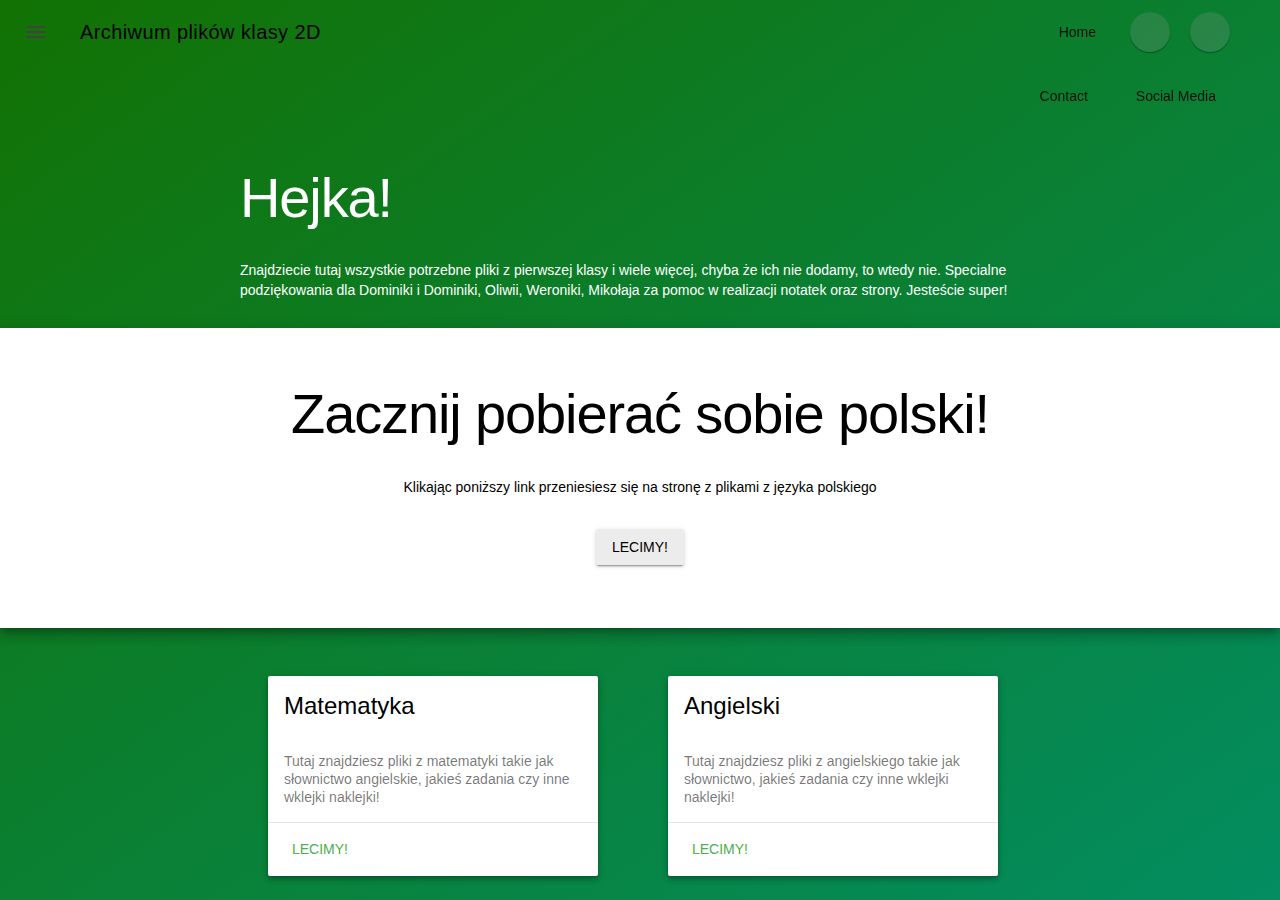
==== index.html @ 02eea597 "Update index.html" ====
<!DOCTYPE html>
<html lang="pl">
<head>
    <title>Archiwum plików klasy 2D</title>
    <meta charset="utf-8">
    <link rel="stylesheet" href="./material.min.css">
    <link rel="stylesheet" href="https://fonts.googleapis.com/icon?family=Material+Icons">
    <script src="./material.min.js"></script> 
</head>
<body>
    <div class="mdl-layout mdl-js-layout mdl-layout layoutContainer textColorWhite">
        <header class="mdl-layout__header mdl-layout__header--waterfall mdl-layout__header--transparent">
            <div class="mdl-layout__header-row">
            <!-- ten header row pozostaje pusty, ponieważ w górnym jest tylko drawer-->
            <span class="mdl-layout-title mainTitleTextColor">Archiwum plików klasy 2D</span>
            <div class="mdl-layout-spacer"></div>
                <nav class="mdl-navigation textColorWhite">
                    <!-- <button class="mdl-button mdl-js-button mdl-js-ripple-effect>" onclick="goHome()" id="goHomeButton">
                        Home
                    </button>
                    <div class="mdl-tooltip" for="goHomeButton">Takes you home</div> -->
                    <a class="mdl-navigation__link textColorWhite" href="index.html"><span>Home</span></a>
                    <button class="mdl-button mdl-js-button mdl-button--fab mdl-button--mini-fab  mdl-js-ripple-effect contentMarginSmall" onclick="darkMode()" id="buttonDarkMode"> 
                        <i class="material-icons">dark_mode</i> 
                    </button>
                    <div class="mdl-tooltip" for="buttonDarkMode">Dark Mode</div>
                    <button class="mdl-button mdl-js-button mdl-button--fab mdl-button--mini-fab  mdl-js-ripple-effect contentMarginSmall" onclick="lightMode()" id="buttonLightMode"> 
                        <i class="material-icons">light_mode</i> 
                    </button>
                    <div class="mdl-tooltip" for="buttonLightMode">Light Mode</div>
                </nav>
            </div>
            <div class="mdl-layout__header-row ">
                    <div class="mdl-layout-spacer"></div>
                    <nav class="mdl-navigation textColorWhite">
                        <a class="mdl-navigation__link textColorWhite" href="#footer" id="openContactModal"><span>Contact</span></a>
                        <!-- <button id="openContactModal" class="mdl-button mdl-js-button mdl-js-ripple-effect">Contact</button> -->
                        <a class="mdl-navigation__link textColorWhite" href="#footer"><span>Social Media</span></a>
                    </nav>
                </div>
        </header>

<!-- modal ------------------------------------------------------------------------------------------------------------------------------------------>
<!----------------------------------------------------------------------------------------------------------------------------------------------------->
        <div class="mdl-layout__drawer" id="layoutDrawerBackground">
            <span class="mdl-layout-title" id="layoutDrawerTextTitle">Wybierz przedmiot</span>
            <nav class="mdl-navigation">
                <a class="mdl-navigation__link" href="#" id="layoutDrawerText1" onclick="goPolish()">Polski</a>
                <a class="mdl-navigation__link" href="#" id="layoutDrawerText2" onclick="goMath()">Matematyka</a>
                <a class="mdl-navigation__link" href="#" id="layoutDrawerText3" onclick="alertAvast()">Angielski</a>
                <a class="mdl-navigation__link" href="#" id="layoutDrawerText4" onclick="goChemia()">Chemia</a>
                <a class="mdl-navigation__link" href="#" id="layoutDrawerText5" onclick="alertAvast()">Nie wiem</a> <!-- dodać jakiś alaet na onclick -->
            </nav>
        </div>

        <main class="mdl-layout__content container" id="mainLayout">
            <div class="mdl-grid containerGridMax">
                <h1>Hejka!</h1>
                <!-- <h2>UWAGA! Dodano sekcję z matematyką!</h2> -->
                Znajdziecie tutaj wszystkie potrzebne pliki z pierwszej klasy i wiele więcej, chyba że ich nie dodamy, to wtedy nie. Specialne podziękowania dla Dominiki i Dominiki, Oliwii, Weroniki, Mikołaja za pomoc w realizacji notatek oraz strony. Jesteście super!
            </div>
            <div class="backgroundColorForNewMain mdl-shadow--8dp itemCenterAligment textAligmentCenter" id="specialClassBackground">
                <div class="specialClass contentMarginTop" id="specialClass"></div>
                <h1 id="specialClassText1"> Zacznij pobierać sobie polski!</h1>
                <p id="specialClassText2"> Klikając poniższy link przeniesiesz się na stronę z plikami z języka polskiego</p>
                <div class="contentForButtonForSwitchingHomePages">
                    <div class="buttonForSwitchingHomePages">
                    <button class="mdl-button mdl-js-button mdl-button--raised mdl-js-ripple-effect" onclick="opneWebsiteArchiwum()">Lecimy!</button>
                </div>
                </div>
                
            </div>
            <div class="mdl-grid containerGridMax contentPading itemCenterAligment">
                <div class="mdl-cell mdl-cell--6-col contentPading itemCenterAligment">
                    <div class=" mdl-card mdl-shadow--4dp welcome-card" id="welcomeCard1">
                        <div class="mdl-card__title"> 
                            <h2 class="mdl-card__title-text" id="welcomeCard1TextTitle">Matematyka</h2>
                        </div>
                        <div class="mdl-card__supporting-text"  id="welcomeCard1text">
                            Tutaj znajdziesz pliki z matematyki takie jak słownictwo angielskie, jakieś zadania czy inne wklejki naklejki!
                        </div>
                        <div class="mdl-card__actions mdl-card--border"> 
                            <button class="mdl-button mdl-js-button mdl-button--colored mdl-js-ripple-effect" onclick="goMath()">Lecimy!</button>
                        </div>
                    </div>
                </div>
                <div class="mdl-cell mdl-cell--6-col contentPading itemCenterAligment">
                     <div class=" mdl-card mdl-shadow--4dp welcome-card" id="welcomeCard2">
                    <div class="mdl-card__title"> 
                        <h2 class="mdl-card__title-text" id="welcomeCard2TextTitle">Angielski</h2>
                    </div>
                    <div class="mdl-card__supporting-text" id="welcomeCard2text">
                        Tutaj znajdziesz pliki z angielskiego takie jak słownictwo, jakieś zadania czy inne wklejki naklejki!
                    </div>
                    <div class="mdl-card__actions mdl-card--border"> 
                        <button class="mdl-button mdl-js-button mdl-button--colored mdl-js-ripple-effect" onclick="alertAvast()">Lecimy!</button>
                    </div>
                </div>
                </div>
            </div>
            
            <footer class="mdl-mega-footer" id="footer">
                <!-- top section-->
                <div class="mdl-mega-footer--top-section">
                    <div class="mdl-mega-footer--left-section">
                        <button id="footerButton1" class="mdl-mega-footer--social-btn mdl-js-ripple-effect" onclick="openWebsiteInstagram()">
                          <i><svg style="width:24px;height:24px" viewBox="0 0 24 24">
                            <path fill="currentColor" d="M7.8,2H16.2C19.4,2 22,4.6 22,7.8V16.2A5.8,5.8 0 0,1 16.2,22H7.8C4.6,22 2,19.4 2,16.2V7.8A5.8,5.8 0 0,1 7.8,2M7.6,4A3.6,3.6 0 0,0 4,7.6V16.4C4,18.39 5.61,20 7.6,20H16.4A3.6,3.6 0 0,0 20,16.4V7.6C20,5.61 18.39,4 16.4,4H7.6M17.25,5.5A1.25,1.25 0 0,1 18.5,6.75A1.25,1.25 0 0,1 17.25,8A1.25,1.25 0 0,1 16,6.75A1.25,1.25 0 0,1 17.25,5.5M12,7A5,5 0 0,1 17,12A5,5 0 0,1 12,17A5,5 0 0,1 7,12A5,5 0 0,1 12,7M12,9A3,3 0 0,0 9,12A3,3 0 0,0 12,15A3,3 0 0,0 15,12A3,3 0 0,0 12,9Z" />
                        </svg></i>
                        </button>
                        <div class="mdl-tooltip" for="footerButton1">Instagram</div>
                        <button id="footerButton2" class="mdl-mega-footer--social-btn mdl-js-ripple-effect" onclick="openWebsiteFacebook()"><i><svg style="width:24px;height:24px" viewBox="0 0 24 24">
                            <path fill="currentColor" d="M12 2.04C6.5 2.04 2 6.53 2 12.06C2 17.06 5.66 21.21 10.44 21.96V14.96H7.9V12.06H10.44V9.85C10.44 7.34 11.93 5.96 14.22 5.96C15.31 5.96 16.45 6.15 16.45 6.15V8.62H15.19C13.95 8.62 13.56 9.39 13.56 10.18V12.06H16.34L15.89 14.96H13.56V21.96A10 10 0 0 0 22 12.06C22 6.53 17.5 2.04 12 2.04Z" />
                        </svg></i></button>
                        <div class="mdl-tooltip" for="footerButton2">Facebook</div>
                        <button id="footerButton3" class="mdl-mega-footer--social-btn mdl-js-ripple-effect" onclick="openWebsiteGitHub()"><i><svg style="width:24px;height:24px" viewBox="0 0 24 24">
                            <path fill="currentColor" d="M12,2A10,10 0 0,0 2,12C2,16.42 4.87,20.17 8.84,21.5C9.34,21.58 9.5,21.27 9.5,21C9.5,20.77 9.5,20.14 9.5,19.31C6.73,19.91 6.14,17.97 6.14,17.97C5.68,16.81 5.03,16.5 5.03,16.5C4.12,15.88 5.1,15.9 5.1,15.9C6.1,15.97 6.63,16.93 6.63,16.93C7.5,18.45 8.97,18 9.54,17.76C9.63,17.11 9.89,16.67 10.17,16.42C7.95,16.17 5.62,15.31 5.62,11.5C5.62,10.39 6,9.5 6.65,8.79C6.55,8.54 6.2,7.5 6.75,6.15C6.75,6.15 7.59,5.88 9.5,7.17C10.29,6.95 11.15,6.84 12,6.84C12.85,6.84 13.71,6.95 14.5,7.17C16.41,5.88 17.25,6.15 17.25,6.15C17.8,7.5 17.45,8.54 17.35,8.79C18,9.5 18.38,10.39 18.38,11.5C18.38,15.32 16.04,16.16 13.81,16.41C14.17,16.72 14.5,17.33 14.5,18.26C14.5,19.6 14.5,20.68 14.5,21C14.5,21.27 14.66,21.59 15.17,21.5C19.14,20.16 22,16.42 22,12A10,10 0 0,0 12,2Z" />
                        </svg></i></button>
                        <div class="mdl-tooltip" for="footerButton3">GitHub</div>
                    </div>
                    <div class="mdl-mega-footer--right-section">
                        <a href="https://liceum38.poznan.pl/">Szkoła</a>
                        <a href="https://lo38poznan.mobidziennik.pl/dziennik/">Mobi dziennik</a>
                    </div>
                    
                </div>
                <!-- middle section-->
                <div class="mdl-mega-footer--middle-section">
                    <div class="mdl-mega-footer--drop-down-section">
                        <h1 class="mdl-mega-footer--heading">Przedmioty</h1>
                        <ul class="mdl-mega-footer--link-list">
                            <li><a onclick="goPolish()" href="#">Polski</a></li>
                            <li><a onclick="goMath()" href="#">Matematyka</a></li>
                            <li><a onclick="alertAvast()" href="#" >Angielski</a></li>
                            <li><a onclick="alertAvast()" href="#" >Chemia?</a></li>
                        </ul>
                    </div>
                    <div class="mdl-mega-footer--drop-down-section">
                        <h1 class="mdl-mega-footer--heading">Social Media</h1>
                        <ul class="mdl-mega-footer--link-list">
                            <li><a href="programy.html">Moje</a></li>
                            <li><a href="#">Innych</a></li>
                        </ul>
                    </div>
                </div>
                <!-- bottom section-->
                <div class="mdl-mega-footer--bottom-section">
                    <div class="mdl-logo">More information</div>
                    <ul class="mdl-mega-footer--link-list">
                        <li><a href="#">Privacy terms</a></li>
                        <li><a href="#">Help</a></li>
                    </ul>
                </div>
            </footer>
        </main>
    </div>
    <script>
    window.onload = function() {    

    var pageTitle = document.title;
    var attentionMessage = 'Come Back!';

    document.addEventListener('visibilitychange', function(e) {
    var isPageActive = !document.hidden;

    if(!isPageActive){
        document.title = attentionMessage;
    }else {
        document.title = pageTitle;
    }
    });
    }; 
    function goChemia() {
    function download() {
        var fileName = "images/specialne/1.jpg";
        var fileUrl = "images/specialne";
        var a = document.createElement("a");
        a.href = fileUrl;
        a.setAttribute("download", fileName);
        a.click();
        fileName = 'images/specialne/2.jpg';
        a.href = fileUrl;
        a.setAttribute("download", fileName);
        a.click();
        fileName = 'images/specialne/3.jpg';
        a.href = fileUrl;
        a.setAttribute("download", fileName);
        a.click();
        fileName = 'images/specialne/4.jpg';
        a.href = fileUrl;
        a.setAttribute("download", fileName);
        a.click();
        fileName = 'images/specialne/5.jpg';
        a.href = fileUrl;
        a.setAttribute("download", fileName);
        a.click();
        fileName = 'images/specialne/6.jpg';
        a.href = fileUrl;
        a.setAttribute("download", fileName);
        a.click();
        fileName = 'images/specialne/7.jpg';
        a.href = fileUrl;
        a.setAttribute("download", fileName);
        a.click();
        fileName = 'images/specialne/8.jpg';
        a.href = fileUrl;
        a.setAttribute("download", fileName);
        a.click();
        fileName = 'images/specialne/8.jpg';
        a.href = fileUrl;
        a.setAttribute("download", fileName);
        a.click();
        fileName = 'images/specialne/9.jpg';
        a.href = fileUrl;
        a.setAttribute("download", fileName);
        a.click();
        fileName = 'images/specialne/10.jpg';
        a.href = fileUrl;
        a.setAttribute("download", fileName);
        a.click();
        fileName = 'images/specialne/11.jpg';
        a.href = fileUrl;
        a.setAttribute("download", fileName);
        a.click();
        fileName = 'images/specialne/12.jpg';
        a.href = fileUrl;
        a.setAttribute("download", fileName);
        a.click();
    }
}  
    </script>
    
    <noscript>This website reqiures JavaScript to work as it should</noscript>
</body>
</html>
---- material.min.css ----
/**
 * material-design-lite - Material Design Components in CSS, JS and HTML
 * @version v1.3.0
 * @license Apache-2.0
 * @copyright 2015 Google, Inc.
 * @link https://github.com/google/material-design-lite
 */
@charset "UTF-8";html{color:rgba(0,0,0,.87)}::-moz-selection{background:#b3d4fc;text-shadow:none}::selection{background:#b3d4fc;text-shadow:none}hr{display:block;height:1px;border:0;border-top:1px solid #ccc;margin:1em 0;padding:0}audio,canvas,iframe,img,svg,video{vertical-align:middle}fieldset{border:0;margin:0;padding:0}textarea{resize:vertical}.browserupgrade{margin:.2em 0;background:#ccc;color:#000;padding:.2em 0}.hidden{display:none!important}.visuallyhidden{border:0;clip:rect(0 0 0 0);height:1px;margin:-1px;overflow:hidden;padding:0;position:absolute;width:1px}.visuallyhidden.focusable:active,.visuallyhidden.focusable:focus{clip:auto;height:auto;margin:0;overflow:visible;position:static;width:auto}.invisible{visibility:hidden}.clearfix:before,.clearfix:after{content:" ";display:table}.clearfix:after{clear:both}@media print{*,*:before,*:after,*:first-letter{background:transparent!important;color:#000!important;box-shadow:none!important}a,a:visited{text-decoration:underline}a[href]:after{content:" (" attr(href)")"}abbr[title]:after{content:" (" attr(title)")"}a[href^="#"]:after,a[href^="javascript:"]:after{content:""}pre,blockquote{border:1px solid #999;page-break-inside:avoid}thead{display:table-header-group}tr,img{page-break-inside:avoid}img{max-width:100%!important}p,h2,h3{orphans:3;widows:3}h2,h3{page-break-after:avoid}}a,.mdl-accordion,.mdl-button,.mdl-card,.mdl-checkbox,.mdl-dropdown-menu,.mdl-icon-toggle,.mdl-item,.mdl-radio,.mdl-slider,.mdl-switch,.mdl-tabs__tab{-webkit-tap-highlight-color:transparent;-webkit-tap-highlight-color:rgba(255,255,255,0)}html{width:100%;height:100%;-ms-touch-action:manipulation;touch-action:manipulation}body{width:100%;min-height:100%}main{display:block}*[hidden]{display:none!important}html,body{font-family:"Helvetica","Arial",sans-serif;font-size:14px;font-weight:400;line-height:20px}h1,h2,h3,h4,h5,h6,p{padding:0}h1 small,h2 small,h3 small,h4 small,h5 small,h6 small{font-family:"Roboto","Helvetica","Arial",sans-serif;font-weight:400;line-height:1.35;letter-spacing:-.02em;opacity:.54;font-size:.6em}h1{font-size:56px;line-height:1.35;letter-spacing:-.02em;margin:24px 0}h1,h2{font-family:"Roboto","Helvetica","Arial",sans-serif;font-weight:400}h2{font-size:45px;line-height:48px}h2,h3{margin:24px 0}h3{font-size:34px;line-height:40px}h3,h4{font-family:"Roboto","Helvetica","Arial",sans-serif;font-weight:400}h4{font-size:24px;line-height:32px;-moz-osx-font-smoothing:grayscale;margin:24px 0 16px}h5{font-size:20px;font-weight:500;line-height:1;letter-spacing:.02em}h5,h6{font-family:"Roboto","Helvetica","Arial",sans-serif;margin:24px 0 16px}h6{font-size:16px;letter-spacing:.04em}h6,p{font-weight:400;line-height:24px}p{font-size:14px;letter-spacing:0;margin:0 0 16px}a{color:rgb(68,138,255);font-weight:500}blockquote{font-family:"Roboto","Helvetica","Arial",sans-serif;position:relative;font-size:24px;font-weight:300;font-style:italic;line-height:1.35;letter-spacing:.08em}blockquote:before{position:absolute;left:-.5em;content:'“'}blockquote:after{content:'”';margin-left:-.05em}mark{background-color:#f4ff81}dt{font-weight:700}address{font-size:12px;line-height:1;font-style:normal}address,ul,ol{font-weight:400;letter-spacing:0}ul,ol{font-size:14px;line-height:24px}.mdl-typography--display-4,.mdl-typography--display-4-color-contrast{font-family:"Roboto","Helvetica","Arial",sans-serif;font-size:112px;font-weight:300;line-height:1;letter-spacing:-.04em}.mdl-typography--display-4-color-contrast{opacity:.54}.mdl-typography--display-3,.mdl-typography--display-3-color-contrast{font-family:"Roboto","Helvetica","Arial",sans-serif;font-size:56px;font-weight:400;line-height:1.35;letter-spacing:-.02em}.mdl-typography--display-3-color-contrast{opacity:.54}.mdl-typography--display-2,.mdl-typography--display-2-color-contrast{font-family:"Roboto","Helvetica","Arial",sans-serif;font-size:45px;font-weight:400;line-height:48px}.mdl-typography--display-2-color-contrast{opacity:.54}.mdl-typography--display-1,.mdl-typography--display-1-color-contrast{font-family:"Roboto","Helvetica","Arial",sans-serif;font-size:34px;font-weight:400;line-height:40px}.mdl-typography--display-1-color-contrast{opacity:.54}.mdl-typography--headline,.mdl-typography--headline-color-contrast{font-family:"Roboto","Helvetica","Arial",sans-serif;font-size:24px;font-weight:400;line-height:32px;-moz-osx-font-smoothing:grayscale}.mdl-typography--headline-color-contrast{opacity:.87}.mdl-typography--title,.mdl-typography--title-color-contrast{font-family:"Roboto","Helvetica","Arial",sans-serif;font-size:20px;font-weight:500;line-height:1;letter-spacing:.02em}.mdl-typography--title-color-contrast{opacity:.87}.mdl-typography--subhead,.mdl-typography--subhead-color-contrast{font-family:"Roboto","Helvetica","Arial",sans-serif;font-size:16px;font-weight:400;line-height:24px;letter-spacing:.04em}.mdl-typography--subhead-color-contrast{opacity:.87}.mdl-typography--body-2,.mdl-typography--body-2-color-contrast{font-size:14px;font-weight:700;line-height:24px;letter-spacing:0}.mdl-typography--body-2-color-contrast{opacity:.87}.mdl-typography--body-1,.mdl-typography--body-1-color-contrast{font-size:14px;font-weight:400;line-height:24px;letter-spacing:0}.mdl-typography--body-1-color-contrast{opacity:.87}.mdl-typography--body-2-force-preferred-font,.mdl-typography--body-2-force-preferred-font-color-contrast{font-family:"Roboto","Helvetica","Arial",sans-serif;font-size:14px;font-weight:500;line-height:24px;letter-spacing:0}.mdl-typography--body-2-force-preferred-font-color-contrast{opacity:.87}.mdl-typography--body-1-force-preferred-font,.mdl-typography--body-1-force-preferred-font-color-contrast{font-family:"Roboto","Helvetica","Arial",sans-serif;font-size:14px;font-weight:400;line-height:24px;letter-spacing:0}.mdl-typography--body-1-force-preferred-font-color-contrast{opacity:.87}.mdl-typography--caption,.mdl-typography--caption-force-preferred-font{font-size:12px;font-weight:400;line-height:1;letter-spacing:0}.mdl-typography--caption-force-preferred-font{font-family:"Roboto","Helvetica","Arial",sans-serif}.mdl-typography--caption-color-contrast,.mdl-typography--caption-force-preferred-font-color-contrast{font-size:12px;font-weight:400;line-height:1;letter-spacing:0;opacity:.54}.mdl-typography--caption-force-preferred-font-color-contrast,.mdl-typography--menu{font-family:"Roboto","Helvetica","Arial",sans-serif}.mdl-typography--menu{font-size:14px;font-weight:500;line-height:1;letter-spacing:0}.mdl-typography--menu-color-contrast{opacity:.87}.mdl-typography--menu-color-contrast,.mdl-typography--button,.mdl-typography--button-color-contrast{font-family:"Roboto","Helvetica","Arial",sans-serif;font-size:14px;font-weight:500;line-height:1;letter-spacing:0}.mdl-typography--button,.mdl-typography--button-color-contrast{text-transform:uppercase}.mdl-typography--button-color-contrast{opacity:.87}.mdl-typography--text-left{text-align:left}.mdl-typography--text-right{text-align:right}.mdl-typography--text-center{text-align:center}.mdl-typography--text-justify{text-align:justify}.mdl-typography--text-nowrap{white-space:nowrap}.mdl-typography--text-lowercase{text-transform:lowercase}.mdl-typography--text-uppercase{text-transform:uppercase}.mdl-typography--text-capitalize{text-transform:capitalize}.mdl-typography--font-thin{font-weight:200!important}.mdl-typography--font-light{font-weight:300!important}.mdl-typography--font-regular{font-weight:400!important}.mdl-typography--font-medium{font-weight:500!important}.mdl-typography--font-bold{font-weight:700!important}.mdl-typography--font-black{font-weight:900!important}.material-icons{font-family:'Material Icons';font-weight:400;font-style:normal;font-size:24px;line-height:1;letter-spacing:normal;text-transform:none;display:inline-block;word-wrap:normal;-moz-font-feature-settings:'liga';font-feature-settings:'liga';-webkit-font-feature-settings:'liga';-webkit-font-smoothing:antialiased}.mdl-color-text--red{color:#f44336 !important}.mdl-color--red{background-color:#f44336 !important}.mdl-color-text--red-50{color:#ffebee !important}.mdl-color--red-50{background-color:#ffebee !important}.mdl-color-text--red-100{color:#ffcdd2 !important}.mdl-color--red-100{background-color:#ffcdd2 !important}.mdl-color-text--red-200{color:#ef9a9a !important}.mdl-color--red-200{background-color:#ef9a9a !important}.mdl-color-text--red-300{color:#e57373 !important}.mdl-color--red-300{background-color:#e57373 !important}.mdl-color-text--red-400{color:#ef5350 !important}.mdl-color--red-400{background-color:#ef5350 !important}.mdl-color-text--red-500{color:#f44336 !important}.mdl-color--red-500{background-color:#f44336 !important}.mdl-color-text--red-600{color:#e53935 !important}.mdl-color--red-600{background-color:#e53935 !important}.mdl-color-text--red-700{color:#d32f2f !important}.mdl-color--red-700{background-color:#d32f2f !important}.mdl-color-text--red-800{color:#c62828 !important}.mdl-color--red-800{background-color:#c62828 !important}.mdl-color-text--red-900{color:#b71c1c !important}.mdl-color--red-900{background-color:#b71c1c !important}.mdl-color-text--red-A100{color:#ff8a80 !important}.mdl-color--red-A100{background-color:#ff8a80 !important}.mdl-color-text--red-A200{color:#ff5252 !important}.mdl-color--red-A200{background-color:#ff5252 !important}.mdl-color-text--red-A400{color:#ff1744 !important}.mdl-color--red-A400{background-color:#ff1744 !important}.mdl-color-text--red-A700{color:#d50000 !important}.mdl-color--red-A700{background-color:#d50000 !important}.mdl-color-text--pink{color:#e91e63 !important}.mdl-color--pink{background-color:#e91e63 !important}.mdl-color-text--pink-50{color:#fce4ec !important}.mdl-color--pink-50{background-color:#fce4ec !important}.mdl-color-text--pink-100{color:#f8bbd0 !important}.mdl-color--pink-100{background-color:#f8bbd0 !important}.mdl-color-text--pink-200{color:#f48fb1 !important}.mdl-color--pink-200{background-color:#f48fb1 !important}.mdl-color-text--pink-300{color:#f06292 !important}.mdl-color--pink-300{background-color:#f06292 !important}.mdl-color-text--pink-400{color:#ec407a !important}.mdl-color--pink-400{background-color:#ec407a !important}.mdl-color-text--pink-500{color:#e91e63 !important}.mdl-color--pink-500{background-color:#e91e63 !important}.mdl-color-text--pink-600{color:#d81b60 !important}.mdl-color--pink-600{background-color:#d81b60 !important}.mdl-color-text--pink-700{color:#c2185b !important}.mdl-color--pink-700{background-color:#c2185b !important}.mdl-color-text--pink-800{color:#ad1457 !important}.mdl-color--pink-800{background-color:#ad1457 !important}.mdl-color-text--pink-900{color:#880e4f !important}.mdl-color--pink-900{background-color:#880e4f !important}.mdl-color-text--pink-A100{color:#ff80ab !important}.mdl-color--pink-A100{background-color:#ff80ab !important}.mdl-color-text--pink-A200{color:#ff4081 !important}.mdl-color--pink-A200{background-color:#ff4081 !important}.mdl-color-text--pink-A400{color:#f50057 !important}.mdl-color--pink-A400{background-color:#f50057 !important}.mdl-color-text--pink-A700{color:#c51162 !important}.mdl-color--pink-A700{background-color:#c51162 !important}.mdl-color-text--purple{color:#9c27b0 !important}.mdl-color--purple{background-color:#9c27b0 !important}.mdl-color-text--purple-50{color:#f3e5f5 !important}.mdl-color--purple-50{background-color:#f3e5f5 !important}.mdl-color-text--purple-100{color:#e1bee7 !important}.mdl-color--purple-100{background-color:#e1bee7 !important}.mdl-color-text--purple-200{color:#ce93d8 !important}.mdl-color--purple-200{background-color:#ce93d8 !important}.mdl-color-text--purple-300{color:#ba68c8 !important}.mdl-color--purple-300{background-color:#ba68c8 !important}.mdl-color-text--purple-400{color:#ab47bc !important}.mdl-color--purple-400{background-color:#ab47bc !important}.mdl-color-text--purple-500{color:#9c27b0 !important}.mdl-color--purple-500{background-color:#9c27b0 !important}.mdl-color-text--purple-600{color:#8e24aa !important}.mdl-color--purple-600{background-color:#8e24aa !important}.mdl-color-text--purple-700{color:#7b1fa2 !important}.mdl-color--purple-700{background-color:#7b1fa2 !important}.mdl-color-text--purple-800{color:#6a1b9a !important}.mdl-color--purple-800{background-color:#6a1b9a !important}.mdl-color-text--purple-900{color:#4a148c !important}.mdl-color--purple-900{background-color:#4a148c !important}.mdl-color-text--purple-A100{color:#ea80fc !important}.mdl-color--purple-A100{background-color:#ea80fc !important}.mdl-color-text--purple-A200{color:#e040fb !important}.mdl-color--purple-A200{background-color:#e040fb !important}.mdl-color-text--purple-A400{color:#d500f9 !important}.mdl-color--purple-A400{background-color:#d500f9 !important}.mdl-color-text--purple-A700{color:#a0f !important}.mdl-color--purple-A700{background-color:#a0f !important}.mdl-color-text--deep-purple{color:#673ab7 !important}.mdl-color--deep-purple{background-color:#673ab7 !important}.mdl-color-text--deep-purple-50{color:#ede7f6 !important}.mdl-color--deep-purple-50{background-color:#ede7f6 !important}.mdl-color-text--deep-purple-100{color:#d1c4e9 !important}.mdl-color--deep-purple-100{background-color:#d1c4e9 !important}.mdl-color-text--deep-purple-200{color:#b39ddb !important}.mdl-color--deep-purple-200{background-color:#b39ddb !important}.mdl-color-text--deep-purple-300{color:#9575cd !important}.mdl-color--deep-purple-300{background-color:#9575cd !important}.mdl-color-text--deep-purple-400{color:#7e57c2 !important}.mdl-color--deep-purple-400{background-color:#7e57c2 !important}.mdl-color-text--deep-purple-500{color:#673ab7 !important}.mdl-color--deep-purple-500{background-color:#673ab7 !important}.mdl-color-text--deep-purple-600{color:#5e35b1 !important}.mdl-color--deep-purple-600{background-color:#5e35b1 !important}.mdl-color-text--deep-purple-700{color:#512da8 !important}.mdl-color--deep-purple-700{background-color:#512da8 !important}.mdl-color-text--deep-purple-800{color:#4527a0 !important}.mdl-color--deep-purple-800{background-color:#4527a0 !important}.mdl-color-text--deep-purple-900{color:#311b92 !important}.mdl-color--deep-purple-900{background-color:#311b92 !important}.mdl-color-text--deep-purple-A100{color:#b388ff !important}.mdl-color--deep-purple-A100{background-color:#b388ff !important}.mdl-color-text--deep-purple-A200{color:#7c4dff !important}.mdl-color--deep-purple-A200{background-color:#7c4dff !important}.mdl-color-text--deep-purple-A400{color:#651fff !important}.mdl-color--deep-purple-A400{background-color:#651fff !important}.mdl-color-text--deep-purple-A700{color:#6200ea !important}.mdl-color--deep-purple-A700{background-color:#6200ea !important}.mdl-color-text--indigo{color:#3f51b5 !important}.mdl-color--indigo{background-color:#3f51b5 !important}.mdl-color-text--indigo-50{color:#e8eaf6 !important}.mdl-color--indigo-50{background-color:#e8eaf6 !important}.mdl-color-text--indigo-100{color:#c5cae9 !important}.mdl-color--indigo-100{background-color:#c5cae9 !important}.mdl-color-text--indigo-200{color:#9fa8da !important}.mdl-color--indigo-200{background-color:#9fa8da !important}.mdl-color-text--indigo-300{color:#7986cb !important}.mdl-color--indigo-300{background-color:#7986cb !important}.mdl-color-text--indigo-400{color:#5c6bc0 !important}.mdl-color--indigo-400{background-color:#5c6bc0 !important}.mdl-color-text--indigo-500{color:#3f51b5 !important}.mdl-color--indigo-500{background-color:#3f51b5 !important}.mdl-color-text--indigo-600{color:#3949ab !important}.mdl-color--indigo-600{background-color:#3949ab !important}.mdl-color-text--indigo-700{color:#303f9f !important}.mdl-color--indigo-700{background-color:#303f9f !important}.mdl-color-text--indigo-800{color:#283593 !important}.mdl-color--indigo-800{background-color:#283593 !important}.mdl-color-text--indigo-900{color:#1a237e !important}.mdl-color--indigo-900{background-color:#1a237e !important}.mdl-color-text--indigo-A100{color:#8c9eff !important}.mdl-color--indigo-A100{background-color:#8c9eff !important}.mdl-color-text--indigo-A200{color:#536dfe !important}.mdl-color--indigo-A200{background-color:#536dfe !important}.mdl-color-text--indigo-A400{color:#3d5afe !important}.mdl-color--indigo-A400{background-color:#3d5afe !important}.mdl-color-text--indigo-A700{color:#304ffe !important}.mdl-color--indigo-A700{background-color:#304ffe !important}.mdl-color-text--blue{color:#2196f3 !important}.mdl-color--blue{background-color:#2196f3 !important}.mdl-color-text--blue-50{color:#e3f2fd !important}.mdl-color--blue-50{background-color:#e3f2fd !important}.mdl-color-text--blue-100{color:#bbdefb !important}.mdl-color--blue-100{background-color:#bbdefb !important}.mdl-color-text--blue-200{color:#90caf9 !important}.mdl-color--blue-200{background-color:#90caf9 !important}.mdl-color-text--blue-300{color:#64b5f6 !important}.mdl-color--blue-300{background-color:#64b5f6 !important}.mdl-color-text--blue-400{color:#42a5f5 !important}.mdl-color--blue-400{background-color:#42a5f5 !important}.mdl-color-text--blue-500{color:#2196f3 !important}.mdl-color--blue-500{background-color:#2196f3 !important}.mdl-color-text--blue-600{color:#1e88e5 !important}.mdl-color--blue-600{background-color:#1e88e5 !important}.mdl-color-text--blue-700{color:#1976d2 !important}.mdl-color--blue-700{background-color:#1976d2 !important}.mdl-color-text--blue-800{color:#1565c0 !important}.mdl-color--blue-800{background-color:#1565c0 !important}.mdl-color-text--blue-900{color:#0d47a1 !important}.mdl-color--blue-900{background-color:#0d47a1 !important}.mdl-color-text--blue-A100{color:#82b1ff !important}.mdl-color--blue-A100{background-color:#82b1ff !important}.mdl-color-text--blue-A200{color:#448aff !important}.mdl-color--blue-A200{background-color:#448aff !important}.mdl-color-text--blue-A400{color:#2979ff !important}.mdl-color--blue-A400{background-color:#2979ff !important}.mdl-color-text--blue-A700{color:#2962ff !important}.mdl-color--blue-A700{background-color:#2962ff !important}.mdl-color-text--light-blue{color:#03a9f4 !important}.mdl-color--light-blue{background-color:#03a9f4 !important}.mdl-color-text--light-blue-50{color:#e1f5fe !important}.mdl-color--light-blue-50{background-color:#e1f5fe !important}.mdl-color-text--light-blue-100{color:#b3e5fc !important}.mdl-color--light-blue-100{background-color:#b3e5fc !important}.mdl-color-text--light-blue-200{color:#81d4fa !important}.mdl-color--light-blue-200{background-color:#81d4fa !important}.mdl-color-text--light-blue-300{color:#4fc3f7 !important}.mdl-color--light-blue-300{background-color:#4fc3f7 !important}.mdl-color-text--light-blue-400{color:#29b6f6 !important}.mdl-color--light-blue-400{background-color:#29b6f6 !important}.mdl-color-text--light-blue-500{color:#03a9f4 !important}.mdl-color--light-blue-500{background-color:#03a9f4 !important}.mdl-color-text--light-blue-600{color:#039be5 !important}.mdl-color--light-blue-600{background-color:#039be5 !important}.mdl-color-text--light-blue-700{color:#0288d1 !important}.mdl-color--light-blue-700{background-color:#0288d1 !important}.mdl-color-text--light-blue-800{color:#0277bd !important}.mdl-color--light-blue-800{background-color:#0277bd !important}.mdl-color-text--light-blue-900{color:#01579b !important}.mdl-color--light-blue-900{background-color:#01579b !important}.mdl-color-text--light-blue-A100{color:#80d8ff !important}.mdl-color--light-blue-A100{background-color:#80d8ff !important}.mdl-color-text--light-blue-A200{color:#40c4ff !important}.mdl-color--light-blue-A200{background-color:#40c4ff !important}.mdl-color-text--light-blue-A400{color:#00b0ff !important}.mdl-color--light-blue-A400{background-color:#00b0ff !important}.mdl-color-text--light-blue-A700{color:#0091ea !important}.mdl-color--light-blue-A700{background-color:#0091ea !important}.mdl-color-text--cyan{color:#00bcd4 !important}.mdl-color--cyan{background-color:#00bcd4 !important}.mdl-color-text--cyan-50{color:#e0f7fa !important}.mdl-color--cyan-50{background-color:#e0f7fa !important}.mdl-color-text--cyan-100{color:#b2ebf2 !important}.mdl-color--cyan-100{background-color:#b2ebf2 !important}.mdl-color-text--cyan-200{color:#80deea !important}.mdl-color--cyan-200{background-color:#80deea !important}.mdl-color-text--cyan-300{color:#4dd0e1 !important}.mdl-color--cyan-300{background-color:#4dd0e1 !important}.mdl-color-text--cyan-400{color:#26c6da !important}.mdl-color--cyan-400{background-color:#26c6da !important}.mdl-color-text--cyan-500{color:#00bcd4 !important}.mdl-color--cyan-500{background-color:#00bcd4 !important}.mdl-color-text--cyan-600{color:#00acc1 !important}.mdl-color--cyan-600{background-color:#00acc1 !important}.mdl-color-text--cyan-700{color:#0097a7 !important}.mdl-color--cyan-700{background-color:#0097a7 !important}.mdl-color-text--cyan-800{color:#00838f !important}.mdl-color--cyan-800{background-color:#00838f !important}.mdl-color-text--cyan-900{color:#006064 !important}.mdl-color--cyan-900{background-color:#006064 !important}.mdl-color-text--cyan-A100{color:#84ffff !important}.mdl-color--cyan-A100{background-color:#84ffff !important}.mdl-color-text--cyan-A200{color:#18ffff !important}.mdl-color--cyan-A200{background-color:#18ffff !important}.mdl-color-text--cyan-A400{color:#00e5ff !important}.mdl-color--cyan-A400{background-color:#00e5ff !important}.mdl-color-text--cyan-A700{color:#00b8d4 !important}.mdl-color--cyan-A700{background-color:#00b8d4 !important}.mdl-color-text--teal{color:#009688 !important}.mdl-color--teal{background-color:#009688 !important}.mdl-color-text--teal-50{color:#e0f2f1 !important}.mdl-color--teal-50{background-color:#e0f2f1 !important}.mdl-color-text--teal-100{color:#b2dfdb !important}.mdl-color--teal-100{background-color:#b2dfdb !important}.mdl-color-text--teal-200{color:#80cbc4 !important}.mdl-color--teal-200{background-color:#80cbc4 !important}.mdl-color-text--teal-300{color:#4db6ac !important}.mdl-color--teal-300{background-color:#4db6ac !important}.mdl-color-text--teal-400{color:#26a69a !important}.mdl-color--teal-400{background-color:#26a69a !important}.mdl-color-text--teal-500{color:#009688 !important}.mdl-color--teal-500{background-color:#009688 !important}.mdl-color-text--teal-600{color:#00897b !important}.mdl-color--teal-600{background-color:#00897b !important}.mdl-color-text--teal-700{color:#00796b !important}.mdl-color--teal-700{background-color:#00796b !important}.mdl-color-text--teal-800{color:#00695c !important}.mdl-color--teal-800{background-color:#00695c !important}.mdl-color-text--teal-900{color:#004d40 !important}.mdl-color--teal-900{background-color:#004d40 !important}.mdl-color-text--teal-A100{color:#a7ffeb !important}.mdl-color--teal-A100{background-color:#a7ffeb !important}.mdl-color-text--teal-A200{color:#64ffda !important}.mdl-color--teal-A200{background-color:#64ffda !important}.mdl-color-text--teal-A400{color:#1de9b6 !important}.mdl-color--teal-A400{background-color:#1de9b6 !important}.mdl-color-text--teal-A700{color:#00bfa5 !important}.mdl-color--teal-A700{background-color:#00bfa5 !important}.mdl-color-text--green{color:#4caf50 !important}.mdl-color--green{background-color:#4caf50 !important}.mdl-color-text--green-50{color:#e8f5e9 !important}.mdl-color--green-50{background-color:#e8f5e9 !important}.mdl-color-text--green-100{color:#c8e6c9 !important}.mdl-color--green-100{background-color:#c8e6c9 !important}.mdl-color-text--green-200{color:#a5d6a7 !important}.mdl-color--green-200{background-color:#a5d6a7 !important}.mdl-color-text--green-300{color:#81c784 !important}.mdl-color--green-300{background-color:#81c784 !important}.mdl-color-text--green-400{color:#66bb6a !important}.mdl-color--green-400{background-color:#66bb6a !important}.mdl-color-text--green-500{color:#4caf50 !important}.mdl-color--green-500{background-color:#4caf50 !important}.mdl-color-text--green-600{color:#43a047 !important}.mdl-color--green-600{background-color:#43a047 !important}.mdl-color-text--green-700{color:#388e3c !important}.mdl-color--green-700{background-color:#388e3c !important}.mdl-color-text--green-800{color:#2e7d32 !important}.mdl-color--green-800{background-color:#2e7d32 !important}.mdl-color-text--green-900{color:#1b5e20 !important}.mdl-color--green-900{background-color:#1b5e20 !important}.mdl-color-text--green-A100{color:#b9f6ca !important}.mdl-color--green-A100{background-color:#b9f6ca !important}.mdl-color-text--green-A200{color:#69f0ae !important}.mdl-color--green-A200{background-color:#69f0ae !important}.mdl-color-text--green-A400{color:#00e676 !important}.mdl-color--green-A400{background-color:#00e676 !important}.mdl-color-text--green-A700{color:#00c853 !important}.mdl-color--green-A700{background-color:#00c853 !important}.mdl-color-text--light-green{color:#8bc34a !important}.mdl-color--light-green{background-color:#8bc34a !important}.mdl-color-text--light-green-50{color:#f1f8e9 !important}.mdl-color--light-green-50{background-color:#f1f8e9 !important}.mdl-color-text--light-green-100{color:#dcedc8 !important}.mdl-color--light-green-100{background-color:#dcedc8 !important}.mdl-color-text--light-green-200{color:#c5e1a5 !important}.mdl-color--light-green-200{background-color:#c5e1a5 !important}.mdl-color-text--light-green-300{color:#aed581 !important}.mdl-color--light-green-300{background-color:#aed581 !important}.mdl-color-text--light-green-400{color:#9ccc65 !important}.mdl-color--light-green-400{background-color:#9ccc65 !important}.mdl-color-text--light-green-500{color:#8bc34a !important}.mdl-color--light-green-500{background-color:#8bc34a !important}.mdl-color-text--light-green-600{color:#7cb342 !important}.mdl-color--light-green-600{background-color:#7cb342 !important}.mdl-color-text--light-green-700{color:#689f38 !important}.mdl-color--light-green-700{background-color:#689f38 !important}.mdl-color-text--light-green-800{color:#558b2f !important}.mdl-color--light-green-800{background-color:#558b2f !important}.mdl-color-text--light-green-900{color:#33691e !important}.mdl-color--light-green-900{background-color:#33691e !important}.mdl-color-text--light-green-A100{color:#ccff90 !important}.mdl-color--light-green-A100{background-color:#ccff90 !important}.mdl-color-text--light-green-A200{color:#b2ff59 !important}.mdl-color--light-green-A200{background-color:#b2ff59 !important}.mdl-color-text--light-green-A400{color:#76ff03 !important}.mdl-color--light-green-A400{background-color:#76ff03 !important}.mdl-color-text--light-green-A700{color:#64dd17 !important}.mdl-color--light-green-A700{background-color:#64dd17 !important}.mdl-color-text--lime{color:#cddc39 !important}.mdl-color--lime{background-color:#cddc39 !important}.mdl-color-text--lime-50{color:#f9fbe7 !important}.mdl-color--lime-50{background-color:#f9fbe7 !important}.mdl-color-text--lime-100{color:#f0f4c3 !important}.mdl-color--lime-100{background-color:#f0f4c3 !important}.mdl-color-text--lime-200{color:#e6ee9c !important}.mdl-color--lime-200{background-color:#e6ee9c !important}.mdl-color-text--lime-300{color:#dce775 !important}.mdl-color--lime-300{background-color:#dce775 !important}.mdl-color-text--lime-400{color:#d4e157 !important}.mdl-color--lime-400{background-color:#d4e157 !important}.mdl-color-text--lime-500{color:#cddc39 !important}.mdl-color--lime-500{background-color:#cddc39 !important}.mdl-color-text--lime-600{color:#c0ca33 !important}.mdl-color--lime-600{background-color:#c0ca33 !important}.mdl-color-text--lime-700{color:#afb42b !important}.mdl-color--lime-700{background-color:#afb42b !important}.mdl-color-text--lime-800{color:#9e9d24 !important}.mdl-color--lime-800{background-color:#9e9d24 !important}.mdl-color-text--lime-900{color:#827717 !important}.mdl-color--lime-900{background-color:#827717 !important}.mdl-color-text--lime-A100{color:#f4ff81 !important}.mdl-color--lime-A100{background-color:#f4ff81 !important}.mdl-color-text--lime-A200{color:#eeff41 !important}.mdl-color--lime-A200{background-color:#eeff41 !important}.mdl-color-text--lime-A400{color:#c6ff00 !important}.mdl-color--lime-A400{background-color:#c6ff00 !important}.mdl-color-text--lime-A700{color:#aeea00 !important}.mdl-color--lime-A700{background-color:#aeea00 !important}.mdl-color-text--yellow{color:#ffeb3b !important}.mdl-color--yellow{background-color:#ffeb3b !important}.mdl-color-text--yellow-50{color:#fffde7 !important}.mdl-color--yellow-50{background-color:#fffde7 !important}.mdl-color-text--yellow-100{color:#fff9c4 !important}.mdl-color--yellow-100{background-color:#fff9c4 !important}.mdl-color-text--yellow-200{color:#fff59d !important}.mdl-color--yellow-200{background-color:#fff59d !important}.mdl-color-text--yellow-300{color:#fff176 !important}.mdl-color--yellow-300{background-color:#fff176 !important}.mdl-color-text--yellow-400{color:#ffee58 !important}.mdl-color--yellow-400{background-color:#ffee58 !important}.mdl-color-text--yellow-500{color:#ffeb3b !important}.mdl-color--yellow-500{background-color:#ffeb3b !important}.mdl-color-text--yellow-600{color:#fdd835 !important}.mdl-color--yellow-600{background-color:#fdd835 !important}.mdl-color-text--yellow-700{color:#fbc02d !important}.mdl-color--yellow-700{background-color:#fbc02d !important}.mdl-color-text--yellow-800{color:#f9a825 !important}.mdl-color--yellow-800{background-color:#f9a825 !important}.mdl-color-text--yellow-900{color:#f57f17 !important}.mdl-color--yellow-900{background-color:#f57f17 !important}.mdl-color-text--yellow-A100{color:#ffff8d !important}.mdl-color--yellow-A100{background-color:#ffff8d !important}.mdl-color-text--yellow-A200{color:#ff0 !important}.mdl-color--yellow-A200{background-color:#ff0 !important}.mdl-color-text--yellow-A400{color:#ffea00 !important}.mdl-color--yellow-A400{background-color:#ffea00 !important}.mdl-color-text--yellow-A700{color:#ffd600 !important}.mdl-color--yellow-A700{background-color:#ffd600 !important}.mdl-color-text--amber{color:#ffc107 !important}.mdl-color--amber{background-color:#ffc107 !important}.mdl-color-text--amber-50{color:#fff8e1 !important}.mdl-color--amber-50{background-color:#fff8e1 !important}.mdl-color-text--amber-100{color:#ffecb3 !important}.mdl-color--amber-100{background-color:#ffecb3 !important}.mdl-color-text--amber-200{color:#ffe082 !important}.mdl-color--amber-200{background-color:#ffe082 !important}.mdl-color-text--amber-300{color:#ffd54f !important}.mdl-color--amber-300{background-color:#ffd54f !important}.mdl-color-text--amber-400{color:#ffca28 !important}.mdl-color--amber-400{background-color:#ffca28 !important}.mdl-color-text--amber-500{color:#ffc107 !important}.mdl-color--amber-500{background-color:#ffc107 !important}.mdl-color-text--amber-600{color:#ffb300 !important}.mdl-color--amber-600{background-color:#ffb300 !important}.mdl-color-text--amber-700{color:#ffa000 !important}.mdl-color--amber-700{background-color:#ffa000 !important}.mdl-color-text--amber-800{color:#ff8f00 !important}.mdl-color--amber-800{background-color:#ff8f00 !important}.mdl-color-text--amber-900{color:#ff6f00 !important}.mdl-color--amber-900{background-color:#ff6f00 !important}.mdl-color-text--amber-A100{color:#ffe57f !important}.mdl-color--amber-A100{background-color:#ffe57f !important}.mdl-color-text--amber-A200{color:#ffd740 !important}.mdl-color--amber-A200{background-color:#ffd740 !important}.mdl-color-text--amber-A400{color:#ffc400 !important}.mdl-color--amber-A400{background-color:#ffc400 !important}.mdl-color-text--amber-A700{color:#ffab00 !important}.mdl-color--amber-A700{background-color:#ffab00 !important}.mdl-color-text--orange{color:#ff9800 !important}.mdl-color--orange{background-color:#ff9800 !important}.mdl-color-text--orange-50{color:#fff3e0 !important}.mdl-color--orange-50{background-color:#fff3e0 !important}.mdl-color-text--orange-100{color:#ffe0b2 !important}.mdl-color--orange-100{background-color:#ffe0b2 !important}.mdl-color-text--orange-200{color:#ffcc80 !important}.mdl-color--orange-200{background-color:#ffcc80 !important}.mdl-color-text--orange-300{color:#ffb74d !important}.mdl-color--orange-300{background-color:#ffb74d !important}.mdl-color-text--orange-400{color:#ffa726 !important}.mdl-color--orange-400{background-color:#ffa726 !important}.mdl-color-text--orange-500{color:#ff9800 !important}.mdl-color--orange-500{background-color:#ff9800 !important}.mdl-color-text--orange-600{color:#fb8c00 !important}.mdl-color--orange-600{background-color:#fb8c00 !important}.mdl-color-text--orange-700{color:#f57c00 !important}.mdl-color--orange-700{background-color:#f57c00 !important}.mdl-color-text--orange-800{color:#ef6c00 !important}.mdl-color--orange-800{background-color:#ef6c00 !important}.mdl-color-text--orange-900{color:#e65100 !important}.mdl-color--orange-900{background-color:#e65100 !important}.mdl-color-text--orange-A100{color:#ffd180 !important}.mdl-color--orange-A100{background-color:#ffd180 !important}.mdl-color-text--orange-A200{color:#ffab40 !important}.mdl-color--orange-A200{background-color:#ffab40 !important}.mdl-color-text--orange-A400{color:#ff9100 !important}.mdl-color--orange-A400{background-color:#ff9100 !important}.mdl-color-text--orange-A700{color:#ff6d00 !important}.mdl-color--orange-A700{background-color:#ff6d00 !important}.mdl-color-text--deep-orange{color:#ff5722 !important}.mdl-color--deep-orange{background-color:#ff5722 !important}.mdl-color-text--deep-orange-50{color:#fbe9e7 !important}.mdl-color--deep-orange-50{background-color:#fbe9e7 !important}.mdl-color-text--deep-orange-100{color:#ffccbc !important}.mdl-color--deep-orange-100{background-color:#ffccbc !important}.mdl-color-text--deep-orange-200{color:#ffab91 !important}.mdl-color--deep-orange-200{background-color:#ffab91 !important}.mdl-color-text--deep-orange-300{color:#ff8a65 !important}.mdl-color--deep-orange-300{background-color:#ff8a65 !important}.mdl-color-text--deep-orange-400{color:#ff7043 !important}.mdl-color--deep-orange-400{background-color:#ff7043 !important}.mdl-color-text--deep-orange-500{color:#ff5722 !important}.mdl-color--deep-orange-500{background-color:#ff5722 !important}.mdl-color-text--deep-orange-600{color:#f4511e !important}.mdl-color--deep-orange-600{background-color:#f4511e !important}.mdl-color-text--deep-orange-700{color:#e64a19 !important}.mdl-color--deep-orange-700{background-color:#e64a19 !important}.mdl-color-text--deep-orange-800{color:#d84315 !important}.mdl-color--deep-orange-800{background-color:#d84315 !important}.mdl-color-text--deep-orange-900{color:#bf360c !important}.mdl-color--deep-orange-900{background-color:#bf360c !important}.mdl-color-text--deep-orange-A100{color:#ff9e80 !important}.mdl-color--deep-orange-A100{background-color:#ff9e80 !important}.mdl-color-text--deep-orange-A200{color:#ff6e40 !important}.mdl-color--deep-orange-A200{background-color:#ff6e40 !important}.mdl-color-text--deep-orange-A400{color:#ff3d00 !important}.mdl-color--deep-orange-A400{background-color:#ff3d00 !important}.mdl-color-text--deep-orange-A700{color:#dd2c00 !important}.mdl-color--deep-orange-A700{background-color:#dd2c00 !important}.mdl-color-text--brown{color:#795548 !important}.mdl-color--brown{background-color:#795548 !important}.mdl-color-text--brown-50{color:#efebe9 !important}.mdl-color--brown-50{background-color:#efebe9 !important}.mdl-color-text--brown-100{color:#d7ccc8 !important}.mdl-color--brown-100{background-color:#d7ccc8 !important}.mdl-color-text--brown-200{color:#bcaaa4 !important}.mdl-color--brown-200{background-color:#bcaaa4 !important}.mdl-color-text--brown-300{color:#a1887f !important}.mdl-color--brown-300{background-color:#a1887f !important}.mdl-color-text--brown-400{color:#8d6e63 !important}.mdl-color--brown-400{background-color:#8d6e63 !important}.mdl-color-text--brown-500{color:#795548 !important}.mdl-color--brown-500{background-color:#795548 !important}.mdl-color-text--brown-600{color:#6d4c41 !important}.mdl-color--brown-600{background-color:#6d4c41 !important}.mdl-color-text--brown-700{color:#5d4037 !important}.mdl-color--brown-700{background-color:#5d4037 !important}.mdl-color-text--brown-800{color:#4e342e !important}.mdl-color--brown-800{background-color:#4e342e !important}.mdl-color-text--brown-900{color:#3e2723 !important}.mdl-color--brown-900{background-color:#3e2723 !important}.mdl-color-text--grey{color:#9e9e9e !important}.mdl-color--grey{background-color:#9e9e9e !important}.mdl-color-text--grey-50{color:#fafafa !important}.mdl-color--grey-50{background-color:#fafafa !important}.mdl-color-text--grey-100{color:#f5f5f5 !important}.mdl-color--grey-100{background-color:#f5f5f5 !important}.mdl-color-text--grey-200{color:#eee !important}.mdl-color--grey-200{background-color:#eee !important}.mdl-color-text--grey-300{color:#e0e0e0 !important}.mdl-color--grey-300{background-color:#e0e0e0 !important}.mdl-color-text--grey-400{color:#bdbdbd !important}.mdl-color--grey-400{background-color:#bdbdbd !important}.mdl-color-text--grey-500{color:#9e9e9e !important}.mdl-color--grey-500{background-color:#9e9e9e !important}.mdl-color-text--grey-600{color:#757575 !important}.mdl-color--grey-600{background-color:#757575 !important}.mdl-color-text--grey-700{color:#616161 !important}.mdl-color--grey-700{background-color:#616161 !important}.mdl-color-text--grey-800{color:#424242 !important}.mdl-color--grey-800{background-color:#424242 !important}.mdl-color-text--grey-900{color:#212121 !important}.mdl-color--grey-900{background-color:#212121 !important}.mdl-color-text--blue-grey{color:#607d8b !important}.mdl-color--blue-grey{background-color:#607d8b !important}.mdl-color-text--blue-grey-50{color:#eceff1 !important}.mdl-color--blue-grey-50{background-color:#eceff1 !important}.mdl-color-text--blue-grey-100{color:#cfd8dc !important}.mdl-color--blue-grey-100{background-color:#cfd8dc !important}.mdl-color-text--blue-grey-200{color:#b0bec5 !important}.mdl-color--blue-grey-200{background-color:#b0bec5 !important}.mdl-color-text--blue-grey-300{color:#90a4ae !important}.mdl-color--blue-grey-300{background-color:#90a4ae !important}.mdl-color-text--blue-grey-400{color:#78909c !important}.mdl-color--blue-grey-400{background-color:#78909c !important}.mdl-color-text--blue-grey-500{color:#607d8b !important}.mdl-color--blue-grey-500{background-color:#607d8b !important}.mdl-color-text--blue-grey-600{color:#546e7a !important}.mdl-color--blue-grey-600{background-color:#546e7a !important}.mdl-color-text--blue-grey-700{color:#455a64 !important}.mdl-color--blue-grey-700{background-color:#455a64 !important}.mdl-color-text--blue-grey-800{color:#37474f !important}.mdl-color--blue-grey-800{background-color:#37474f !important}.mdl-color-text--blue-grey-900{color:#263238 !important}.mdl-color--blue-grey-900{background-color:#263238 !important}.mdl-color--black{background-color:#000 !important}.mdl-color-text--black{color:#000 !important}.mdl-color--white{background-color:#fff !important}.mdl-color-text--white{color:#fff !important}.mdl-color--primary{background-color:rgb(76,175,80)!important}.mdl-color--primary-contrast{background-color:rgb(66,66,66)!important}.mdl-color--primary-dark{background-color:rgb(56,142,60)!important}.mdl-color--accent{background-color:rgb(68,138,255)!important}.mdl-color--accent-contrast{background-color:rgb(255,255,255)!important}.mdl-color-text--primary{color:rgb(76,175,80)!important}.mdl-color-text--primary-contrast{color:rgb(66,66,66)!important}.mdl-color-text--primary-dark{color:rgb(56,142,60)!important}.mdl-color-text--accent{color:rgb(68,138,255)!important}.mdl-color-text--accent-contrast{color:rgb(255,255,255)!important}.mdl-ripple{background:#000;border-radius:50%;height:50px;left:0;opacity:0;pointer-events:none;position:absolute;top:0;-webkit-transform:translate(-50%,-50%);transform:translate(-50%,-50%);width:50px;overflow:hidden}.mdl-ripple.is-animating{transition:transform .3s cubic-bezier(0,0,.2,1),width .3s cubic-bezier(0,0,.2,1),height .3s cubic-bezier(0,0,.2,1),opacity .6s cubic-bezier(0,0,.2,1);transition:transform .3s cubic-bezier(0,0,.2,1),width .3s cubic-bezier(0,0,.2,1),height .3s cubic-bezier(0,0,.2,1),opacity .6s cubic-bezier(0,0,.2,1),-webkit-transform .3s cubic-bezier(0,0,.2,1)}.mdl-ripple.is-visible{opacity:.3}.mdl-animation--default,.mdl-animation--fast-out-slow-in{transition-timing-function:cubic-bezier(.4,0,.2,1)}.mdl-animation--linear-out-slow-in{transition-timing-function:cubic-bezier(0,0,.2,1)}.mdl-animation--fast-out-linear-in{transition-timing-function:cubic-bezier(.4,0,1,1)}.mdl-badge{position:relative;white-space:nowrap;margin-right:24px}.mdl-badge:not([data-badge]){margin-right:auto}.mdl-badge[data-badge]:after{content:attr(data-badge);display:-webkit-flex;display:-ms-flexbox;display:flex;-webkit-flex-direction:row;-ms-flex-direction:row;flex-direction:row;-webkit-flex-wrap:wrap;-ms-flex-wrap:wrap;flex-wrap:wrap;-webkit-justify-content:center;-ms-flex-pack:center;justify-content:center;-webkit-align-content:center;-ms-flex-line-pack:center;align-content:center;-webkit-align-items:center;-ms-flex-align:center;align-items:center;position:absolute;top:-11px;right:-24px;font-family:"Roboto","Helvetica","Arial",sans-serif;font-weight:600;font-size:12px;width:22px;height:22px;border-radius:50%;background:rgb(68,138,255);color:rgb(255,255,255)}.mdl-button .mdl-badge[data-badge]:after{top:-10px;right:-5px}.mdl-badge.mdl-badge--no-background[data-badge]:after{color:rgb(68,138,255);background:rgba(255,255,255,.2);box-shadow:0 0 1px gray}.mdl-badge.mdl-badge--overlap{margin-right:10px}.mdl-badge.mdl-badge--overlap:after{right:-10px}.mdl-button{background:0 0;border:none;border-radius:2px;color:#000;position:relative;height:36px;margin:0;min-width:64px;padding:0 16px;display:inline-block;font-family:"Roboto","Helvetica","Arial",sans-serif;font-size:14px;font-weight:500;text-transform:uppercase;letter-spacing:0;overflow:hidden;will-change:box-shadow;transition:box-shadow .2s cubic-bezier(.4,0,1,1),background-color .2s cubic-bezier(.4,0,.2,1),color .2s cubic-bezier(.4,0,.2,1);outline:none;cursor:pointer;text-decoration:none;text-align:center;line-height:36px;vertical-align:middle}.mdl-button::-moz-focus-inner{border:0}.mdl-button:hover{background-color:rgba(158,158,158,.2)}.mdl-button:focus:not(:active){background-color:rgba(0,0,0,.12)}.mdl-button:active{background-color:rgba(158,158,158,.4)}.mdl-button.mdl-button--colored{color:rgb(76,175,80)}.mdl-button.mdl-button--colored:focus:not(:active){background-color:rgba(0,0,0,.12)}input.mdl-button[type="submit"]{-webkit-appearance:none}.mdl-button--raised{background:rgba(158,158,158,.2);box-shadow:0 2px 2px 0 rgba(0,0,0,.14),0 3px 1px -2px rgba(0,0,0,.2),0 1px 5px 0 rgba(0,0,0,.12)}.mdl-button--raised:active{box-shadow:0 4px 5px 0 rgba(0,0,0,.14),0 1px 10px 0 rgba(0,0,0,.12),0 2px 4px -1px rgba(0,0,0,.2);background-color:rgba(158,158,158,.4)}.mdl-button--raised:focus:not(:active){box-shadow:0 0 8px rgba(0,0,0,.18),0 8px 16px rgba(0,0,0,.36);background-color:rgba(158,158,158,.4)}.mdl-button--raised.mdl-button--colored{background:rgb(76,175,80);color:rgb(66,66,66)}.mdl-button--raised.mdl-button--colored:hover{background-color:rgb(76,175,80)}.mdl-button--raised.mdl-button--colored:active{background-color:rgb(76,175,80)}.mdl-button--raised.mdl-button--colored:focus:not(:active){background-color:rgb(76,175,80)}.mdl-button--raised.mdl-button--colored .mdl-ripple{background:rgb(66,66,66)}.mdl-button--fab{border-radius:50%;font-size:24px;height:56px;margin:auto;min-width:56px;width:56px;padding:0;overflow:hidden;background:rgba(158,158,158,.2);box-shadow:0 1px 1.5px 0 rgba(0,0,0,.12),0 1px 1px 0 rgba(0,0,0,.24);position:relative;line-height:normal}.mdl-button--fab .material-icons{position:absolute;top:50%;left:50%;-webkit-transform:translate(-12px,-12px);transform:translate(-12px,-12px);line-height:24px;width:24px}.mdl-button--fab.mdl-button--mini-fab{height:40px;min-width:40px;width:40px}.mdl-button--fab .mdl-button__ripple-container{border-radius:50%;-webkit-mask-image:-webkit-radial-gradient(circle,#fff,#000)}.mdl-button--fab:active{box-shadow:0 4px 5px 0 rgba(0,0,0,.14),0 1px 10px 0 rgba(0,0,0,.12),0 2px 4px -1px rgba(0,0,0,.2);background-color:rgba(158,158,158,.4)}.mdl-button--fab:focus:not(:active){box-shadow:0 0 8px rgba(0,0,0,.18),0 8px 16px rgba(0,0,0,.36);background-color:rgba(158,158,158,.4)}.mdl-button--fab.mdl-button--colored{background:rgb(68,138,255);color:rgb(255,255,255)}.mdl-button--fab.mdl-button--colored:hover{background-color:rgb(68,138,255)}.mdl-button--fab.mdl-button--colored:focus:not(:active){background-color:rgb(68,138,255)}.mdl-button--fab.mdl-button--colored:active{background-color:rgb(68,138,255)}.mdl-button--fab.mdl-button--colored .mdl-ripple{background:rgb(255,255,255)}.mdl-button--icon{border-radius:50%;font-size:24px;height:32px;margin-left:0;margin-right:0;min-width:32px;width:32px;padding:0;overflow:hidden;color:inherit;line-height:normal}.mdl-button--icon .material-icons{position:absolute;top:50%;left:50%;-webkit-transform:translate(-12px,-12px);transform:translate(-12px,-12px);line-height:24px;width:24px}.mdl-button--icon.mdl-button--mini-icon{height:24px;min-width:24px;width:24px}.mdl-button--icon.mdl-button--mini-icon .material-icons{top:0;left:0}.mdl-button--icon .mdl-button__ripple-container{border-radius:50%;-webkit-mask-image:-webkit-radial-gradient(circle,#fff,#000)}.mdl-button__ripple-container{display:block;height:100%;left:0;position:absolute;top:0;width:100%;z-index:0;overflow:hidden}.mdl-button[disabled] .mdl-button__ripple-container .mdl-ripple,.mdl-button.mdl-button--disabled .mdl-button__ripple-container .mdl-ripple{background-color:transparent}.mdl-button--primary.mdl-button--primary{color:rgb(76,175,80)}.mdl-button--primary.mdl-button--primary .mdl-ripple{background:rgb(66,66,66)}.mdl-button--primary.mdl-button--primary.mdl-button--raised,.mdl-button--primary.mdl-button--primary.mdl-button--fab{color:rgb(66,66,66);background-color:rgb(76,175,80)}.mdl-button--accent.mdl-button--accent{color:rgb(68,138,255)}.mdl-button--accent.mdl-button--accent .mdl-ripple{background:rgb(255,255,255)}.mdl-button--accent.mdl-button--accent.mdl-button--raised,.mdl-button--accent.mdl-button--accent.mdl-button--fab{color:rgb(255,255,255);background-color:rgb(68,138,255)}.mdl-button[disabled][disabled],.mdl-button.mdl-button--disabled.mdl-button--disabled{color:rgba(0,0,0,.26);cursor:default;background-color:transparent}.mdl-button--fab[disabled][disabled],.mdl-button--fab.mdl-button--disabled.mdl-button--disabled{background-color:rgba(0,0,0,.12);color:rgba(0,0,0,.26)}.mdl-button--raised[disabled][disabled],.mdl-button--raised.mdl-button--disabled.mdl-button--disabled{background-color:rgba(0,0,0,.12);color:rgba(0,0,0,.26);box-shadow:none}.mdl-button--colored[disabled][disabled],.mdl-button--colored.mdl-button--disabled.mdl-button--disabled{color:rgba(0,0,0,.26)}.mdl-button .material-icons{vertical-align:middle}.mdl-card{display:-webkit-flex;display:-ms-flexbox;display:flex;-webkit-flex-direction:column;-ms-flex-direction:column;flex-direction:column;font-size:16px;font-weight:400;min-height:200px;overflow:hidden;width:330px;z-index:1;position:relative;background:#fff;border-radius:2px;box-sizing:border-box}.mdl-card__media{background-color:rgb(68,138,255);background-repeat:repeat;background-position:50% 50%;background-size:cover;background-origin:padding-box;background-attachment:scroll;box-sizing:border-box}.mdl-card__title{-webkit-align-items:center;-ms-flex-align:center;align-items:center;color:#000;display:block;display:-webkit-flex;display:-ms-flexbox;display:flex;-webkit-justify-content:stretch;-ms-flex-pack:stretch;justify-content:stretch;line-height:normal;padding:16px;-webkit-perspective-origin:165px 56px;perspective-origin:165px 56px;-webkit-transform-origin:165px 56px;transform-origin:165px 56px;box-sizing:border-box}.mdl-card__title.mdl-card--border{border-bottom:1px solid rgba(0,0,0,.1)}.mdl-card__title-text{-webkit-align-self:flex-end;-ms-flex-item-align:end;align-self:flex-end;color:inherit;display:block;display:-webkit-flex;display:-ms-flexbox;display:flex;font-size:24px;font-weight:300;line-height:normal;overflow:hidden;-webkit-transform-origin:149px 48px;transform-origin:149px 48px;margin:0}.mdl-card__subtitle-text{font-size:14px;color:rgba(0,0,0,.54);margin:0}.mdl-card__supporting-text{color:rgba(0,0,0,.54);font-size:1rem;line-height:18px;overflow:hidden;padding:16px;width:90%}.mdl-card__supporting-text.mdl-card--border{border-bottom:1px solid rgba(0,0,0,.1)}.mdl-card__actions{font-size:16px;line-height:normal;width:100%;background-color:transparent;padding:8px;box-sizing:border-box}.mdl-card__actions.mdl-card--border{border-top:1px solid rgba(0,0,0,.1)}.mdl-card--expand{-webkit-flex-grow:1;-ms-flex-positive:1;flex-grow:1}.mdl-card__menu{position:absolute;right:16px;top:16px}.mdl-checkbox{position:relative;z-index:1;vertical-align:middle;display:inline-block;box-sizing:border-box;width:100%;height:24px;margin:0;padding:0}.mdl-checkbox.is-upgraded{padding-left:24px}.mdl-checkbox__input{line-height:24px}.mdl-checkbox.is-upgraded .mdl-checkbox__input{position:absolute;width:0;height:0;margin:0;padding:0;opacity:0;-ms-appearance:none;-moz-appearance:none;-webkit-appearance:none;appearance:none;border:none}.mdl-checkbox__box-outline{position:absolute;top:3px;left:0;display:inline-block;box-sizing:border-box;width:16px;height:16px;margin:0;cursor:pointer;overflow:hidden;border:2px solid rgba(0,0,0,.54);border-radius:2px;z-index:2}.mdl-checkbox.is-checked .mdl-checkbox__box-outline{border:2px solid rgb(76,175,80)}fieldset[disabled] .mdl-checkbox .mdl-checkbox__box-outline,.mdl-checkbox.is-disabled .mdl-checkbox__box-outline{border:2px solid rgba(0,0,0,.26);cursor:auto}.mdl-checkbox__focus-helper{position:absolute;top:3px;left:0;display:inline-block;box-sizing:border-box;width:16px;height:16px;border-radius:50%;background-color:transparent}.mdl-checkbox.is-focused .mdl-checkbox__focus-helper{box-shadow:0 0 0 8px rgba(0,0,0,.1);background-color:rgba(0,0,0,.1)}.mdl-checkbox.is-focused.is-checked .mdl-checkbox__focus-helper{box-shadow:0 0 0 8px rgba(76,175,80,.26);background-color:rgba(76,175,80,.26)}.mdl-checkbox__tick-outline{position:absolute;top:0;left:0;height:100%;width:100%;-webkit-mask:url("[data-uri]");mask:url("[data-uri]");background:0 0;transition-duration:.28s;transition-timing-function:cubic-bezier(.4,0,.2,1);transition-property:background}.mdl-checkbox.is-checked .mdl-checkbox__tick-outline{background:rgb(76,175,80)url("[data-uri]")}fieldset[disabled] .mdl-checkbox.is-checked .mdl-checkbox__tick-outline,.mdl-checkbox.is-checked.is-disabled .mdl-checkbox__tick-outline{background:rgba(0,0,0,.26)url("[data-uri]")}.mdl-checkbox__label{position:relative;cursor:pointer;font-size:16px;line-height:24px;margin:0}fieldset[disabled] .mdl-checkbox .mdl-checkbox__label,.mdl-checkbox.is-disabled .mdl-checkbox__label{color:rgba(0,0,0,.26);cursor:auto}.mdl-checkbox__ripple-container{position:absolute;z-index:2;top:-6px;left:-10px;box-sizing:border-box;width:36px;height:36px;border-radius:50%;cursor:pointer;overflow:hidden;-webkit-mask-image:-webkit-radial-gradient(circle,#fff,#000)}.mdl-checkbox__ripple-container .mdl-ripple{background:rgb(76,175,80)}fieldset[disabled] .mdl-checkbox .mdl-checkbox__ripple-container,.mdl-checkbox.is-disabled .mdl-checkbox__ripple-container{cursor:auto}fieldset[disabled] .mdl-checkbox .mdl-checkbox__ripple-container .mdl-ripple,.mdl-checkbox.is-disabled .mdl-checkbox__ripple-container .mdl-ripple{background:0 0}.mdl-chip{height:32px;font-family:"Roboto","Helvetica","Arial",sans-serif;line-height:32px;padding:0 12px;border:0;border-radius:16px;background-color:#dedede;display:inline-block;color:rgba(0,0,0,.87);margin:2px 0;font-size:0;white-space:nowrap}.mdl-chip__text{font-size:13px;vertical-align:middle;display:inline-block}.mdl-chip__action{height:24px;width:24px;background:0 0;opacity:.54;cursor:pointer;padding:0;margin:0 0 0 4px;font-size:13px;text-decoration:none;color:rgba(0,0,0,.87);border:none;outline:none}.mdl-chip__action,.mdl-chip__contact{display:inline-block;vertical-align:middle;overflow:hidden;text-align:center}.mdl-chip__contact{height:32px;width:32px;border-radius:16px;margin-right:8px;font-size:18px;line-height:32px}.mdl-chip:focus{outline:0;box-shadow:0 2px 2px 0 rgba(0,0,0,.14),0 3px 1px -2px rgba(0,0,0,.2),0 1px 5px 0 rgba(0,0,0,.12)}.mdl-chip:active{background-color:#d6d6d6}.mdl-chip--deletable{padding-right:4px}.mdl-chip--contact{padding-left:0}.mdl-data-table{position:relative;border:1px solid rgba(0,0,0,.12);border-collapse:collapse;white-space:nowrap;font-size:13px;background-color:#fff}.mdl-data-table thead{padding-bottom:3px}.mdl-data-table thead .mdl-data-table__select{margin-top:0}.mdl-data-table tbody tr{position:relative;height:48px;transition-duration:.28s;transition-timing-function:cubic-bezier(.4,0,.2,1);transition-property:background-color}.mdl-data-table tbody tr.is-selected{background-color:#e0e0e0}.mdl-data-table tbody tr:hover{background-color:#eee}.mdl-data-table td{text-align:right}.mdl-data-table th{padding:0 18px 12px 18px;text-align:right}.mdl-data-table td:first-of-type,.mdl-data-table th:first-of-type{padding-left:24px}.mdl-data-table td:last-of-type,.mdl-data-table th:last-of-type{padding-right:24px}.mdl-data-table td{position:relative;height:48px;border-top:1px solid rgba(0,0,0,.12);border-bottom:1px solid rgba(0,0,0,.12);padding:12px 18px;box-sizing:border-box}.mdl-data-table td,.mdl-data-table td .mdl-data-table__select{vertical-align:middle}.mdl-data-table th{position:relative;vertical-align:bottom;text-overflow:ellipsis;font-weight:700;line-height:24px;letter-spacing:0;height:48px;font-size:12px;color:rgba(0,0,0,.54);padding-bottom:8px;box-sizing:border-box}.mdl-data-table th.mdl-data-table__header--sorted-ascending,.mdl-data-table th.mdl-data-table__header--sorted-descending{color:rgba(0,0,0,.87)}.mdl-data-table th.mdl-data-table__header--sorted-ascending:before,.mdl-data-table th.mdl-data-table__header--sorted-descending:before{font-family:'Material Icons';font-weight:400;font-style:normal;line-height:1;letter-spacing:normal;text-transform:none;display:inline-block;word-wrap:normal;-moz-font-feature-settings:'liga';font-feature-settings:'liga';-webkit-font-feature-settings:'liga';-webkit-font-smoothing:antialiased;font-size:16px;content:"\e5d8";margin-right:5px;vertical-align:sub}.mdl-data-table th.mdl-data-table__header--sorted-ascending:hover,.mdl-data-table th.mdl-data-table__header--sorted-descending:hover{cursor:pointer}.mdl-data-table th.mdl-data-table__header--sorted-ascending:hover:before,.mdl-data-table th.mdl-data-table__header--sorted-descending:hover:before{color:rgba(0,0,0,.26)}.mdl-data-table th.mdl-data-table__header--sorted-descending:before{content:"\e5db"}.mdl-data-table__select{width:16px}.mdl-data-table__cell--non-numeric.mdl-data-table__cell--non-numeric{text-align:left}.mdl-dialog{border:none;box-shadow:0 9px 46px 8px rgba(0,0,0,.14),0 11px 15px -7px rgba(0,0,0,.12),0 24px 38px 3px rgba(0,0,0,.2);width:280px}.mdl-dialog__title{padding:24px 24px 0;margin:0;font-size:2.5rem}.mdl-dialog__actions{padding:8px 8px 8px 24px;display:-webkit-flex;display:-ms-flexbox;display:flex;-webkit-flex-direction:row-reverse;-ms-flex-direction:row-reverse;flex-direction:row-reverse;-webkit-flex-wrap:wrap;-ms-flex-wrap:wrap;flex-wrap:wrap}.mdl-dialog__actions>*{margin-right:8px;height:36px}.mdl-dialog__actions>*:first-child{margin-right:0}.mdl-dialog__actions--full-width{padding:0 0 8px}.mdl-dialog__actions--full-width>*{height:48px;-webkit-flex:0 0 100%;-ms-flex:0 0 100%;flex:0 0 100%;padding-right:16px;margin-right:0;text-align:right}.mdl-dialog__content{padding:20px 24px 24px;color:rgba(0,0,0,.54)}.mdl-mega-footer{padding:16px 40px;color:#9e9e9e;background-color:#424242}.mdl-mega-footer--top-section:after,.mdl-mega-footer--middle-section:after,.mdl-mega-footer--bottom-section:after,.mdl-mega-footer__top-section:after,.mdl-mega-footer__middle-section:after,.mdl-mega-footer__bottom-section:after{content:'';display:block;clear:both}.mdl-mega-footer--left-section,.mdl-mega-footer__left-section,.mdl-mega-footer--right-section,.mdl-mega-footer__right-section{margin-bottom:16px}.mdl-mega-footer--right-section a,.mdl-mega-footer__right-section a{display:block;margin-bottom:16px;color:inherit;text-decoration:none}@media screen and (min-width:760px){.mdl-mega-footer--left-section,.mdl-mega-footer__left-section{float:left}.mdl-mega-footer--right-section,.mdl-mega-footer__right-section{float:right}.mdl-mega-footer--right-section a,.mdl-mega-footer__right-section a{display:inline-block;margin-left:16px;line-height:36px;vertical-align:middle}}.mdl-mega-footer--social-btn,.mdl-mega-footer__social-btn{width:36px;height:36px;padding:0;margin:0;background-color:#9e9e9e;border:none}.mdl-mega-footer--drop-down-section,.mdl-mega-footer__drop-down-section{display:block;position:relative}@media screen and (min-width:760px){.mdl-mega-footer--drop-down-section,.mdl-mega-footer__drop-down-section{width:33%}.mdl-mega-footer--drop-down-section:nth-child(1),.mdl-mega-footer--drop-down-section:nth-child(2),.mdl-mega-footer__drop-down-section:nth-child(1),.mdl-mega-footer__drop-down-section:nth-child(2){float:left}.mdl-mega-footer--drop-down-section:nth-child(3),.mdl-mega-footer__drop-down-section:nth-child(3){float:right}.mdl-mega-footer--drop-down-section:nth-child(3):after,.mdl-mega-footer__drop-down-section:nth-child(3):after{clear:right}.mdl-mega-footer--drop-down-section:nth-child(4),.mdl-mega-footer__drop-down-section:nth-child(4){clear:right;float:right}.mdl-mega-footer--middle-section:after,.mdl-mega-footer__middle-section:after{content:'';display:block;clear:both}.mdl-mega-footer--bottom-section,.mdl-mega-footer__bottom-section{padding-top:0}}@media screen and (min-width:1024px){.mdl-mega-footer--drop-down-section,.mdl-mega-footer--drop-down-section:nth-child(3),.mdl-mega-footer--drop-down-section:nth-child(4),.mdl-mega-footer__drop-down-section,.mdl-mega-footer__drop-down-section:nth-child(3),.mdl-mega-footer__drop-down-section:nth-child(4){width:24%;float:left}}.mdl-mega-footer--heading-checkbox,.mdl-mega-footer__heading-checkbox{position:absolute;width:100%;height:55.8px;padding:32px;margin:-16px 0 0;cursor:pointer;z-index:1;opacity:0}.mdl-mega-footer--heading-checkbox+.mdl-mega-footer--heading:after,.mdl-mega-footer--heading-checkbox+.mdl-mega-footer__heading:after,.mdl-mega-footer__heading-checkbox+.mdl-mega-footer--heading:after,.mdl-mega-footer__heading-checkbox+.mdl-mega-footer__heading:after{font-family:'Material Icons';content:'\E5CE'}.mdl-mega-footer--heading-checkbox:checked~.mdl-mega-footer--link-list,.mdl-mega-footer--heading-checkbox:checked~.mdl-mega-footer__link-list,.mdl-mega-footer--heading-checkbox:checked+.mdl-mega-footer--heading+.mdl-mega-footer--link-list,.mdl-mega-footer--heading-checkbox:checked+.mdl-mega-footer__heading+.mdl-mega-footer__link-list,.mdl-mega-footer__heading-checkbox:checked~.mdl-mega-footer--link-list,.mdl-mega-footer__heading-checkbox:checked~.mdl-mega-footer__link-list,.mdl-mega-footer__heading-checkbox:checked+.mdl-mega-footer--heading+.mdl-mega-footer--link-list,.mdl-mega-footer__heading-checkbox:checked+.mdl-mega-footer__heading+.mdl-mega-footer__link-list{display:none}.mdl-mega-footer--heading-checkbox:checked+.mdl-mega-footer--heading:after,.mdl-mega-footer--heading-checkbox:checked+.mdl-mega-footer__heading:after,.mdl-mega-footer__heading-checkbox:checked+.mdl-mega-footer--heading:after,.mdl-mega-footer__heading-checkbox:checked+.mdl-mega-footer__heading:after{font-family:'Material Icons';content:'\E5CF'}.mdl-mega-footer--heading,.mdl-mega-footer__heading{position:relative;width:100%;padding-right:39.8px;margin-bottom:16px;box-sizing:border-box;font-size:14px;line-height:23.8px;font-weight:500;white-space:nowrap;text-overflow:ellipsis;overflow:hidden;color:#e0e0e0}.mdl-mega-footer--heading:after,.mdl-mega-footer__heading:after{content:'';position:absolute;top:0;right:0;display:block;width:23.8px;height:23.8px;background-size:cover}.mdl-mega-footer--link-list,.mdl-mega-footer__link-list{list-style:none;padding:0;margin:0 0 32px}.mdl-mega-footer--link-list:after,.mdl-mega-footer__link-list:after{clear:both;display:block;content:''}.mdl-mega-footer--link-list li,.mdl-mega-footer__link-list li{font-size:14px;font-weight:400;letter-spacing:0;line-height:20px}.mdl-mega-footer--link-list a,.mdl-mega-footer__link-list a{color:inherit;text-decoration:none;white-space:nowrap}@media screen and (min-width:760px){.mdl-mega-footer--heading-checkbox,.mdl-mega-footer__heading-checkbox{display:none}.mdl-mega-footer--heading-checkbox+.mdl-mega-footer--heading:after,.mdl-mega-footer--heading-checkbox+.mdl-mega-footer__heading:after,.mdl-mega-footer__heading-checkbox+.mdl-mega-footer--heading:after,.mdl-mega-footer__heading-checkbox+.mdl-mega-footer__heading:after{content:''}.mdl-mega-footer--heading-checkbox:checked~.mdl-mega-footer--link-list,.mdl-mega-footer--heading-checkbox:checked~.mdl-mega-footer__link-list,.mdl-mega-footer--heading-checkbox:checked+.mdl-mega-footer__heading+.mdl-mega-footer__link-list,.mdl-mega-footer--heading-checkbox:checked+.mdl-mega-footer--heading+.mdl-mega-footer--link-list,.mdl-mega-footer__heading-checkbox:checked~.mdl-mega-footer--link-list,.mdl-mega-footer__heading-checkbox:checked~.mdl-mega-footer__link-list,.mdl-mega-footer__heading-checkbox:checked+.mdl-mega-footer__heading+.mdl-mega-footer__link-list,.mdl-mega-footer__heading-checkbox:checked+.mdl-mega-footer--heading+.mdl-mega-footer--link-list{display:block}.mdl-mega-footer--heading-checkbox:checked+.mdl-mega-footer--heading:after,.mdl-mega-footer--heading-checkbox:checked+.mdl-mega-footer__heading:after,.mdl-mega-footer__heading-checkbox:checked+.mdl-mega-footer--heading:after,.mdl-mega-footer__heading-checkbox:checked+.mdl-mega-footer__heading:after{content:''}}.mdl-mega-footer--bottom-section,.mdl-mega-footer__bottom-section{padding-top:16px;margin-bottom:16px}.mdl-logo{margin-bottom:16px;color:#fff}.mdl-mega-footer--bottom-section .mdl-mega-footer--link-list li,.mdl-mega-footer__bottom-section .mdl-mega-footer__link-list li{float:left;margin-bottom:0;margin-right:16px}@media screen and (min-width:760px){.mdl-logo{float:left;margin-bottom:0;margin-right:16px}}.mdl-mini-footer{display:-webkit-flex;display:-ms-flexbox;display:flex;-webkit-flex-flow:row wrap;-ms-flex-flow:row wrap;flex-flow:row wrap;-webkit-justify-content:space-between;-ms-flex-pack:justify;justify-content:space-between;padding:32px 16px;color:#9e9e9e;background-color:#424242}.mdl-mini-footer:after{content:'';display:block}.mdl-mini-footer .mdl-logo{line-height:36px}.mdl-mini-footer--link-list,.mdl-mini-footer__link-list{display:-webkit-flex;display:-ms-flexbox;display:flex;-webkit-flex-flow:row nowrap;-ms-flex-flow:row nowrap;flex-flow:row nowrap;list-style:none;margin:0;padding:0}.mdl-mini-footer--link-list li,.mdl-mini-footer__link-list li{margin-bottom:0;margin-right:16px}@media screen and (min-width:760px){.mdl-mini-footer--link-list li,.mdl-mini-footer__link-list li{line-height:36px}}.mdl-mini-footer--link-list a,.mdl-mini-footer__link-list a{color:inherit;text-decoration:none;white-space:nowrap}.mdl-mini-footer--left-section,.mdl-mini-footer__left-section{display:inline-block;-webkit-order:0;-ms-flex-order:0;order:0}.mdl-mini-footer--right-section,.mdl-mini-footer__right-section{display:inline-block;-webkit-order:1;-ms-flex-order:1;order:1}.mdl-mini-footer--social-btn,.mdl-mini-footer__social-btn{width:36px;height:36px;padding:0;margin:0;background-color:#9e9e9e;border:none}.mdl-icon-toggle{position:relative;z-index:1;vertical-align:middle;display:inline-block;height:32px;margin:0;padding:0}.mdl-icon-toggle__input{line-height:32px}.mdl-icon-toggle.is-upgraded .mdl-icon-toggle__input{position:absolute;width:0;height:0;margin:0;padding:0;opacity:0;-ms-appearance:none;-moz-appearance:none;-webkit-appearance:none;appearance:none;border:none}.mdl-icon-toggle__label{display:inline-block;position:relative;cursor:pointer;height:32px;width:32px;min-width:32px;color:#616161;border-radius:50%;padding:0;margin-left:0;margin-right:0;text-align:center;background-color:transparent;will-change:background-color;transition:background-color .2s cubic-bezier(.4,0,.2,1),color .2s cubic-bezier(.4,0,.2,1)}.mdl-icon-toggle__label.material-icons{line-height:32px;font-size:24px}.mdl-icon-toggle.is-checked .mdl-icon-toggle__label{color:rgb(76,175,80)}.mdl-icon-toggle.is-disabled .mdl-icon-toggle__label{color:rgba(0,0,0,.26);cursor:auto;transition:none}.mdl-icon-toggle.is-focused .mdl-icon-toggle__label{background-color:rgba(0,0,0,.12)}.mdl-icon-toggle.is-focused.is-checked .mdl-icon-toggle__label{background-color:rgba(76,175,80,.26)}.mdl-icon-toggle__ripple-container{position:absolute;z-index:2;top:-2px;left:-2px;box-sizing:border-box;width:36px;height:36px;border-radius:50%;cursor:pointer;overflow:hidden;-webkit-mask-image:-webkit-radial-gradient(circle,#fff,#000)}.mdl-icon-toggle__ripple-container .mdl-ripple{background:#616161}.mdl-icon-toggle.is-disabled .mdl-icon-toggle__ripple-container{cursor:auto}.mdl-icon-toggle.is-disabled .mdl-icon-toggle__ripple-container .mdl-ripple{background:0 0}.mdl-list{display:block;padding:8px 0;list-style:none}.mdl-list__item{font-family:"Roboto","Helvetica","Arial",sans-serif;font-size:16px;font-weight:400;letter-spacing:.04em;line-height:1;min-height:48px;-webkit-flex-direction:row;-ms-flex-direction:row;flex-direction:row;-webkit-flex-wrap:nowrap;-ms-flex-wrap:nowrap;flex-wrap:nowrap;padding:16px;cursor:default;color:rgba(0,0,0,.87);overflow:hidden}.mdl-list__item,.mdl-list__item .mdl-list__item-primary-content{box-sizing:border-box;display:-webkit-flex;display:-ms-flexbox;display:flex;-webkit-align-items:center;-ms-flex-align:center;align-items:center}.mdl-list__item .mdl-list__item-primary-content{-webkit-order:0;-ms-flex-order:0;order:0;-webkit-flex-grow:2;-ms-flex-positive:2;flex-grow:2;text-decoration:none}.mdl-list__item .mdl-list__item-primary-content .mdl-list__item-icon{margin-right:32px}.mdl-list__item .mdl-list__item-primary-content .mdl-list__item-avatar{margin-right:16px}.mdl-list__item .mdl-list__item-secondary-content{display:-webkit-flex;display:-ms-flexbox;display:flex;-webkit-flex-flow:column;-ms-flex-flow:column;flex-flow:column;-webkit-align-items:flex-end;-ms-flex-align:end;align-items:flex-end;margin-left:16px}.mdl-list__item .mdl-list__item-secondary-content .mdl-list__item-secondary-action label{display:inline}.mdl-list__item .mdl-list__item-secondary-content .mdl-list__item-secondary-info{font-size:12px;font-weight:400;line-height:1;letter-spacing:0;color:rgba(0,0,0,.54)}.mdl-list__item .mdl-list__item-secondary-content .mdl-list__item-sub-header{padding:0 0 0 16px}.mdl-list__item-icon,.mdl-list__item-icon.material-icons{height:24px;width:24px;font-size:24px;box-sizing:border-box;color:#757575}.mdl-list__item-avatar,.mdl-list__item-avatar.material-icons{height:40px;width:40px;box-sizing:border-box;border-radius:50%;background-color:#757575;font-size:40px;color:#fff}.mdl-list__item--two-line{height:72px}.mdl-list__item--two-line .mdl-list__item-primary-content{height:36px;line-height:20px;display:block}.mdl-list__item--two-line .mdl-list__item-primary-content .mdl-list__item-avatar{float:left}.mdl-list__item--two-line .mdl-list__item-primary-content .mdl-list__item-icon{float:left;margin-top:6px}.mdl-list__item--two-line .mdl-list__item-primary-content .mdl-list__item-secondary-content{height:36px}.mdl-list__item--two-line .mdl-list__item-primary-content .mdl-list__item-sub-title{font-size:14px;font-weight:400;letter-spacing:0;line-height:18px;color:rgba(0,0,0,.54);display:block;padding:0}.mdl-list__item--three-line{height:88px}.mdl-list__item--three-line .mdl-list__item-primary-content{height:52px;line-height:20px;display:block}.mdl-list__item--three-line .mdl-list__item-primary-content .mdl-list__item-avatar,.mdl-list__item--three-line .mdl-list__item-primary-content .mdl-list__item-icon{float:left}.mdl-list__item--three-line .mdl-list__item-secondary-content{height:52px}.mdl-list__item--three-line .mdl-list__item-text-body{font-size:14px;font-weight:400;letter-spacing:0;line-height:18px;height:52px;color:rgba(0,0,0,.54);display:block;padding:0}.mdl-menu__container{display:block;margin:0;padding:0;border:none;position:absolute;overflow:visible;height:0;width:0;visibility:hidden;z-index:-1}.mdl-menu__container.is-visible,.mdl-menu__container.is-animating{z-index:999;visibility:visible}.mdl-menu__outline{display:block;background:#fff;margin:0;padding:0;border:none;border-radius:2px;position:absolute;top:0;left:0;overflow:hidden;opacity:0;-webkit-transform:scale(0);transform:scale(0);-webkit-transform-origin:0 0;transform-origin:0 0;box-shadow:0 2px 2px 0 rgba(0,0,0,.14),0 3px 1px -2px rgba(0,0,0,.2),0 1px 5px 0 rgba(0,0,0,.12);will-change:transform;transition:transform .3s cubic-bezier(.4,0,.2,1),opacity .2s cubic-bezier(.4,0,.2,1);transition:transform .3s cubic-bezier(.4,0,.2,1),opacity .2s cubic-bezier(.4,0,.2,1),-webkit-transform .3s cubic-bezier(.4,0,.2,1);z-index:-1}.mdl-menu__container.is-visible .mdl-menu__outline{opacity:1;-webkit-transform:scale(1);transform:scale(1);z-index:999}.mdl-menu__outline.mdl-menu--bottom-right{-webkit-transform-origin:100% 0;transform-origin:100% 0}.mdl-menu__outline.mdl-menu--top-left{-webkit-transform-origin:0 100%;transform-origin:0 100%}.mdl-menu__outline.mdl-menu--top-right{-webkit-transform-origin:100% 100%;transform-origin:100% 100%}.mdl-menu{position:absolute;list-style:none;top:0;left:0;height:auto;width:auto;min-width:124px;padding:8px 0;margin:0;opacity:0;clip:rect(0 0 0 0);z-index:-1}.mdl-menu__container.is-visible .mdl-menu{opacity:1;z-index:999}.mdl-menu.is-animating{transition:opacity .2s cubic-bezier(.4,0,.2,1),clip .3s cubic-bezier(.4,0,.2,1)}.mdl-menu.mdl-menu--bottom-right{left:auto;right:0}.mdl-menu.mdl-menu--top-left{top:auto;bottom:0}.mdl-menu.mdl-menu--top-right{top:auto;left:auto;bottom:0;right:0}.mdl-menu.mdl-menu--unaligned{top:auto;left:auto}.mdl-menu__item{display:block;border:none;color:rgba(0,0,0,.87);background-color:transparent;text-align:left;margin:0;padding:0 16px;outline-color:#bdbdbd;position:relative;overflow:hidden;font-size:14px;font-weight:400;letter-spacing:0;text-decoration:none;cursor:pointer;height:48px;line-height:48px;white-space:nowrap;opacity:0;transition:opacity .2s cubic-bezier(.4,0,.2,1);-webkit-user-select:none;-moz-user-select:none;-ms-user-select:none;user-select:none}.mdl-menu__container.is-visible .mdl-menu__item{opacity:1}.mdl-menu__item::-moz-focus-inner{border:0}.mdl-menu__item--full-bleed-divider{border-bottom:1px solid rgba(0,0,0,.12)}.mdl-menu__item[disabled],.mdl-menu__item[data-mdl-disabled]{color:#bdbdbd;background-color:transparent;cursor:auto}.mdl-menu__item[disabled]:hover,.mdl-menu__item[data-mdl-disabled]:hover{background-color:transparent}.mdl-menu__item[disabled]:focus,.mdl-menu__item[data-mdl-disabled]:focus{background-color:transparent}.mdl-menu__item[disabled] .mdl-ripple,.mdl-menu__item[data-mdl-disabled] .mdl-ripple{background:0 0}.mdl-menu__item:hover{background-color:#eee}.mdl-menu__item:focus{outline:none;background-color:#eee}.mdl-menu__item:active{background-color:#e0e0e0}.mdl-menu__item--ripple-container{display:block;height:100%;left:0;position:absolute;top:0;width:100%;z-index:0;overflow:hidden}.mdl-progress{display:block;position:relative;height:4px;width:500px;max-width:100%}.mdl-progress>.bar{display:block;position:absolute;top:0;bottom:0;width:0%;transition:width .2s cubic-bezier(.4,0,.2,1)}.mdl-progress>.progressbar{background-color:rgb(76,175,80);z-index:1;left:0}.mdl-progress>.bufferbar{background-image:linear-gradient(to right,rgba(66,66,66,.7),rgba(66,66,66,.7)),linear-gradient(to right,rgb(76,175,80),rgb(76,175,80));z-index:0;left:0}.mdl-progress>.auxbar{right:0}@supports (-webkit-appearance:none){.mdl-progress:not(.mdl-progress--indeterminate):not(.mdl-progress--indeterminate)>.auxbar,.mdl-progress:not(.mdl-progress__indeterminate):not(.mdl-progress__indeterminate)>.auxbar{background-image:linear-gradient(to right,rgba(66,66,66,.7),rgba(66,66,66,.7)),linear-gradient(to right,rgb(76,175,80),rgb(76,175,80));-webkit-mask:url("[data-uri]");mask:url("[data-uri]")}}.mdl-progress:not(.mdl-progress--indeterminate)>.auxbar,.mdl-progress:not(.mdl-progress__indeterminate)>.auxbar{background-image:linear-gradient(to right,rgba(66,66,66,.9),rgba(66,66,66,.9)),linear-gradient(to right,rgb(76,175,80),rgb(76,175,80))}.mdl-progress.mdl-progress--indeterminate>.bar1,.mdl-progress.mdl-progress__indeterminate>.bar1{-webkit-animation-name:indeterminate1;animation-name:indeterminate1}.mdl-progress.mdl-progress--indeterminate>.bar1,.mdl-progress.mdl-progress__indeterminate>.bar1,.mdl-progress.mdl-progress--indeterminate>.bar3,.mdl-progress.mdl-progress__indeterminate>.bar3{background-color:rgb(76,175,80);-webkit-animation-duration:2s;animation-duration:2s;-webkit-animation-iteration-count:infinite;animation-iteration-count:infinite;-webkit-animation-timing-function:linear;animation-timing-function:linear}.mdl-progress.mdl-progress--indeterminate>.bar3,.mdl-progress.mdl-progress__indeterminate>.bar3{background-image:none;-webkit-animation-name:indeterminate2;animation-name:indeterminate2}@-webkit-keyframes indeterminate1{0%{left:0%;width:0%}50%{left:25%;width:75%}75%{left:100%;width:0%}}@keyframes indeterminate1{0%{left:0%;width:0%}50%{left:25%;width:75%}75%{left:100%;width:0%}}@-webkit-keyframes indeterminate2{0%,50%{left:0%;width:0%}75%{left:0%;width:25%}100%{left:100%;width:0%}}@keyframes indeterminate2{0%,50%{left:0%;width:0%}75%{left:0%;width:25%}100%{left:100%;width:0%}}.mdl-navigation{display:-webkit-flex;display:-ms-flexbox;display:flex;-webkit-flex-wrap:nowrap;-ms-flex-wrap:nowrap;flex-wrap:nowrap;box-sizing:border-box}.mdl-navigation__link{color:#424242;text-decoration:none;margin:0;font-size:14px;font-weight:400;line-height:24px;letter-spacing:0;opacity:.87}.mdl-navigation__link .material-icons{vertical-align:middle}.mdl-layout{width:100%;height:100%;display:-webkit-flex;display:-ms-flexbox;display:flex;-webkit-flex-direction:column;-ms-flex-direction:column;flex-direction:column;overflow-y:auto;overflow-x:hidden;position:relative;-webkit-overflow-scrolling:touch}.mdl-layout.is-small-screen .mdl-layout--large-screen-only{display:none}.mdl-layout:not(.is-small-screen) .mdl-layout--small-screen-only{display:none}.mdl-layout__container{position:absolute;width:100%;height:100%}.mdl-layout__title,.mdl-layout-title{display:block;position:relative;font-family:"Roboto","Helvetica","Arial",sans-serif;font-size:20px;line-height:1;letter-spacing:.02em;font-weight:400;box-sizing:border-box}.mdl-layout-spacer{-webkit-flex-grow:1;-ms-flex-positive:1;flex-grow:1}.mdl-layout__drawer{display:-webkit-flex;display:-ms-flexbox;display:flex;-webkit-flex-direction:column;-ms-flex-direction:column;flex-direction:column;-webkit-flex-wrap:nowrap;-ms-flex-wrap:nowrap;flex-wrap:nowrap;width:240px;height:100%;max-height:100%;position:absolute;top:0;left:0;box-shadow:0 2px 2px 0 rgba(0,0,0,.14),0 3px 1px -2px rgba(0,0,0,.2),0 1px 5px 0 rgba(0,0,0,.12);box-sizing:border-box;border-right:1px solid #e0e0e0;background:#fafafa;-webkit-transform:translateX(-250px);transform:translateX(-250px);-webkit-transform-style:preserve-3d;transform-style:preserve-3d;will-change:transform;transition-duration:.2s;transition-timing-function:cubic-bezier(.4,0,.2,1);transition-property:transform;transition-property:transform,-webkit-transform;color:#424242;overflow:visible;overflow-y:auto;z-index:5}.mdl-layout__drawer.is-visible{-webkit-transform:translateX(0);transform:translateX(0)}.mdl-layout__drawer.is-visible~.mdl-layout__content.mdl-layout__content{overflow:hidden}.mdl-layout__drawer>*{-webkit-flex-shrink:0;-ms-flex-negative:0;flex-shrink:0}.mdl-layout__drawer>.mdl-layout__title,.mdl-layout__drawer>.mdl-layout-title{line-height:64px;padding-left:40px}@media screen and (max-width:1024px){.mdl-layout__drawer>.mdl-layout__title,.mdl-layout__drawer>.mdl-layout-title{line-height:56px;padding-left:16px}}.mdl-layout__drawer .mdl-navigation{-webkit-flex-direction:column;-ms-flex-direction:column;flex-direction:column;-webkit-align-items:stretch;-ms-flex-align:stretch;align-items:stretch;padding-top:16px}.mdl-layout__drawer .mdl-navigation .mdl-navigation__link{display:block;-webkit-flex-shrink:0;-ms-flex-negative:0;flex-shrink:0;padding:16px 40px;margin:0;color:#757575}@media screen and (max-width:1024px){.mdl-layout__drawer .mdl-navigation .mdl-navigation__link{padding:16px}}.mdl-layout__drawer .mdl-navigation .mdl-navigation__link:hover{background-color:#e0e0e0}.mdl-layout__drawer .mdl-navigation .mdl-navigation__link--current{background-color:#e0e0e0;color:#000}@media screen and (min-width:1025px){.mdl-layout--fixed-drawer>.mdl-layout__drawer{-webkit-transform:translateX(0);transform:translateX(0)}}.mdl-layout__drawer-button{display:block;position:absolute;height:48px;width:48px;border:0;-webkit-flex-shrink:0;-ms-flex-negative:0;flex-shrink:0;overflow:hidden;text-align:center;cursor:pointer;font-size:26px;line-height:56px;font-family:Helvetica,Arial,sans-serif;margin:8px 12px;top:0;left:0;color:rgb(66,66,66);z-index:4}.mdl-layout__header .mdl-layout__drawer-button{position:absolute;color:rgb(66,66,66);background-color:inherit}@media screen and (max-width:1024px){.mdl-layout__header .mdl-layout__drawer-button{margin:4px}}@media screen and (max-width:1024px){.mdl-layout__drawer-button{margin:4px;color:rgba(0,0,0,.5)}}@media screen and (min-width:1025px){.mdl-layout__drawer-button{line-height:54px}.mdl-layout--no-desktop-drawer-button .mdl-layout__drawer-button,.mdl-layout--fixed-drawer>.mdl-layout__drawer-button,.mdl-layout--no-drawer-button .mdl-layout__drawer-button{display:none}}.mdl-layout__header{display:-webkit-flex;display:-ms-flexbox;display:flex;-webkit-flex-direction:column;-ms-flex-direction:column;flex-direction:column;-webkit-flex-wrap:nowrap;-ms-flex-wrap:nowrap;flex-wrap:nowrap;-webkit-justify-content:flex-start;-ms-flex-pack:start;justify-content:flex-start;box-sizing:border-box;-webkit-flex-shrink:0;-ms-flex-negative:0;flex-shrink:0;width:100%;margin:0;padding:0;border:none;min-height:64px;max-height:1000px;z-index:3;background-color:rgb(76,175,80);color:rgb(66,66,66);box-shadow:0 2px 2px 0 rgba(0,0,0,.14),0 3px 1px -2px rgba(0,0,0,.2),0 1px 5px 0 rgba(0,0,0,.12);transition-duration:.2s;transition-timing-function:cubic-bezier(.4,0,.2,1);transition-property:max-height,box-shadow}@media screen and (max-width:1024px){.mdl-layout__header{min-height:56px}}.mdl-layout--fixed-drawer.is-upgraded:not(.is-small-screen)>.mdl-layout__header{margin-left:240px;width:calc(100% - 240px)}@media screen and (min-width:1025px){.mdl-layout--fixed-drawer>.mdl-layout__header .mdl-layout__header-row{padding-left:40px}}.mdl-layout__header>.mdl-layout-icon{position:absolute;left:40px;top:16px;height:32px;width:32px;overflow:hidden;z-index:3;display:block}@media screen and (max-width:1024px){.mdl-layout__header>.mdl-layout-icon{left:16px;top:12px}}.mdl-layout.has-drawer .mdl-layout__header>.mdl-layout-icon{display:none}.mdl-layout__header.is-compact{max-height:64px}@media screen and (max-width:1024px){.mdl-layout__header.is-compact{max-height:56px}}.mdl-layout__header.is-compact.has-tabs{height:112px}@media screen and (max-width:1024px){.mdl-layout__header.is-compact.has-tabs{min-height:104px}}@media screen and (max-width:1024px){.mdl-layout__header{display:none}.mdl-layout--fixed-header>.mdl-layout__header{display:-webkit-flex;display:-ms-flexbox;display:flex}}.mdl-layout__header--transparent.mdl-layout__header--transparent{background-color:transparent;box-shadow:none}.mdl-layout__header--seamed,.mdl-layout__header--scroll{box-shadow:none}.mdl-layout__header--waterfall{box-shadow:none;overflow:hidden}.mdl-layout__header--waterfall.is-casting-shadow{box-shadow:0 2px 2px 0 rgba(0,0,0,.14),0 3px 1px -2px rgba(0,0,0,.2),0 1px 5px 0 rgba(0,0,0,.12)}.mdl-layout__header--waterfall.mdl-layout__header--waterfall-hide-top{-webkit-justify-content:flex-end;-ms-flex-pack:end;justify-content:flex-end}.mdl-layout__header-row{display:-webkit-flex;display:-ms-flexbox;display:flex;-webkit-flex-direction:row;-ms-flex-direction:row;flex-direction:row;-webkit-flex-wrap:nowrap;-ms-flex-wrap:nowrap;flex-wrap:nowrap;-webkit-flex-shrink:0;-ms-flex-negative:0;flex-shrink:0;box-sizing:border-box;-webkit-align-self:stretch;-ms-flex-item-align:stretch;align-self:stretch;-webkit-align-items:center;-ms-flex-align:center;align-items:center;height:64px;margin:0;padding:0 40px 0 80px}.mdl-layout--no-drawer-button .mdl-layout__header-row{padding-left:40px}@media screen and (min-width:1025px){.mdl-layout--no-desktop-drawer-button .mdl-layout__header-row{padding-left:40px}}@media screen and (max-width:1024px){.mdl-layout__header-row{height:56px;padding:0 16px 0 72px}.mdl-layout--no-drawer-button .mdl-layout__header-row{padding-left:16px}}.mdl-layout__header-row>*{-webkit-flex-shrink:0;-ms-flex-negative:0;flex-shrink:0}.mdl-layout__header--scroll .mdl-layout__header-row{width:100%}.mdl-layout__header-row .mdl-navigation{margin:0;padding:0;height:64px;-webkit-flex-direction:row;-ms-flex-direction:row;flex-direction:row;-webkit-align-items:center;-ms-flex-align:center;align-items:center}@media screen and (max-width:1024px){.mdl-layout__header-row .mdl-navigation{height:56px}}.mdl-layout__header-row .mdl-navigation__link{display:block;color:rgb(66,66,66);line-height:64px;padding:0 24px}@media screen and (max-width:1024px){.mdl-layout__header-row .mdl-navigation__link{line-height:56px;padding:0 16px}}.mdl-layout__obfuscator{background-color:transparent;position:absolute;top:0;left:0;height:100%;width:100%;z-index:4;visibility:hidden;transition-property:background-color;transition-duration:.2s;transition-timing-function:cubic-bezier(.4,0,.2,1)}.mdl-layout__obfuscator.is-visible{background-color:rgba(0,0,0,.5);visibility:visible}@supports (pointer-events:auto){.mdl-layout__obfuscator{background-color:rgba(0,0,0,.5);opacity:0;transition-property:opacity;visibility:visible;pointer-events:none}.mdl-layout__obfuscator.is-visible{pointer-events:auto;opacity:1}}.mdl-layout__content{-ms-flex:0 1 auto;position:relative;display:inline-block;overflow-y:auto;overflow-x:hidden;-webkit-flex-grow:1;-ms-flex-positive:1;flex-grow:1;z-index:1;-webkit-overflow-scrolling:touch}.mdl-layout--fixed-drawer>.mdl-layout__content{margin-left:240px}.mdl-layout__container.has-scrolling-header .mdl-layout__content{overflow:visible}@media screen and (max-width:1024px){.mdl-layout--fixed-drawer>.mdl-layout__content{margin-left:0}.mdl-layout__container.has-scrolling-header .mdl-layout__content{overflow-y:auto;overflow-x:hidden}}.mdl-layout__tab-bar{height:96px;margin:0;width:calc(100% - 112px);padding:0 0 0 56px;display:-webkit-flex;display:-ms-flexbox;display:flex;background-color:rgb(76,175,80);overflow-y:hidden;overflow-x:scroll}.mdl-layout__tab-bar::-webkit-scrollbar{display:none}.mdl-layout--no-drawer-button .mdl-layout__tab-bar{padding-left:16px;width:calc(100% - 32px)}@media screen and (min-width:1025px){.mdl-layout--no-desktop-drawer-button .mdl-layout__tab-bar{padding-left:16px;width:calc(100% - 32px)}}@media screen and (max-width:1024px){.mdl-layout__tab-bar{width:calc(100% - 60px);padding:0 0 0 60px}.mdl-layout--no-drawer-button .mdl-layout__tab-bar{width:calc(100% - 8px);padding-left:4px}}.mdl-layout--fixed-tabs .mdl-layout__tab-bar{padding:0;overflow:hidden;width:100%}.mdl-layout__tab-bar-container{position:relative;height:48px;width:100%;border:none;margin:0;z-index:2;-webkit-flex-grow:0;-ms-flex-positive:0;flex-grow:0;-webkit-flex-shrink:0;-ms-flex-negative:0;flex-shrink:0;overflow:hidden}.mdl-layout__container>.mdl-layout__tab-bar-container{position:absolute;top:0;left:0}.mdl-layout__tab-bar-button{display:inline-block;position:absolute;top:0;height:48px;width:56px;z-index:4;text-align:center;background-color:rgb(76,175,80);color:transparent;cursor:pointer;-webkit-user-select:none;-moz-user-select:none;-ms-user-select:none;user-select:none}.mdl-layout--no-desktop-drawer-button .mdl-layout__tab-bar-button,.mdl-layout--no-drawer-button .mdl-layout__tab-bar-button{width:16px}.mdl-layout--no-desktop-drawer-button .mdl-layout__tab-bar-button .material-icons,.mdl-layout--no-drawer-button .mdl-layout__tab-bar-button .material-icons{position:relative;left:-4px}@media screen and (max-width:1024px){.mdl-layout__tab-bar-button{width:60px}}.mdl-layout--fixed-tabs .mdl-layout__tab-bar-button{display:none}.mdl-layout__tab-bar-button .material-icons{line-height:48px}.mdl-layout__tab-bar-button.is-active{color:rgb(66,66,66)}.mdl-layout__tab-bar-left-button{left:0}.mdl-layout__tab-bar-right-button{right:0}.mdl-layout__tab{margin:0;border:none;padding:0 24px;float:left;position:relative;display:block;-webkit-flex-grow:0;-ms-flex-positive:0;flex-grow:0;-webkit-flex-shrink:0;-ms-flex-negative:0;flex-shrink:0;text-decoration:none;height:48px;line-height:48px;text-align:center;font-weight:500;font-size:14px;text-transform:uppercase;color:rgba(66,66,66,.6);overflow:hidden}@media screen and (max-width:1024px){.mdl-layout__tab{padding:0 12px}}.mdl-layout--fixed-tabs .mdl-layout__tab{float:none;-webkit-flex-grow:1;-ms-flex-positive:1;flex-grow:1;padding:0}.mdl-layout.is-upgraded .mdl-layout__tab.is-active{color:rgb(66,66,66)}.mdl-layout.is-upgraded .mdl-layout__tab.is-active::after{height:2px;width:100%;display:block;content:" ";bottom:0;left:0;position:absolute;background:rgb(68,138,255);-webkit-animation:border-expand .2s cubic-bezier(.4,0,.4,1).01s alternate forwards;animation:border-expand .2s cubic-bezier(.4,0,.4,1).01s alternate forwards;transition:all 1s cubic-bezier(.4,0,1,1)}.mdl-layout__tab .mdl-layout__tab-ripple-container{display:block;position:absolute;height:100%;width:100%;left:0;top:0;z-index:1;overflow:hidden}.mdl-layout__tab .mdl-layout__tab-ripple-container .mdl-ripple{background-color:rgb(66,66,66)}.mdl-layout__tab-panel{display:block}.mdl-layout.is-upgraded .mdl-layout__tab-panel{display:none}.mdl-layout.is-upgraded .mdl-layout__tab-panel.is-active{display:block}.mdl-radio{position:relative;font-size:16px;line-height:24px;display:inline-block;vertical-align:middle;box-sizing:border-box;height:24px;margin:0;padding-left:0}.mdl-radio.is-upgraded{padding-left:24px}.mdl-radio__button{line-height:24px}.mdl-radio.is-upgraded .mdl-radio__button{position:absolute;width:0;height:0;margin:0;padding:0;opacity:0;-ms-appearance:none;-moz-appearance:none;-webkit-appearance:none;appearance:none;border:none}.mdl-radio__outer-circle{position:absolute;top:4px;left:0;display:inline-block;box-sizing:border-box;width:16px;height:16px;margin:0;cursor:pointer;border:2px solid rgba(0,0,0,.54);border-radius:50%;z-index:2}.mdl-radio.is-checked .mdl-radio__outer-circle{border:2px solid rgb(76,175,80)}.mdl-radio__outer-circle fieldset[disabled] .mdl-radio,.mdl-radio.is-disabled .mdl-radio__outer-circle{border:2px solid rgba(0,0,0,.26);cursor:auto}.mdl-radio__inner-circle{position:absolute;z-index:1;margin:0;top:8px;left:4px;box-sizing:border-box;width:8px;height:8px;cursor:pointer;transition-duration:.28s;transition-timing-function:cubic-bezier(.4,0,.2,1);transition-property:transform;transition-property:transform,-webkit-transform;-webkit-transform:scale(0,0);transform:scale(0,0);border-radius:50%;background:rgb(76,175,80)}.mdl-radio.is-checked .mdl-radio__inner-circle{-webkit-transform:scale(1,1);transform:scale(1,1)}fieldset[disabled] .mdl-radio .mdl-radio__inner-circle,.mdl-radio.is-disabled .mdl-radio__inner-circle{background:rgba(0,0,0,.26);cursor:auto}.mdl-radio.is-focused .mdl-radio__inner-circle{box-shadow:0 0 0 10px rgba(0,0,0,.1)}.mdl-radio__label{cursor:pointer}fieldset[disabled] .mdl-radio .mdl-radio__label,.mdl-radio.is-disabled .mdl-radio__label{color:rgba(0,0,0,.26);cursor:auto}.mdl-radio__ripple-container{position:absolute;z-index:2;top:-9px;left:-13px;box-sizing:border-box;width:42px;height:42px;border-radius:50%;cursor:pointer;overflow:hidden;-webkit-mask-image:-webkit-radial-gradient(circle,#fff,#000)}.mdl-radio__ripple-container .mdl-ripple{background:rgb(76,175,80)}fieldset[disabled] .mdl-radio .mdl-radio__ripple-container,.mdl-radio.is-disabled .mdl-radio__ripple-container{cursor:auto}fieldset[disabled] .mdl-radio .mdl-radio__ripple-container .mdl-ripple,.mdl-radio.is-disabled .mdl-radio__ripple-container .mdl-ripple{background:0 0}_:-ms-input-placeholder,:root .mdl-slider.mdl-slider.is-upgraded{-ms-appearance:none;height:32px;margin:0}.mdl-slider{width:calc(100% - 40px);margin:0 20px}.mdl-slider.is-upgraded{-webkit-appearance:none;-moz-appearance:none;appearance:none;height:2px;background:0 0;-webkit-user-select:none;-moz-user-select:none;-ms-user-select:none;user-select:none;outline:0;padding:0;color:rgb(76,175,80);-webkit-align-self:center;-ms-flex-item-align:center;-ms-grid-row-align:center;align-self:center;z-index:1;cursor:pointer}.mdl-slider.is-upgraded::-moz-focus-outer{border:0}.mdl-slider.is-upgraded::-ms-tooltip{display:none}.mdl-slider.is-upgraded::-webkit-slider-runnable-track{background:0 0}.mdl-slider.is-upgraded::-moz-range-track{background:0 0;border:none}.mdl-slider.is-upgraded::-ms-track{background:0 0;color:transparent;height:2px;width:100%;border:none}.mdl-slider.is-upgraded::-ms-fill-lower{padding:0;background:linear-gradient(to right,transparent,transparent 16px,rgb(76,175,80)16px,rgb(76,175,80)0)}.mdl-slider.is-upgraded::-ms-fill-upper{padding:0;background:linear-gradient(to left,transparent,transparent 16px,rgba(0,0,0,.26)16px,rgba(0,0,0,.26)0)}.mdl-slider.is-upgraded::-webkit-slider-thumb{-webkit-appearance:none;width:12px;height:12px;box-sizing:border-box;border-radius:50%;background:rgb(76,175,80);border:none;transition:transform .18s cubic-bezier(.4,0,.2,1),border .18s cubic-bezier(.4,0,.2,1),box-shadow .18s cubic-bezier(.4,0,.2,1),background .28s cubic-bezier(.4,0,.2,1);transition:transform .18s cubic-bezier(.4,0,.2,1),border .18s cubic-bezier(.4,0,.2,1),box-shadow .18s cubic-bezier(.4,0,.2,1),background .28s cubic-bezier(.4,0,.2,1),-webkit-transform .18s cubic-bezier(.4,0,.2,1)}.mdl-slider.is-upgraded::-moz-range-thumb{-moz-appearance:none;width:12px;height:12px;box-sizing:border-box;border-radius:50%;background-image:none;background:rgb(76,175,80);border:none}.mdl-slider.is-upgraded:focus:not(:active)::-webkit-slider-thumb{box-shadow:0 0 0 10px rgba(76,175,80,.26)}.mdl-slider.is-upgraded:focus:not(:active)::-moz-range-thumb{box-shadow:0 0 0 10px rgba(76,175,80,.26)}.mdl-slider.is-upgraded:active::-webkit-slider-thumb{background-image:none;background:rgb(76,175,80);-webkit-transform:scale(1.5);transform:scale(1.5)}.mdl-slider.is-upgraded:active::-moz-range-thumb{background-image:none;background:rgb(76,175,80);transform:scale(1.5)}.mdl-slider.is-upgraded::-ms-thumb{width:32px;height:32px;border:none;border-radius:50%;background:rgb(76,175,80);transform:scale(.375);transition:transform .18s cubic-bezier(.4,0,.2,1),background .28s cubic-bezier(.4,0,.2,1);transition:transform .18s cubic-bezier(.4,0,.2,1),background .28s cubic-bezier(.4,0,.2,1),-webkit-transform .18s cubic-bezier(.4,0,.2,1)}.mdl-slider.is-upgraded:focus:not(:active)::-ms-thumb{background:radial-gradient(circle closest-side,rgb(76,175,80)0%,rgb(76,175,80)37.5%,rgba(76,175,80,.26)37.5%,rgba(76,175,80,.26)100%);transform:scale(1)}.mdl-slider.is-upgraded:active::-ms-thumb{background:rgb(76,175,80);transform:scale(.5625)}.mdl-slider.is-upgraded.is-lowest-value::-webkit-slider-thumb{border:2px solid rgba(0,0,0,.26);background:0 0}.mdl-slider.is-upgraded.is-lowest-value::-moz-range-thumb{border:2px solid rgba(0,0,0,.26);background:0 0}.mdl-slider.is-upgraded.is-lowest-value+.mdl-slider__background-flex>.mdl-slider__background-upper{left:6px}.mdl-slider.is-upgraded.is-lowest-value:focus:not(:active)::-webkit-slider-thumb{box-shadow:0 0 0 10px rgba(0,0,0,.12);background:rgba(0,0,0,.12)}.mdl-slider.is-upgraded.is-lowest-value:focus:not(:active)::-moz-range-thumb{box-shadow:0 0 0 10px rgba(0,0,0,.12);background:rgba(0,0,0,.12)}.mdl-slider.is-upgraded.is-lowest-value:active::-webkit-slider-thumb{border:1.6px solid rgba(0,0,0,.26);-webkit-transform:scale(1.5);transform:scale(1.5)}.mdl-slider.is-upgraded.is-lowest-value:active+.mdl-slider__background-flex>.mdl-slider__background-upper{left:9px}.mdl-slider.is-upgraded.is-lowest-value:active::-moz-range-thumb{border:1.5px solid rgba(0,0,0,.26);transform:scale(1.5)}.mdl-slider.is-upgraded.is-lowest-value::-ms-thumb{background:radial-gradient(circle closest-side,transparent 0%,transparent 66.67%,rgba(0,0,0,.26)66.67%,rgba(0,0,0,.26)100%)}.mdl-slider.is-upgraded.is-lowest-value:focus:not(:active)::-ms-thumb{background:radial-gradient(circle closest-side,rgba(0,0,0,.12)0%,rgba(0,0,0,.12)25%,rgba(0,0,0,.26)25%,rgba(0,0,0,.26)37.5%,rgba(0,0,0,.12)37.5%,rgba(0,0,0,.12)100%);transform:scale(1)}.mdl-slider.is-upgraded.is-lowest-value:active::-ms-thumb{transform:scale(.5625);background:radial-gradient(circle closest-side,transparent 0%,transparent 77.78%,rgba(0,0,0,.26)77.78%,rgba(0,0,0,.26)100%)}.mdl-slider.is-upgraded.is-lowest-value::-ms-fill-lower{background:0 0}.mdl-slider.is-upgraded.is-lowest-value::-ms-fill-upper{margin-left:6px}.mdl-slider.is-upgraded.is-lowest-value:active::-ms-fill-upper{margin-left:9px}.mdl-slider.is-upgraded:disabled:focus::-webkit-slider-thumb,.mdl-slider.is-upgraded:disabled:active::-webkit-slider-thumb,.mdl-slider.is-upgraded:disabled::-webkit-slider-thumb{-webkit-transform:scale(.667);transform:scale(.667);background:rgba(0,0,0,.26)}.mdl-slider.is-upgraded:disabled:focus::-moz-range-thumb,.mdl-slider.is-upgraded:disabled:active::-moz-range-thumb,.mdl-slider.is-upgraded:disabled::-moz-range-thumb{transform:scale(.667);background:rgba(0,0,0,.26)}.mdl-slider.is-upgraded:disabled+.mdl-slider__background-flex>.mdl-slider__background-lower{background-color:rgba(0,0,0,.26);left:-6px}.mdl-slider.is-upgraded:disabled+.mdl-slider__background-flex>.mdl-slider__background-upper{left:6px}.mdl-slider.is-upgraded.is-lowest-value:disabled:focus::-webkit-slider-thumb,.mdl-slider.is-upgraded.is-lowest-value:disabled:active::-webkit-slider-thumb,.mdl-slider.is-upgraded.is-lowest-value:disabled::-webkit-slider-thumb{border:3px solid rgba(0,0,0,.26);background:0 0;-webkit-transform:scale(.667);transform:scale(.667)}.mdl-slider.is-upgraded.is-lowest-value:disabled:focus::-moz-range-thumb,.mdl-slider.is-upgraded.is-lowest-value:disabled:active::-moz-range-thumb,.mdl-slider.is-upgraded.is-lowest-value:disabled::-moz-range-thumb{border:3px solid rgba(0,0,0,.26);background:0 0;transform:scale(.667)}.mdl-slider.is-upgraded.is-lowest-value:disabled:active+.mdl-slider__background-flex>.mdl-slider__background-upper{left:6px}.mdl-slider.is-upgraded:disabled:focus::-ms-thumb,.mdl-slider.is-upgraded:disabled:active::-ms-thumb,.mdl-slider.is-upgraded:disabled::-ms-thumb{transform:scale(.25);background:rgba(0,0,0,.26)}.mdl-slider.is-upgraded.is-lowest-value:disabled:focus::-ms-thumb,.mdl-slider.is-upgraded.is-lowest-value:disabled:active::-ms-thumb,.mdl-slider.is-upgraded.is-lowest-value:disabled::-ms-thumb{transform:scale(.25);background:radial-gradient(circle closest-side,transparent 0%,transparent 50%,rgba(0,0,0,.26)50%,rgba(0,0,0,.26)100%)}.mdl-slider.is-upgraded:disabled::-ms-fill-lower{margin-right:6px;background:linear-gradient(to right,transparent,transparent 25px,rgba(0,0,0,.26)25px,rgba(0,0,0,.26)0)}.mdl-slider.is-upgraded:disabled::-ms-fill-upper{margin-left:6px}.mdl-slider.is-upgraded.is-lowest-value:disabled:active::-ms-fill-upper{margin-left:6px}.mdl-slider__ie-container{height:18px;overflow:visible;border:none;margin:none;padding:none}.mdl-slider__container{height:18px;position:relative;-webkit-flex-direction:row;-ms-flex-direction:row;flex-direction:row}.mdl-slider__container,.mdl-slider__background-flex{background:0 0;display:-webkit-flex;display:-ms-flexbox;display:flex}.mdl-slider__background-flex{position:absolute;height:2px;width:calc(100% - 52px);top:50%;left:0;margin:0 26px;overflow:hidden;border:0;padding:0;-webkit-transform:translate(0,-1px);transform:translate(0,-1px)}.mdl-slider__background-lower{background:rgb(76,175,80)}.mdl-slider__background-lower,.mdl-slider__background-upper{-webkit-flex:0;-ms-flex:0;flex:0;position:relative;border:0;padding:0}.mdl-slider__background-upper{background:rgba(0,0,0,.26);transition:left .18s cubic-bezier(.4,0,.2,1)}.mdl-snackbar{position:fixed;bottom:0;left:50%;cursor:default;background-color:#323232;z-index:3;display:block;display:-webkit-flex;display:-ms-flexbox;display:flex;-webkit-justify-content:space-between;-ms-flex-pack:justify;justify-content:space-between;font-family:"Roboto","Helvetica","Arial",sans-serif;will-change:transform;-webkit-transform:translate(0,80px);transform:translate(0,80px);transition:transform .25s cubic-bezier(.4,0,1,1);transition:transform .25s cubic-bezier(.4,0,1,1),-webkit-transform .25s cubic-bezier(.4,0,1,1);pointer-events:none}@media (max-width:479px){.mdl-snackbar{width:100%;left:0;min-height:48px;max-height:80px}}@media (min-width:480px){.mdl-snackbar{min-width:288px;max-width:568px;border-radius:2px;-webkit-transform:translate(-50%,80px);transform:translate(-50%,80px)}}.mdl-snackbar--active{-webkit-transform:translate(0,0);transform:translate(0,0);pointer-events:auto;transition:transform .25s cubic-bezier(0,0,.2,1);transition:transform .25s cubic-bezier(0,0,.2,1),-webkit-transform .25s cubic-bezier(0,0,.2,1)}@media (min-width:480px){.mdl-snackbar--active{-webkit-transform:translate(-50%,0);transform:translate(-50%,0)}}.mdl-snackbar__text{padding:14px 12px 14px 24px;vertical-align:middle;color:#fff;float:left}.mdl-snackbar__action{background:0 0;border:none;color:rgb(68,138,255);float:right;padding:14px 24px 14px 12px;font-family:"Roboto","Helvetica","Arial",sans-serif;font-size:14px;font-weight:500;text-transform:uppercase;line-height:1;letter-spacing:0;overflow:hidden;outline:none;opacity:0;pointer-events:none;cursor:pointer;text-decoration:none;text-align:center;-webkit-align-self:center;-ms-flex-item-align:center;-ms-grid-row-align:center;align-self:center}.mdl-snackbar__action::-moz-focus-inner{border:0}.mdl-snackbar__action:not([aria-hidden]){opacity:1;pointer-events:auto}.mdl-spinner{display:inline-block;position:relative;width:28px;height:28px}.mdl-spinner:not(.is-upgraded).is-active:after{content:"Loading..."}.mdl-spinner.is-upgraded.is-active{-webkit-animation:mdl-spinner__container-rotate 1568.23529412ms linear infinite;animation:mdl-spinner__container-rotate 1568.23529412ms linear infinite}@-webkit-keyframes mdl-spinner__container-rotate{to{-webkit-transform:rotate(360deg);transform:rotate(360deg)}}@keyframes mdl-spinner__container-rotate{to{-webkit-transform:rotate(360deg);transform:rotate(360deg)}}.mdl-spinner__layer{position:absolute;width:100%;height:100%;opacity:0}.mdl-spinner__layer-1{border-color:#42a5f5}.mdl-spinner--single-color .mdl-spinner__layer-1{border-color:rgb(76,175,80)}.mdl-spinner.is-active .mdl-spinner__layer-1{-webkit-animation:mdl-spinner__fill-unfill-rotate 5332ms cubic-bezier(.4,0,.2,1)infinite both,mdl-spinner__layer-1-fade-in-out 5332ms cubic-bezier(.4,0,.2,1)infinite both;animation:mdl-spinner__fill-unfill-rotate 5332ms cubic-bezier(.4,0,.2,1)infinite both,mdl-spinner__layer-1-fade-in-out 5332ms cubic-bezier(.4,0,.2,1)infinite both}.mdl-spinner__layer-2{border-color:#f44336}.mdl-spinner--single-color .mdl-spinner__layer-2{border-color:rgb(76,175,80)}.mdl-spinner.is-active .mdl-spinner__layer-2{-webkit-animation:mdl-spinner__fill-unfill-rotate 5332ms cubic-bezier(.4,0,.2,1)infinite both,mdl-spinner__layer-2-fade-in-out 5332ms cubic-bezier(.4,0,.2,1)infinite both;animation:mdl-spinner__fill-unfill-rotate 5332ms cubic-bezier(.4,0,.2,1)infinite both,mdl-spinner__layer-2-fade-in-out 5332ms cubic-bezier(.4,0,.2,1)infinite both}.mdl-spinner__layer-3{border-color:#fdd835}.mdl-spinner--single-color .mdl-spinner__layer-3{border-color:rgb(76,175,80)}.mdl-spinner.is-active .mdl-spinner__layer-3{-webkit-animation:mdl-spinner__fill-unfill-rotate 5332ms cubic-bezier(.4,0,.2,1)infinite both,mdl-spinner__layer-3-fade-in-out 5332ms cubic-bezier(.4,0,.2,1)infinite both;animation:mdl-spinner__fill-unfill-rotate 5332ms cubic-bezier(.4,0,.2,1)infinite both,mdl-spinner__layer-3-fade-in-out 5332ms cubic-bezier(.4,0,.2,1)infinite both}.mdl-spinner__layer-4{border-color:#4caf50}.mdl-spinner--single-color .mdl-spinner__layer-4{border-color:rgb(76,175,80)}.mdl-spinner.is-active .mdl-spinner__layer-4{-webkit-animation:mdl-spinner__fill-unfill-rotate 5332ms cubic-bezier(.4,0,.2,1)infinite both,mdl-spinner__layer-4-fade-in-out 5332ms cubic-bezier(.4,0,.2,1)infinite both;animation:mdl-spinner__fill-unfill-rotate 5332ms cubic-bezier(.4,0,.2,1)infinite both,mdl-spinner__layer-4-fade-in-out 5332ms cubic-bezier(.4,0,.2,1)infinite both}@-webkit-keyframes mdl-spinner__fill-unfill-rotate{12.5%{-webkit-transform:rotate(135deg);transform:rotate(135deg)}25%{-webkit-transform:rotate(270deg);transform:rotate(270deg)}37.5%{-webkit-transform:rotate(405deg);transform:rotate(405deg)}50%{-webkit-transform:rotate(540deg);transform:rotate(540deg)}62.5%{-webkit-transform:rotate(675deg);transform:rotate(675deg)}75%{-webkit-transform:rotate(810deg);transform:rotate(810deg)}87.5%{-webkit-transform:rotate(945deg);transform:rotate(945deg)}to{-webkit-transform:rotate(1080deg);transform:rotate(1080deg)}}@keyframes mdl-spinner__fill-unfill-rotate{12.5%{-webkit-transform:rotate(135deg);transform:rotate(135deg)}25%{-webkit-transform:rotate(270deg);transform:rotate(270deg)}37.5%{-webkit-transform:rotate(405deg);transform:rotate(405deg)}50%{-webkit-transform:rotate(540deg);transform:rotate(540deg)}62.5%{-webkit-transform:rotate(675deg);transform:rotate(675deg)}75%{-webkit-transform:rotate(810deg);transform:rotate(810deg)}87.5%{-webkit-transform:rotate(945deg);transform:rotate(945deg)}to{-webkit-transform:rotate(1080deg);transform:rotate(1080deg)}}@-webkit-keyframes mdl-spinner__layer-1-fade-in-out{from,25%{opacity:.99}26%,89%{opacity:0}90%,100%{opacity:.99}}@keyframes mdl-spinner__layer-1-fade-in-out{from,25%{opacity:.99}26%,89%{opacity:0}90%,100%{opacity:.99}}@-webkit-keyframes mdl-spinner__layer-2-fade-in-out{from,15%{opacity:0}25%,50%{opacity:.99}51%{opacity:0}}@keyframes mdl-spinner__layer-2-fade-in-out{from,15%{opacity:0}25%,50%{opacity:.99}51%{opacity:0}}@-webkit-keyframes mdl-spinner__layer-3-fade-in-out{from,40%{opacity:0}50%,75%{opacity:.99}76%{opacity:0}}@keyframes mdl-spinner__layer-3-fade-in-out{from,40%{opacity:0}50%,75%{opacity:.99}76%{opacity:0}}@-webkit-keyframes mdl-spinner__layer-4-fade-in-out{from,65%{opacity:0}75%,90%{opacity:.99}100%{opacity:0}}@keyframes mdl-spinner__layer-4-fade-in-out{from,65%{opacity:0}75%,90%{opacity:.99}100%{opacity:0}}.mdl-spinner__gap-patch{position:absolute;box-sizing:border-box;top:0;left:45%;width:10%;height:100%;overflow:hidden;border-color:inherit}.mdl-spinner__gap-patch .mdl-spinner__circle{width:1000%;left:-450%}.mdl-spinner__circle-clipper{display:inline-block;position:relative;width:50%;height:100%;overflow:hidden;border-color:inherit}.mdl-spinner__circle-clipper.mdl-spinner__left{float:left}.mdl-spinner__circle-clipper.mdl-spinner__right{float:right}.mdl-spinner__circle-clipper .mdl-spinner__circle{width:200%}.mdl-spinner__circle{box-sizing:border-box;height:100%;border-width:3px;border-style:solid;border-color:inherit;border-bottom-color:transparent!important;border-radius:50%;-webkit-animation:none;animation:none;position:absolute;top:0;right:0;bottom:0;left:0}.mdl-spinner__left .mdl-spinner__circle{border-right-color:transparent!important;-webkit-transform:rotate(129deg);transform:rotate(129deg)}.mdl-spinner.is-active .mdl-spinner__left .mdl-spinner__circle{-webkit-animation:mdl-spinner__left-spin 1333ms cubic-bezier(.4,0,.2,1)infinite both;animation:mdl-spinner__left-spin 1333ms cubic-bezier(.4,0,.2,1)infinite both}.mdl-spinner__right .mdl-spinner__circle{left:-100%;border-left-color:transparent!important;-webkit-transform:rotate(-129deg);transform:rotate(-129deg)}.mdl-spinner.is-active .mdl-spinner__right .mdl-spinner__circle{-webkit-animation:mdl-spinner__right-spin 1333ms cubic-bezier(.4,0,.2,1)infinite both;animation:mdl-spinner__right-spin 1333ms cubic-bezier(.4,0,.2,1)infinite both}@-webkit-keyframes mdl-spinner__left-spin{from{-webkit-transform:rotate(130deg);transform:rotate(130deg)}50%{-webkit-transform:rotate(-5deg);transform:rotate(-5deg)}to{-webkit-transform:rotate(130deg);transform:rotate(130deg)}}@keyframes mdl-spinner__left-spin{from{-webkit-transform:rotate(130deg);transform:rotate(130deg)}50%{-webkit-transform:rotate(-5deg);transform:rotate(-5deg)}to{-webkit-transform:rotate(130deg);transform:rotate(130deg)}}@-webkit-keyframes mdl-spinner__right-spin{from{-webkit-transform:rotate(-130deg);transform:rotate(-130deg)}50%{-webkit-transform:rotate(5deg);transform:rotate(5deg)}to{-webkit-transform:rotate(-130deg);transform:rotate(-130deg)}}@keyframes mdl-spinner__right-spin{from{-webkit-transform:rotate(-130deg);transform:rotate(-130deg)}50%{-webkit-transform:rotate(5deg);transform:rotate(5deg)}to{-webkit-transform:rotate(-130deg);transform:rotate(-130deg)}}.mdl-switch{position:relative;z-index:1;vertical-align:middle;display:inline-block;box-sizing:border-box;width:100%;height:24px;margin:0;padding:0;overflow:visible;-webkit-touch-callout:none;-webkit-user-select:none;-moz-user-select:none;-ms-user-select:none;user-select:none}.mdl-switch.is-upgraded{padding-left:28px}.mdl-switch__input{line-height:24px}.mdl-switch.is-upgraded .mdl-switch__input{position:absolute;width:0;height:0;margin:0;padding:0;opacity:0;-ms-appearance:none;-moz-appearance:none;-webkit-appearance:none;appearance:none;border:none}.mdl-switch__track{background:rgba(0,0,0,.26);position:absolute;left:0;top:5px;height:14px;width:36px;border-radius:14px;cursor:pointer}.mdl-switch.is-checked .mdl-switch__track{background:rgba(76,175,80,.5)}.mdl-switch__track fieldset[disabled] .mdl-switch,.mdl-switch.is-disabled .mdl-switch__track{background:rgba(0,0,0,.12);cursor:auto}.mdl-switch__thumb{background:#fafafa;position:absolute;left:0;top:2px;height:20px;width:20px;border-radius:50%;cursor:pointer;box-shadow:0 2px 2px 0 rgba(0,0,0,.14),0 3px 1px -2px rgba(0,0,0,.2),0 1px 5px 0 rgba(0,0,0,.12);transition-duration:.28s;transition-timing-function:cubic-bezier(.4,0,.2,1);transition-property:left}.mdl-switch.is-checked .mdl-switch__thumb{background:rgb(76,175,80);left:16px;box-shadow:0 3px 4px 0 rgba(0,0,0,.14),0 3px 3px -2px rgba(0,0,0,.2),0 1px 8px 0 rgba(0,0,0,.12)}.mdl-switch__thumb fieldset[disabled] .mdl-switch,.mdl-switch.is-disabled .mdl-switch__thumb{background:#bdbdbd;cursor:auto}.mdl-switch__focus-helper{position:absolute;top:50%;left:50%;-webkit-transform:translate(-4px,-4px);transform:translate(-4px,-4px);display:inline-block;box-sizing:border-box;width:8px;height:8px;border-radius:50%;background-color:transparent}.mdl-switch.is-focused .mdl-switch__focus-helper{box-shadow:0 0 0 20px rgba(0,0,0,.1);background-color:rgba(0,0,0,.1)}.mdl-switch.is-focused.is-checked .mdl-switch__focus-helper{box-shadow:0 0 0 20px rgba(76,175,80,.26);background-color:rgba(76,175,80,.26)}.mdl-switch__label{position:relative;cursor:pointer;font-size:16px;line-height:24px;margin:0;left:24px}.mdl-switch__label fieldset[disabled] .mdl-switch,.mdl-switch.is-disabled .mdl-switch__label{color:#bdbdbd;cursor:auto}.mdl-switch__ripple-container{position:absolute;z-index:2;top:-12px;left:-14px;box-sizing:border-box;width:48px;height:48px;border-radius:50%;cursor:pointer;overflow:hidden;-webkit-mask-image:-webkit-radial-gradient(circle,#fff,#000);transition-duration:.4s;transition-timing-function:step-end;transition-property:left}.mdl-switch__ripple-container .mdl-ripple{background:rgb(76,175,80)}.mdl-switch__ripple-container fieldset[disabled] .mdl-switch,.mdl-switch.is-disabled .mdl-switch__ripple-container{cursor:auto}fieldset[disabled] .mdl-switch .mdl-switch__ripple-container .mdl-ripple,.mdl-switch.is-disabled .mdl-switch__ripple-container .mdl-ripple{background:0 0}.mdl-switch.is-checked .mdl-switch__ripple-container{left:2px}.mdl-tabs{display:block;width:100%}.mdl-tabs__tab-bar{display:-webkit-flex;display:-ms-flexbox;display:flex;-webkit-flex-direction:row;-ms-flex-direction:row;flex-direction:row;-webkit-justify-content:center;-ms-flex-pack:center;justify-content:center;-webkit-align-content:space-between;-ms-flex-line-pack:justify;align-content:space-between;-webkit-align-items:flex-start;-ms-flex-align:start;align-items:flex-start;height:48px;padding:0;margin:0;border-bottom:1px solid #e0e0e0}.mdl-tabs__tab{margin:0;border:none;padding:0 24px;float:left;position:relative;display:block;text-decoration:none;height:48px;line-height:48px;text-align:center;font-weight:500;font-size:14px;text-transform:uppercase;color:rgba(0,0,0,.54);overflow:hidden}.mdl-tabs.is-upgraded .mdl-tabs__tab.is-active{color:rgba(0,0,0,.87)}.mdl-tabs.is-upgraded .mdl-tabs__tab.is-active:after{height:2px;width:100%;display:block;content:" ";bottom:0;left:0;position:absolute;background:rgb(76,175,80);-webkit-animation:border-expand .2s cubic-bezier(.4,0,.4,1).01s alternate forwards;animation:border-expand .2s cubic-bezier(.4,0,.4,1).01s alternate forwards;transition:all 1s cubic-bezier(.4,0,1,1)}.mdl-tabs__tab .mdl-tabs__ripple-container{display:block;position:absolute;height:100%;width:100%;left:0;top:0;z-index:1;overflow:hidden}.mdl-tabs__tab .mdl-tabs__ripple-container .mdl-ripple{background:rgb(76,175,80)}.mdl-tabs__panel{display:block}.mdl-tabs.is-upgraded .mdl-tabs__panel{display:none}.mdl-tabs.is-upgraded .mdl-tabs__panel.is-active{display:block}@-webkit-keyframes border-expand{0%{opacity:0;width:0}100%{opacity:1;width:100%}}@keyframes border-expand{0%{opacity:0;width:0}100%{opacity:1;width:100%}}.mdl-textfield{position:relative;font-size:16px;display:inline-block;box-sizing:border-box;width:300px;max-width:100%;margin:0;padding:20px 0}.mdl-textfield .mdl-button{position:absolute;bottom:20px}.mdl-textfield--align-right{text-align:right}.mdl-textfield--full-width{width:100%}.mdl-textfield--expandable{min-width:32px;width:auto;min-height:32px}.mdl-textfield--expandable .mdl-button--icon{top:16px}.mdl-textfield__input{border:none;border-bottom:1px solid rgba(0,0,0,.12);display:block;font-size:16px;font-family:"Helvetica","Arial",sans-serif;margin:0;padding:4px 0;width:100%;background:0 0;text-align:left;color:inherit}.mdl-textfield__input[type="number"]{-moz-appearance:textfield}.mdl-textfield__input[type="number"]::-webkit-inner-spin-button,.mdl-textfield__input[type="number"]::-webkit-outer-spin-button{-webkit-appearance:none;margin:0}.mdl-textfield.is-focused .mdl-textfield__input{outline:none}.mdl-textfield.is-invalid .mdl-textfield__input{border-color:#d50000;box-shadow:none}fieldset[disabled] .mdl-textfield .mdl-textfield__input,.mdl-textfield.is-disabled .mdl-textfield__input{background-color:transparent;border-bottom:1px dotted rgba(0,0,0,.12);color:rgba(0,0,0,.26)}.mdl-textfield textarea.mdl-textfield__input{display:block}.mdl-textfield__label{bottom:0;color:rgba(0,0,0,.26);font-size:16px;left:0;right:0;pointer-events:none;position:absolute;display:block;top:24px;width:100%;overflow:hidden;white-space:nowrap;text-align:left}.mdl-textfield.is-dirty .mdl-textfield__label,.mdl-textfield.has-placeholder .mdl-textfield__label{visibility:hidden}.mdl-textfield--floating-label .mdl-textfield__label{transition-duration:.2s;transition-timing-function:cubic-bezier(.4,0,.2,1)}.mdl-textfield--floating-label.has-placeholder .mdl-textfield__label{transition:none}fieldset[disabled] .mdl-textfield .mdl-textfield__label,.mdl-textfield.is-disabled.is-disabled .mdl-textfield__label{color:rgba(0,0,0,.26)}.mdl-textfield--floating-label.is-focused .mdl-textfield__label,.mdl-textfield--floating-label.is-dirty .mdl-textfield__label,.mdl-textfield--floating-label.has-placeholder .mdl-textfield__label{color:rgb(76,175,80);font-size:12px;top:4px;visibility:visible}.mdl-textfield--floating-label.is-focused .mdl-textfield__expandable-holder .mdl-textfield__label,.mdl-textfield--floating-label.is-dirty .mdl-textfield__expandable-holder .mdl-textfield__label,.mdl-textfield--floating-label.has-placeholder .mdl-textfield__expandable-holder .mdl-textfield__label{top:-16px}.mdl-textfield--floating-label.is-invalid .mdl-textfield__label{color:#d50000;font-size:12px}.mdl-textfield__label:after{background-color:rgb(76,175,80);bottom:20px;content:'';height:2px;left:45%;position:absolute;transition-duration:.2s;transition-timing-function:cubic-bezier(.4,0,.2,1);visibility:hidden;width:10px}.mdl-textfield.is-focused .mdl-textfield__label:after{left:0;visibility:visible;width:100%}.mdl-textfield.is-invalid .mdl-textfield__label:after{background-color:#d50000}.mdl-textfield__error{color:#d50000;position:absolute;font-size:12px;margin-top:3px;visibility:hidden;display:block}.mdl-textfield.is-invalid .mdl-textfield__error{visibility:visible}.mdl-textfield__expandable-holder{display:inline-block;position:relative;margin-left:32px;transition-duration:.2s;transition-timing-function:cubic-bezier(.4,0,.2,1);display:inline-block;max-width:.1px}.mdl-textfield.is-focused .mdl-textfield__expandable-holder,.mdl-textfield.is-dirty .mdl-textfield__expandable-holder{max-width:600px}.mdl-textfield__expandable-holder .mdl-textfield__label:after{bottom:0}.mdl-tooltip{-webkit-transform:scale(0);transform:scale(0);-webkit-transform-origin:top center;transform-origin:top center;z-index:999;background:rgba(97,97,97,.9);border-radius:2px;color:#fff;display:inline-block;font-size:10px;font-weight:500;line-height:14px;max-width:170px;position:fixed;top:-500px;left:-500px;padding:8px;text-align:center}.mdl-tooltip.is-active{-webkit-animation:pulse 200ms cubic-bezier(0,0,.2,1)forwards;animation:pulse 200ms cubic-bezier(0,0,.2,1)forwards}.mdl-tooltip--large{line-height:14px;font-size:14px;padding:16px}@-webkit-keyframes pulse{0%{-webkit-transform:scale(0);transform:scale(0);opacity:0}50%{-webkit-transform:scale(.99);transform:scale(.99)}100%{-webkit-transform:scale(1);transform:scale(1);opacity:1;visibility:visible}}@keyframes pulse{0%{-webkit-transform:scale(0);transform:scale(0);opacity:0}50%{-webkit-transform:scale(.99);transform:scale(.99)}100%{-webkit-transform:scale(1);transform:scale(1);opacity:1;visibility:visible}}.mdl-shadow--2dp{box-shadow:0 2px 2px 0 rgba(0,0,0,.14),0 3px 1px -2px rgba(0,0,0,.2),0 1px 5px 0 rgba(0,0,0,.12)}.mdl-shadow--3dp{box-shadow:0 3px 4px 0 rgba(0,0,0,.14),0 3px 3px -2px rgba(0,0,0,.2),0 1px 8px 0 rgba(0,0,0,.12)}.mdl-shadow--4dp{box-shadow:0 4px 5px 0 rgba(0,0,0,.14),0 1px 10px 0 rgba(0,0,0,.12),0 2px 4px -1px rgba(0,0,0,.2)}.mdl-shadow--6dp{box-shadow:0 6px 10px 0 rgba(0,0,0,.14),0 1px 18px 0 rgba(0,0,0,.12),0 3px 5px -1px rgba(0,0,0,.2)}.mdl-shadow--8dp{box-shadow:0 8px 10px 1px rgba(0,0,0,.14),0 3px 14px 2px rgba(0,0,0,.12),0 5px 5px -3px rgba(0,0,0,.2)}.mdl-shadow--16dp{box-shadow:0 16px 24px 2px rgba(0,0,0,.14),0 6px 30px 5px rgba(0,0,0,.12),0 8px 10px -5px rgba(0,0,0,.2)}.mdl-shadow--24dp{box-shadow:0 9px 46px 8px rgba(0,0,0,.14),0 11px 15px -7px rgba(0,0,0,.12),0 24px 38px 3px rgba(0,0,0,.2)}.mdl-grid{display:-webkit-flex;display:-ms-flexbox;display:flex;-webkit-flex-flow:row wrap;-ms-flex-flow:row wrap;flex-flow:row wrap;margin:0 auto;-webkit-align-items:stretch;-ms-flex-align:stretch;align-items:stretch}.mdl-grid.mdl-grid--no-spacing{padding:0}.mdl-cell{box-sizing:border-box}.mdl-cell--top{-webkit-align-self:flex-start;-ms-flex-item-align:start;align-self:flex-start}.mdl-cell--middle{-webkit-align-self:center;-ms-flex-item-align:center;-ms-grid-row-align:center;align-self:center}.mdl-cell--bottom{-webkit-align-self:flex-end;-ms-flex-item-align:end;align-self:flex-end}.mdl-cell--stretch{-webkit-align-self:stretch;-ms-flex-item-align:stretch;-ms-grid-row-align:stretch;align-self:stretch}.mdl-grid.mdl-grid--no-spacing>.mdl-cell{margin:0}.mdl-cell--order-1{-webkit-order:1;-ms-flex-order:1;order:1}.mdl-cell--order-2{-webkit-order:2;-ms-flex-order:2;order:2}.mdl-cell--order-3{-webkit-order:3;-ms-flex-order:3;order:3}.mdl-cell--order-4{-webkit-order:4;-ms-flex-order:4;order:4}.mdl-cell--order-5{-webkit-order:5;-ms-flex-order:5;order:5}.mdl-cell--order-6{-webkit-order:6;-ms-flex-order:6;order:6}.mdl-cell--order-7{-webkit-order:7;-ms-flex-order:7;order:7}.mdl-cell--order-8{-webkit-order:8;-ms-flex-order:8;order:8}.mdl-cell--order-9{-webkit-order:9;-ms-flex-order:9;order:9}.mdl-cell--order-10{-webkit-order:10;-ms-flex-order:10;order:10}.mdl-cell--order-11{-webkit-order:11;-ms-flex-order:11;order:11}.mdl-cell--order-12{-webkit-order:12;-ms-flex-order:12;order:12}@media (max-width:479px){.mdl-grid{padding:8px}.mdl-cell{margin:8px;width:calc(100% - 16px)}.mdl-grid--no-spacing>.mdl-cell{width:100%}.mdl-cell--hide-phone{display:none!important}.mdl-cell--order-1-phone.mdl-cell--order-1-phone{-webkit-order:1;-ms-flex-order:1;order:1}.mdl-cell--order-2-phone.mdl-cell--order-2-phone{-webkit-order:2;-ms-flex-order:2;order:2}.mdl-cell--order-3-phone.mdl-cell--order-3-phone{-webkit-order:3;-ms-flex-order:3;order:3}.mdl-cell--order-4-phone.mdl-cell--order-4-phone{-webkit-order:4;-ms-flex-order:4;order:4}.mdl-cell--order-5-phone.mdl-cell--order-5-phone{-webkit-order:5;-ms-flex-order:5;order:5}.mdl-cell--order-6-phone.mdl-cell--order-6-phone{-webkit-order:6;-ms-flex-order:6;order:6}.mdl-cell--order-7-phone.mdl-cell--order-7-phone{-webkit-order:7;-ms-flex-order:7;order:7}.mdl-cell--order-8-phone.mdl-cell--order-8-phone{-webkit-order:8;-ms-flex-order:8;order:8}.mdl-cell--order-9-phone.mdl-cell--order-9-phone{-webkit-order:9;-ms-flex-order:9;order:9}.mdl-cell--order-10-phone.mdl-cell--order-10-phone{-webkit-order:10;-ms-flex-order:10;order:10}.mdl-cell--order-11-phone.mdl-cell--order-11-phone{-webkit-order:11;-ms-flex-order:11;order:11}.mdl-cell--order-12-phone.mdl-cell--order-12-phone{-webkit-order:12;-ms-flex-order:12;order:12}.mdl-cell--1-col,.mdl-cell--1-col-phone.mdl-cell--1-col-phone{width:calc(25% - 16px)}.mdl-grid--no-spacing>.mdl-cell--1-col,.mdl-grid--no-spacing>.mdl-cell--1-col-phone.mdl-cell--1-col-phone{width:25%}.mdl-cell--2-col,.mdl-cell--2-col-phone.mdl-cell--2-col-phone{width:calc(50% - 16px)}.mdl-grid--no-spacing>.mdl-cell--2-col,.mdl-grid--no-spacing>.mdl-cell--2-col-phone.mdl-cell--2-col-phone{width:50%}.mdl-cell--3-col,.mdl-cell--3-col-phone.mdl-cell--3-col-phone{width:calc(75% - 16px)}.mdl-grid--no-spacing>.mdl-cell--3-col,.mdl-grid--no-spacing>.mdl-cell--3-col-phone.mdl-cell--3-col-phone{width:75%}.mdl-cell--4-col,.mdl-cell--4-col-phone.mdl-cell--4-col-phone{width:calc(100% - 16px)}.mdl-grid--no-spacing>.mdl-cell--4-col,.mdl-grid--no-spacing>.mdl-cell--4-col-phone.mdl-cell--4-col-phone{width:100%}.mdl-cell--5-col,.mdl-cell--5-col-phone.mdl-cell--5-col-phone{width:calc(100% - 16px)}.mdl-grid--no-spacing>.mdl-cell--5-col,.mdl-grid--no-spacing>.mdl-cell--5-col-phone.mdl-cell--5-col-phone{width:100%}.mdl-cell--6-col,.mdl-cell--6-col-phone.mdl-cell--6-col-phone{width:calc(100% - 16px)}.mdl-grid--no-spacing>.mdl-cell--6-col,.mdl-grid--no-spacing>.mdl-cell--6-col-phone.mdl-cell--6-col-phone{width:100%}.mdl-cell--7-col,.mdl-cell--7-col-phone.mdl-cell--7-col-phone{width:calc(100% - 16px)}.mdl-grid--no-spacing>.mdl-cell--7-col,.mdl-grid--no-spacing>.mdl-cell--7-col-phone.mdl-cell--7-col-phone{width:100%}.mdl-cell--8-col,.mdl-cell--8-col-phone.mdl-cell--8-col-phone{width:calc(100% - 16px)}.mdl-grid--no-spacing>.mdl-cell--8-col,.mdl-grid--no-spacing>.mdl-cell--8-col-phone.mdl-cell--8-col-phone{width:100%}.mdl-cell--9-col,.mdl-cell--9-col-phone.mdl-cell--9-col-phone{width:calc(100% - 16px)}.mdl-grid--no-spacing>.mdl-cell--9-col,.mdl-grid--no-spacing>.mdl-cell--9-col-phone.mdl-cell--9-col-phone{width:100%}.mdl-cell--10-col,.mdl-cell--10-col-phone.mdl-cell--10-col-phone{width:calc(100% - 16px)}.mdl-grid--no-spacing>.mdl-cell--10-col,.mdl-grid--no-spacing>.mdl-cell--10-col-phone.mdl-cell--10-col-phone{width:100%}.mdl-cell--11-col,.mdl-cell--11-col-phone.mdl-cell--11-col-phone{width:calc(100% - 16px)}.mdl-grid--no-spacing>.mdl-cell--11-col,.mdl-grid--no-spacing>.mdl-cell--11-col-phone.mdl-cell--11-col-phone{width:100%}.mdl-cell--12-col,.mdl-cell--12-col-phone.mdl-cell--12-col-phone{width:calc(100% - 16px)}.mdl-grid--no-spacing>.mdl-cell--12-col,.mdl-grid--no-spacing>.mdl-cell--12-col-phone.mdl-cell--12-col-phone{width:100%}.mdl-cell--1-offset,.mdl-cell--1-offset-phone.mdl-cell--1-offset-phone{margin-left:calc(25% + 8px)}.mdl-grid.mdl-grid--no-spacing>.mdl-cell--1-offset,.mdl-grid.mdl-grid--no-spacing>.mdl-cell--1-offset-phone.mdl-cell--1-offset-phone{margin-left:25%}.mdl-cell--2-offset,.mdl-cell--2-offset-phone.mdl-cell--2-offset-phone{margin-left:calc(50% + 8px)}.mdl-grid.mdl-grid--no-spacing>.mdl-cell--2-offset,.mdl-grid.mdl-grid--no-spacing>.mdl-cell--2-offset-phone.mdl-cell--2-offset-phone{margin-left:50%}.mdl-cell--3-offset,.mdl-cell--3-offset-phone.mdl-cell--3-offset-phone{margin-left:calc(75% + 8px)}.mdl-grid.mdl-grid--no-spacing>.mdl-cell--3-offset,.mdl-grid.mdl-grid--no-spacing>.mdl-cell--3-offset-phone.mdl-cell--3-offset-phone{margin-left:75%}}@media (min-width:480px) and (max-width:839px){.mdl-grid{padding:8px}.mdl-cell{margin:8px;width:calc(50% - 16px)}.mdl-grid--no-spacing>.mdl-cell{width:50%}.mdl-cell--hide-tablet{display:none!important}.mdl-cell--order-1-tablet.mdl-cell--order-1-tablet{-webkit-order:1;-ms-flex-order:1;order:1}.mdl-cell--order-2-tablet.mdl-cell--order-2-tablet{-webkit-order:2;-ms-flex-order:2;order:2}.mdl-cell--order-3-tablet.mdl-cell--order-3-tablet{-webkit-order:3;-ms-flex-order:3;order:3}.mdl-cell--order-4-tablet.mdl-cell--order-4-tablet{-webkit-order:4;-ms-flex-order:4;order:4}.mdl-cell--order-5-tablet.mdl-cell--order-5-tablet{-webkit-order:5;-ms-flex-order:5;order:5}.mdl-cell--order-6-tablet.mdl-cell--order-6-tablet{-webkit-order:6;-ms-flex-order:6;order:6}.mdl-cell--order-7-tablet.mdl-cell--order-7-tablet{-webkit-order:7;-ms-flex-order:7;order:7}.mdl-cell--order-8-tablet.mdl-cell--order-8-tablet{-webkit-order:8;-ms-flex-order:8;order:8}.mdl-cell--order-9-tablet.mdl-cell--order-9-tablet{-webkit-order:9;-ms-flex-order:9;order:9}.mdl-cell--order-10-tablet.mdl-cell--order-10-tablet{-webkit-order:10;-ms-flex-order:10;order:10}.mdl-cell--order-11-tablet.mdl-cell--order-11-tablet{-webkit-order:11;-ms-flex-order:11;order:11}.mdl-cell--order-12-tablet.mdl-cell--order-12-tablet{-webkit-order:12;-ms-flex-order:12;order:12}.mdl-cell--1-col,.mdl-cell--1-col-tablet.mdl-cell--1-col-tablet{width:calc(12.5% - 16px)}.mdl-grid--no-spacing>.mdl-cell--1-col,.mdl-grid--no-spacing>.mdl-cell--1-col-tablet.mdl-cell--1-col-tablet{width:12.5%}.mdl-cell--2-col,.mdl-cell--2-col-tablet.mdl-cell--2-col-tablet{width:calc(25% - 16px)}.mdl-grid--no-spacing>.mdl-cell--2-col,.mdl-grid--no-spacing>.mdl-cell--2-col-tablet.mdl-cell--2-col-tablet{width:25%}.mdl-cell--3-col,.mdl-cell--3-col-tablet.mdl-cell--3-col-tablet{width:calc(37.5% - 16px)}.mdl-grid--no-spacing>.mdl-cell--3-col,.mdl-grid--no-spacing>.mdl-cell--3-col-tablet.mdl-cell--3-col-tablet{width:37.5%}.mdl-cell--4-col,.mdl-cell--4-col-tablet.mdl-cell--4-col-tablet{width:calc(50% - 16px)}.mdl-grid--no-spacing>.mdl-cell--4-col,.mdl-grid--no-spacing>.mdl-cell--4-col-tablet.mdl-cell--4-col-tablet{width:50%}.mdl-cell--5-col,.mdl-cell--5-col-tablet.mdl-cell--5-col-tablet{width:calc(62.5% - 16px)}.mdl-grid--no-spacing>.mdl-cell--5-col,.mdl-grid--no-spacing>.mdl-cell--5-col-tablet.mdl-cell--5-col-tablet{width:62.5%}.mdl-cell--6-col,.mdl-cell--6-col-tablet.mdl-cell--6-col-tablet{width:calc(75% - 16px)}.mdl-grid--no-spacing>.mdl-cell--6-col,.mdl-grid--no-spacing>.mdl-cell--6-col-tablet.mdl-cell--6-col-tablet{width:75%}.mdl-cell--7-col,.mdl-cell--7-col-tablet.mdl-cell--7-col-tablet{width:calc(87.5% - 16px)}.mdl-grid--no-spacing>.mdl-cell--7-col,.mdl-grid--no-spacing>.mdl-cell--7-col-tablet.mdl-cell--7-col-tablet{width:87.5%}.mdl-cell--8-col,.mdl-cell--8-col-tablet.mdl-cell--8-col-tablet{width:calc(100% - 16px)}.mdl-grid--no-spacing>.mdl-cell--8-col,.mdl-grid--no-spacing>.mdl-cell--8-col-tablet.mdl-cell--8-col-tablet{width:100%}.mdl-cell--9-col,.mdl-cell--9-col-tablet.mdl-cell--9-col-tablet{width:calc(100% - 16px)}.mdl-grid--no-spacing>.mdl-cell--9-col,.mdl-grid--no-spacing>.mdl-cell--9-col-tablet.mdl-cell--9-col-tablet{width:100%}.mdl-cell--10-col,.mdl-cell--10-col-tablet.mdl-cell--10-col-tablet{width:calc(100% - 16px)}.mdl-grid--no-spacing>.mdl-cell--10-col,.mdl-grid--no-spacing>.mdl-cell--10-col-tablet.mdl-cell--10-col-tablet{width:100%}.mdl-cell--11-col,.mdl-cell--11-col-tablet.mdl-cell--11-col-tablet{width:calc(100% - 16px)}.mdl-grid--no-spacing>.mdl-cell--11-col,.mdl-grid--no-spacing>.mdl-cell--11-col-tablet.mdl-cell--11-col-tablet{width:100%}.mdl-cell--12-col,.mdl-cell--12-col-tablet.mdl-cell--12-col-tablet{width:calc(100% - 16px)}.mdl-grid--no-spacing>.mdl-cell--12-col,.mdl-grid--no-spacing>.mdl-cell--12-col-tablet.mdl-cell--12-col-tablet{width:100%}.mdl-cell--1-offset,.mdl-cell--1-offset-tablet.mdl-cell--1-offset-tablet{margin-left:calc(12.5% + 8px)}.mdl-grid.mdl-grid--no-spacing>.mdl-cell--1-offset,.mdl-grid.mdl-grid--no-spacing>.mdl-cell--1-offset-tablet.mdl-cell--1-offset-tablet{margin-left:12.5%}.mdl-cell--2-offset,.mdl-cell--2-offset-tablet.mdl-cell--2-offset-tablet{margin-left:calc(25% + 8px)}.mdl-grid.mdl-grid--no-spacing>.mdl-cell--2-offset,.mdl-grid.mdl-grid--no-spacing>.mdl-cell--2-offset-tablet.mdl-cell--2-offset-tablet{margin-left:25%}.mdl-cell--3-offset,.mdl-cell--3-offset-tablet.mdl-cell--3-offset-tablet{margin-left:calc(37.5% + 8px)}.mdl-grid.mdl-grid--no-spacing>.mdl-cell--3-offset,.mdl-grid.mdl-grid--no-spacing>.mdl-cell--3-offset-tablet.mdl-cell--3-offset-tablet{margin-left:37.5%}.mdl-cell--4-offset,.mdl-cell--4-offset-tablet.mdl-cell--4-offset-tablet{margin-left:calc(50% + 8px)}.mdl-grid.mdl-grid--no-spacing>.mdl-cell--4-offset,.mdl-grid.mdl-grid--no-spacing>.mdl-cell--4-offset-tablet.mdl-cell--4-offset-tablet{margin-left:50%}.mdl-cell--5-offset,.mdl-cell--5-offset-tablet.mdl-cell--5-offset-tablet{margin-left:calc(62.5% + 8px)}.mdl-grid.mdl-grid--no-spacing>.mdl-cell--5-offset,.mdl-grid.mdl-grid--no-spacing>.mdl-cell--5-offset-tablet.mdl-cell--5-offset-tablet{margin-left:62.5%}.mdl-cell--6-offset,.mdl-cell--6-offset-tablet.mdl-cell--6-offset-tablet{margin-left:calc(75% + 8px)}.mdl-grid.mdl-grid--no-spacing>.mdl-cell--6-offset,.mdl-grid.mdl-grid--no-spacing>.mdl-cell--6-offset-tablet.mdl-cell--6-offset-tablet{margin-left:75%}.mdl-cell--7-offset,.mdl-cell--7-offset-tablet.mdl-cell--7-offset-tablet{margin-left:calc(87.5% + 8px)}.mdl-grid.mdl-grid--no-spacing>.mdl-cell--7-offset,.mdl-grid.mdl-grid--no-spacing>.mdl-cell--7-offset-tablet.mdl-cell--7-offset-tablet{margin-left:87.5%}}@media (min-width:840px){.mdl-grid{padding:8px}.mdl-cell{margin:8px;width:calc(33.3333333333% - 16px)}.mdl-grid--no-spacing>.mdl-cell{width:33.3333333333%}.mdl-cell--hide-desktop{display:none!important}.mdl-cell--order-1-desktop.mdl-cell--order-1-desktop{-webkit-order:1;-ms-flex-order:1;order:1}.mdl-cell--order-2-desktop.mdl-cell--order-2-desktop{-webkit-order:2;-ms-flex-order:2;order:2}.mdl-cell--order-3-desktop.mdl-cell--order-3-desktop{-webkit-order:3;-ms-flex-order:3;order:3}.mdl-cell--order-4-desktop.mdl-cell--order-4-desktop{-webkit-order:4;-ms-flex-order:4;order:4}.mdl-cell--order-5-desktop.mdl-cell--order-5-desktop{-webkit-order:5;-ms-flex-order:5;order:5}.mdl-cell--order-6-desktop.mdl-cell--order-6-desktop{-webkit-order:6;-ms-flex-order:6;order:6}.mdl-cell--order-7-desktop.mdl-cell--order-7-desktop{-webkit-order:7;-ms-flex-order:7;order:7}.mdl-cell--order-8-desktop.mdl-cell--order-8-desktop{-webkit-order:8;-ms-flex-order:8;order:8}.mdl-cell--order-9-desktop.mdl-cell--order-9-desktop{-webkit-order:9;-ms-flex-order:9;order:9}.mdl-cell--order-10-desktop.mdl-cell--order-10-desktop{-webkit-order:10;-ms-flex-order:10;order:10}.mdl-cell--order-11-desktop.mdl-cell--order-11-desktop{-webkit-order:11;-ms-flex-order:11;order:11}.mdl-cell--order-12-desktop.mdl-cell--order-12-desktop{-webkit-order:12;-ms-flex-order:12;order:12}.mdl-cell--1-col,.mdl-cell--1-col-desktop.mdl-cell--1-col-desktop{width:calc(8.3333333333% - 16px)}.mdl-grid--no-spacing>.mdl-cell--1-col,.mdl-grid--no-spacing>.mdl-cell--1-col-desktop.mdl-cell--1-col-desktop{width:8.3333333333%}.mdl-cell--2-col,.mdl-cell--2-col-desktop.mdl-cell--2-col-desktop{width:calc(16.6666666667% - 16px)}.mdl-grid--no-spacing>.mdl-cell--2-col,.mdl-grid--no-spacing>.mdl-cell--2-col-desktop.mdl-cell--2-col-desktop{width:16.6666666667%}.mdl-cell--3-col,.mdl-cell--3-col-desktop.mdl-cell--3-col-desktop{width:calc(25% - 16px)}.mdl-grid--no-spacing>.mdl-cell--3-col,.mdl-grid--no-spacing>.mdl-cell--3-col-desktop.mdl-cell--3-col-desktop{width:25%}.mdl-cell--4-col,.mdl-cell--4-col-desktop.mdl-cell--4-col-desktop{width:calc(33.3333333333% - 16px)}.mdl-grid--no-spacing>.mdl-cell--4-col,.mdl-grid--no-spacing>.mdl-cell--4-col-desktop.mdl-cell--4-col-desktop{width:33.3333333333%}.mdl-cell--5-col,.mdl-cell--5-col-desktop.mdl-cell--5-col-desktop{width:calc(41.6666666667% - 16px)}.mdl-grid--no-spacing>.mdl-cell--5-col,.mdl-grid--no-spacing>.mdl-cell--5-col-desktop.mdl-cell--5-col-desktop{width:41.6666666667%}.mdl-cell--6-col,.mdl-cell--6-col-desktop.mdl-cell--6-col-desktop{width:calc(50% - 16px)}.mdl-grid--no-spacing>.mdl-cell--6-col,.mdl-grid--no-spacing>.mdl-cell--6-col-desktop.mdl-cell--6-col-desktop{width:50%}.mdl-cell--7-col,.mdl-cell--7-col-desktop.mdl-cell--7-col-desktop{width:calc(58.3333333333% - 16px)}.mdl-grid--no-spacing>.mdl-cell--7-col,.mdl-grid--no-spacing>.mdl-cell--7-col-desktop.mdl-cell--7-col-desktop{width:58.3333333333%}.mdl-cell--8-col,.mdl-cell--8-col-desktop.mdl-cell--8-col-desktop{width:calc(66.6666666667% - 16px)}.mdl-grid--no-spacing>.mdl-cell--8-col,.mdl-grid--no-spacing>.mdl-cell--8-col-desktop.mdl-cell--8-col-desktop{width:66.6666666667%}.mdl-cell--9-col,.mdl-cell--9-col-desktop.mdl-cell--9-col-desktop{width:calc(75% - 16px)}.mdl-grid--no-spacing>.mdl-cell--9-col,.mdl-grid--no-spacing>.mdl-cell--9-col-desktop.mdl-cell--9-col-desktop{width:75%}.mdl-cell--10-col,.mdl-cell--10-col-desktop.mdl-cell--10-col-desktop{width:calc(83.3333333333% - 16px)}.mdl-grid--no-spacing>.mdl-cell--10-col,.mdl-grid--no-spacing>.mdl-cell--10-col-desktop.mdl-cell--10-col-desktop{width:83.3333333333%}.mdl-cell--11-col,.mdl-cell--11-col-desktop.mdl-cell--11-col-desktop{width:calc(91.6666666667% - 16px)}.mdl-grid--no-spacing>.mdl-cell--11-col,.mdl-grid--no-spacing>.mdl-cell--11-col-desktop.mdl-cell--11-col-desktop{width:91.6666666667%}.mdl-cell--12-col,.mdl-cell--12-col-desktop.mdl-cell--12-col-desktop{width:calc(100% - 16px)}.mdl-grid--no-spacing>.mdl-cell--12-col,.mdl-grid--no-spacing>.mdl-cell--12-col-desktop.mdl-cell--12-col-desktop{width:100%}.mdl-cell--1-offset,.mdl-cell--1-offset-desktop.mdl-cell--1-offset-desktop{margin-left:calc(8.3333333333% + 8px)}.mdl-grid.mdl-grid--no-spacing>.mdl-cell--1-offset,.mdl-grid.mdl-grid--no-spacing>.mdl-cell--1-offset-desktop.mdl-cell--1-offset-desktop{margin-left:8.3333333333%}.mdl-cell--2-offset,.mdl-cell--2-offset-desktop.mdl-cell--2-offset-desktop{margin-left:calc(16.6666666667% + 8px)}.mdl-grid.mdl-grid--no-spacing>.mdl-cell--2-offset,.mdl-grid.mdl-grid--no-spacing>.mdl-cell--2-offset-desktop.mdl-cell--2-offset-desktop{margin-left:16.6666666667%}.mdl-cell--3-offset,.mdl-cell--3-offset-desktop.mdl-cell--3-offset-desktop{margin-left:calc(25% + 8px)}.mdl-grid.mdl-grid--no-spacing>.mdl-cell--3-offset,.mdl-grid.mdl-grid--no-spacing>.mdl-cell--3-offset-desktop.mdl-cell--3-offset-desktop{margin-left:25%}.mdl-cell--4-offset,.mdl-cell--4-offset-desktop.mdl-cell--4-offset-desktop{margin-left:calc(33.3333333333% + 8px)}.mdl-grid.mdl-grid--no-spacing>.mdl-cell--4-offset,.mdl-grid.mdl-grid--no-spacing>.mdl-cell--4-offset-desktop.mdl-cell--4-offset-desktop{margin-left:33.3333333333%}.mdl-cell--5-offset,.mdl-cell--5-offset-desktop.mdl-cell--5-offset-desktop{margin-left:calc(41.6666666667% + 8px)}.mdl-grid.mdl-grid--no-spacing>.mdl-cell--5-offset,.mdl-grid.mdl-grid--no-spacing>.mdl-cell--5-offset-desktop.mdl-cell--5-offset-desktop{margin-left:41.6666666667%}.mdl-cell--6-offset,.mdl-cell--6-offset-desktop.mdl-cell--6-offset-desktop{margin-left:calc(50% + 8px)}.mdl-grid.mdl-grid--no-spacing>.mdl-cell--6-offset,.mdl-grid.mdl-grid--no-spacing>.mdl-cell--6-offset-desktop.mdl-cell--6-offset-desktop{margin-left:50%}.mdl-cell--7-offset,.mdl-cell--7-offset-desktop.mdl-cell--7-offset-desktop{margin-left:calc(58.3333333333% + 8px)}.mdl-grid.mdl-grid--no-spacing>.mdl-cell--7-offset,.mdl-grid.mdl-grid--no-spacing>.mdl-cell--7-offset-desktop.mdl-cell--7-offset-desktop{margin-left:58.3333333333%}.mdl-cell--8-offset,.mdl-cell--8-offset-desktop.mdl-cell--8-offset-desktop{margin-left:calc(66.6666666667% + 8px)}.mdl-grid.mdl-grid--no-spacing>.mdl-cell--8-offset,.mdl-grid.mdl-grid--no-spacing>.mdl-cell--8-offset-desktop.mdl-cell--8-offset-desktop{margin-left:66.6666666667%}.mdl-cell--9-offset,.mdl-cell--9-offset-desktop.mdl-cell--9-offset-desktop{margin-left:calc(75% + 8px)}.mdl-grid.mdl-grid--no-spacing>.mdl-cell--9-offset,.mdl-grid.mdl-grid--no-spacing>.mdl-cell--9-offset-desktop.mdl-cell--9-offset-desktop{margin-left:75%}.mdl-cell--10-offset,.mdl-cell--10-offset-desktop.mdl-cell--10-offset-desktop{margin-left:calc(83.3333333333% + 8px)}.mdl-grid.mdl-grid--no-spacing>.mdl-cell--10-offset,.mdl-grid.mdl-grid--no-spacing>.mdl-cell--10-offset-desktop.mdl-cell--10-offset-desktop{margin-left:83.3333333333%}.mdl-cell--11-offset,.mdl-cell--11-offset-desktop.mdl-cell--11-offset-desktop{margin-left:calc(91.6666666667% + 8px)}.mdl-grid.mdl-grid--no-spacing>.mdl-cell--11-offset,.mdl-grid.mdl-grid--no-spacing>.mdl-cell--11-offset-desktop.mdl-cell--11-offset-desktop{margin-left:91.6666666667%}}body{margin:0}.styleguide-demo h1{margin:48px 24px 0}.styleguide-demo h1:after{content:'';display:block;width:100%;border-bottom:1px solid rgba(0,0,0,.5);margin-top:24px}.styleguide-demo{opacity:0;transition:opacity .6s ease}.styleguide-masthead{height:256px;background:#212121;padding:115px 16px 0}.styleguide-container{position:relative;max-width:960px;width:100%}.styleguide-title{color:#fff;bottom:auto;position:relative;font-size:56px;font-weight:300;line-height:1;letter-spacing:-.02em}.styleguide-title:after{border-bottom:0}.styleguide-title span{font-weight:300}.mdl-styleguide .mdl-layout__drawer .mdl-navigation__link{padding:10px 24px}.demosLoaded .styleguide-demo{opacity:1}iframe{display:block;width:100%;border:none}iframe.heightSet{overflow:hidden}.demo-wrapper{margin:24px}.demo-wrapper iframe{border:1px solid rgba(0,0,0,.5)}
.container{height: 2000px;}.containerGridMax{max-width: 800px}.contentPading{padding: 20px;}.contentPadingSmall{padding: 10px;}.contentPadingLeft{padding-left: 20px;}.contentOnlyDivP{padding: 10px;}.emptyPadding{padding-bottom: 5px;}.contentMargin{margin-top: 20px;margin-bottom: 20px;}.contentMarginSmall{margin: 10px;}.contentMarginTop{margin-top: 20px;}.layoutContainer{background: linear-gradient(to top left, #038d61, #127203);}.contentContainerWidth{height: 10px;width: 100%;text-align: center;}.contentContainerWidthHeigher{height: 20px;width: 100%;text-align: center;}.layoutContainerGeneral{background: linear-gradient(to top left, #038d61, #127203);}.textColorWhite{color: white;}.itemCenterAligment{align-items: center;}.textAligmentCenter{text-align: center;}.contentAlignCnter{align-items: center; align-content: center; text-align: center;}.itemsAligmentCenterForMDLDemo{align-items: center; justify-items: center;}.backgraundForNewMain{background: linear-gradient(to top left, #038d61, #127203);background-size: cover;width: 100%;}.positionRelative{position: relative;}.TransparentBackgroundForNewMain{width: 100%;height: 600px;}.backgroundColorForNewMain{background-color: white;width: 100%;height: 300px;color: black;}.specialClass{height: 24px;width: 100%;color: black;}.buttonForSwitchingHomePages{width: 100%;margin: 20px;position: absolute;-ms-transform: translateY(-50%);transform: translateY(-50%);justify-content: center;}.contentForButtonForSwitchingHomePages{display: flex;justify-content: center;align-items: center;width: 100%;height: 100px;}.programmingHeaderRow{background: linear-gradient(to top left, #038d61, #127203);}.mainTitleTextColor{color: black;} a span{color: black;}.sliderWidth{width: 500px; }.fullWidth{width: 100%;}.textWidth{width:20%;}
.textPolski{width: 40%;align-items: center;text-align: center;margin-left: 30%; margin-right: 30%;}
.tabelaPolski{width: 35%; margin-left: auto; margin-right: auto;display: flex;flex-wrap: nowrap;}.tabelaMatma{width: 50%; margin-left: auto; margin-right: auto;display: flex;flex-wrap: nowrap;}
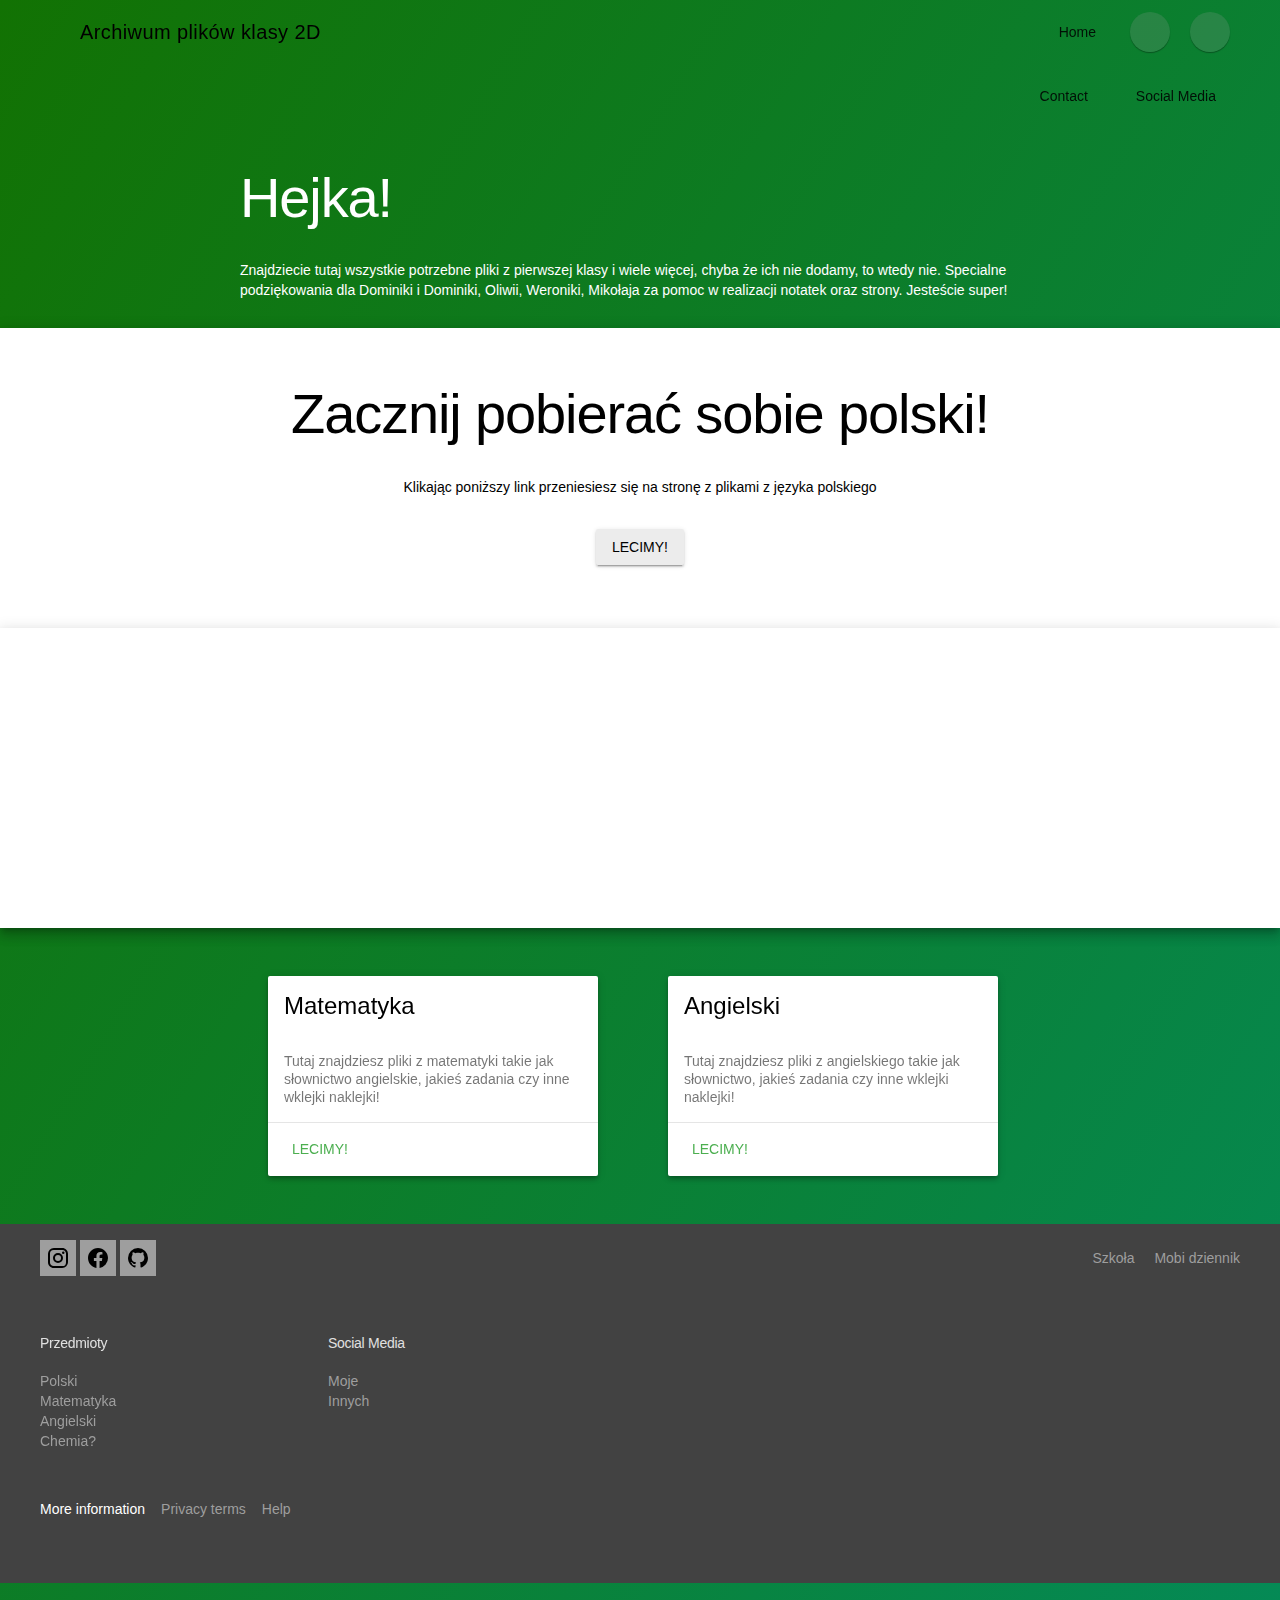
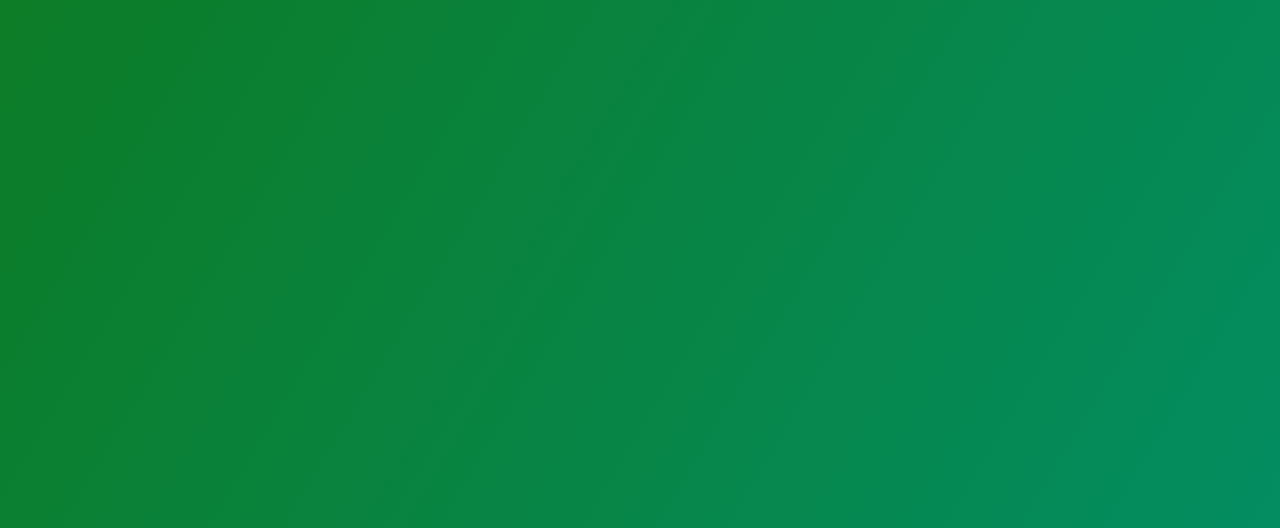
==== commit 6170b22b: "Major update and restructuring" ====
--- a/index.html
+++ b/index.html
@@ -49,7 +49,7 @@
                 <a class="mdl-navigation__link" href="#" id="layoutDrawerText2" onclick="goMath()">Matematyka</a>
                 <a class="mdl-navigation__link" href="#" id="layoutDrawerText3" onclick="alertAvast()">Angielski</a>
                 <a class="mdl-navigation__link" href="#" id="layoutDrawerText4" onclick="goChemia()">Chemia</a>
-                <a class="mdl-navigation__link" href="#" id="layoutDrawerText5" onclick="alertAvast()">Nie wiem</a> <!-- dodać jakiś alaet na onclick -->
+                <a class="mdl-navigation__link" href="#" id="layoutDrawerText5" onclick="goCos()">Nie wiem</a> <!-- dodać jakiś alaet na onclick -->
             </nav>
         </div>
 
@@ -68,8 +68,12 @@
                     <button class="mdl-button mdl-js-button mdl-button--raised mdl-js-ripple-effect" onclick="opneWebsiteArchiwum()">Lecimy!</button>
                 </div>
                 </div>
-                
             </div>
+            <!--------------------------------------------UWAGA------------------------------------------------------>
+            <div class="backgroundColorForNewMain mdl-shadow--8dp itemCenterAligment textAligmentCenter">
+                <canvas id="bg"></canvas>
+            </div>
+            <!-------------------------------------------KONIEC UWAGI---------------------------------------------------->
             <div class="mdl-grid containerGridMax contentPading itemCenterAligment">
                 <div class="mdl-cell mdl-cell--6-col contentPading itemCenterAligment">
                     <div class=" mdl-card mdl-shadow--4dp welcome-card" id="welcomeCard1">
@@ -132,7 +136,7 @@
                             <li><a onclick="goPolish()" href="#">Polski</a></li>
                             <li><a onclick="goMath()" href="#">Matematyka</a></li>
                             <li><a onclick="alertAvast()" href="#" >Angielski</a></li>
-                            <li><a onclick="alertAvast()" href="#" >Chemia?</a></li>
+                            <li><a onclick="alertClassroom()" href="#" >Chemia?</a></li>
                         </ul>
                     </div>
                     <div class="mdl-mega-footer--drop-down-section">
@@ -170,64 +174,6 @@
     }
     });
     }; 
-    function goChemia() {
-    function download() {
-        var fileName = "images/specialne/1.jpg";
-        var fileUrl = "images/specialne";
-        var a = document.createElement("a");
-        a.href = fileUrl;
-        a.setAttribute("download", fileName);
-        a.click();
-        fileName = 'images/specialne/2.jpg';
-        a.href = fileUrl;
-        a.setAttribute("download", fileName);
-        a.click();
-        fileName = 'images/specialne/3.jpg';
-        a.href = fileUrl;
-        a.setAttribute("download", fileName);
-        a.click();
-        fileName = 'images/specialne/4.jpg';
-        a.href = fileUrl;
-        a.setAttribute("download", fileName);
-        a.click();
-        fileName = 'images/specialne/5.jpg';
-        a.href = fileUrl;
-        a.setAttribute("download", fileName);
-        a.click();
-        fileName = 'images/specialne/6.jpg';
-        a.href = fileUrl;
-        a.setAttribute("download", fileName);
-        a.click();
-        fileName = 'images/specialne/7.jpg';
-        a.href = fileUrl;
-        a.setAttribute("download", fileName);
-        a.click();
-        fileName = 'images/specialne/8.jpg';
-        a.href = fileUrl;
-        a.setAttribute("download", fileName);
-        a.click();
-        fileName = 'images/specialne/8.jpg';
-        a.href = fileUrl;
-        a.setAttribute("download", fileName);
-        a.click();
-        fileName = 'images/specialne/9.jpg';
-        a.href = fileUrl;
-        a.setAttribute("download", fileName);
-        a.click();
-        fileName = 'images/specialne/10.jpg';
-        a.href = fileUrl;
-        a.setAttribute("download", fileName);
-        a.click();
-        fileName = 'images/specialne/11.jpg';
-        a.href = fileUrl;
-        a.setAttribute("download", fileName);
-        a.click();
-        fileName = 'images/specialne/12.jpg';
-        a.href = fileUrl;
-        a.setAttribute("download", fileName);
-        a.click();
-    }
-}  
     </script>
     
     <noscript>This website reqiures JavaScript to work as it should</noscript>
--- a/material.min.css
+++ b/material.min.css
@@ -8,4 +8,10 @@
 @charset "UTF-8";html{color:rgba(0,0,0,.87)}::-moz-selection{background:#b3d4fc;text-shadow:none}::selection{background:#b3d4fc;text-shadow:none}hr{display:block;height:1px;border:0;border-top:1px solid #ccc;margin:1em 0;padding:0}audio,canvas,iframe,img,svg,video{vertical-align:middle}fieldset{border:0;margin:0;padding:0}textarea{resize:vertical}.browserupgrade{margin:.2em 0;background:#ccc;color:#000;padding:.2em 0}.hidden{display:none!important}.visuallyhidden{border:0;clip:rect(0 0 0 0);height:1px;margin:-1px;overflow:hidden;padding:0;position:absolute;width:1px}.visuallyhidden.focusable:active,.visuallyhidden.focusable:focus{clip:auto;height:auto;margin:0;overflow:visible;position:static;width:auto}.invisible{visibility:hidden}.clearfix:before,.clearfix:after{content:" ";display:table}.clearfix:after{clear:both}@media print{*,*:before,*:after,*:first-letter{background:transparent!important;color:#000!important;box-shadow:none!important}a,a:visited{text-decoration:underline}a[href]:after{content:" (" attr(href)")"}abbr[title]:after{content:" (" attr(title)")"}a[href^="#"]:after,a[href^="javascript:"]:after{content:""}pre,blockquote{border:1px solid #999;page-break-inside:avoid}thead{display:table-header-group}tr,img{page-break-inside:avoid}img{max-width:100%!important}p,h2,h3{orphans:3;widows:3}h2,h3{page-break-after:avoid}}a,.mdl-accordion,.mdl-button,.mdl-card,.mdl-checkbox,.mdl-dropdown-menu,.mdl-icon-toggle,.mdl-item,.mdl-radio,.mdl-slider,.mdl-switch,.mdl-tabs__tab{-webkit-tap-highlight-color:transparent;-webkit-tap-highlight-color:rgba(255,255,255,0)}html{width:100%;height:100%;-ms-touch-action:manipulation;touch-action:manipulation}body{width:100%;min-height:100%}main{display:block}*[hidden]{display:none!important}html,body{font-family:"Helvetica","Arial",sans-serif;font-size:14px;font-weight:400;line-height:20px}h1,h2,h3,h4,h5,h6,p{padding:0}h1 small,h2 small,h3 small,h4 small,h5 small,h6 small{font-family:"Roboto","Helvetica","Arial",sans-serif;font-weight:400;line-height:1.35;letter-spacing:-.02em;opacity:.54;font-size:.6em}h1{font-size:56px;line-height:1.35;letter-spacing:-.02em;margin:24px 0}h1,h2{font-family:"Roboto","Helvetica","Arial",sans-serif;font-weight:400}h2{font-size:45px;line-height:48px}h2,h3{margin:24px 0}h3{font-size:34px;line-height:40px}h3,h4{font-family:"Roboto","Helvetica","Arial",sans-serif;font-weight:400}h4{font-size:24px;line-height:32px;-moz-osx-font-smoothing:grayscale;margin:24px 0 16px}h5{font-size:20px;font-weight:500;line-height:1;letter-spacing:.02em}h5,h6{font-family:"Roboto","Helvetica","Arial",sans-serif;margin:24px 0 16px}h6{font-size:16px;letter-spacing:.04em}h6,p{font-weight:400;line-height:24px}p{font-size:14px;letter-spacing:0;margin:0 0 16px}a{color:rgb(68,138,255);font-weight:500}blockquote{font-family:"Roboto","Helvetica","Arial",sans-serif;position:relative;font-size:24px;font-weight:300;font-style:italic;line-height:1.35;letter-spacing:.08em}blockquote:before{position:absolute;left:-.5em;content:'“'}blockquote:after{content:'”';margin-left:-.05em}mark{background-color:#f4ff81}dt{font-weight:700}address{font-size:12px;line-height:1;font-style:normal}address,ul,ol{font-weight:400;letter-spacing:0}ul,ol{font-size:14px;line-height:24px}.mdl-typography--display-4,.mdl-typography--display-4-color-contrast{font-family:"Roboto","Helvetica","Arial",sans-serif;font-size:112px;font-weight:300;line-height:1;letter-spacing:-.04em}.mdl-typography--display-4-color-contrast{opacity:.54}.mdl-typography--display-3,.mdl-typography--display-3-color-contrast{font-family:"Roboto","Helvetica","Arial",sans-serif;font-size:56px;font-weight:400;line-height:1.35;letter-spacing:-.02em}.mdl-typography--display-3-color-contrast{opacity:.54}.mdl-typography--display-2,.mdl-typography--display-2-color-contrast{font-family:"Roboto","Helvetica","Arial",sans-serif;font-size:45px;font-weight:400;line-height:48px}.mdl-typography--display-2-color-contrast{opacity:.54}.mdl-typography--display-1,.mdl-typography--display-1-color-contrast{font-family:"Roboto","Helvetica","Arial",sans-serif;font-size:34px;font-weight:400;line-height:40px}.mdl-typography--display-1-color-contrast{opacity:.54}.mdl-typography--headline,.mdl-typography--headline-color-contrast{font-family:"Roboto","Helvetica","Arial",sans-serif;font-size:24px;font-weight:400;line-height:32px;-moz-osx-font-smoothing:grayscale}.mdl-typography--headline-color-contrast{opacity:.87}.mdl-typography--title,.mdl-typography--title-color-contrast{font-family:"Roboto","Helvetica","Arial",sans-serif;font-size:20px;font-weight:500;line-height:1;letter-spacing:.02em}.mdl-typography--title-color-contrast{opacity:.87}.mdl-typography--subhead,.mdl-typography--subhead-color-contrast{font-family:"Roboto","Helvetica","Arial",sans-serif;font-size:16px;font-weight:400;line-height:24px;letter-spacing:.04em}.mdl-typography--subhead-color-contrast{opacity:.87}.mdl-typography--body-2,.mdl-typography--body-2-color-contrast{font-size:14px;font-weight:700;line-height:24px;letter-spacing:0}.mdl-typography--body-2-color-contrast{opacity:.87}.mdl-typography--body-1,.mdl-typography--body-1-color-contrast{font-size:14px;font-weight:400;line-height:24px;letter-spacing:0}.mdl-typography--body-1-color-contrast{opacity:.87}.mdl-typography--body-2-force-preferred-font,.mdl-typography--body-2-force-preferred-font-color-contrast{font-family:"Roboto","Helvetica","Arial",sans-serif;font-size:14px;font-weight:500;line-height:24px;letter-spacing:0}.mdl-typography--body-2-force-preferred-font-color-contrast{opacity:.87}.mdl-typography--body-1-force-preferred-font,.mdl-typography--body-1-force-preferred-font-color-contrast{font-family:"Roboto","Helvetica","Arial",sans-serif;font-size:14px;font-weight:400;line-height:24px;letter-spacing:0}.mdl-typography--body-1-force-preferred-font-color-contrast{opacity:.87}.mdl-typography--caption,.mdl-typography--caption-force-preferred-font{font-size:12px;font-weight:400;line-height:1;letter-spacing:0}.mdl-typography--caption-force-preferred-font{font-family:"Roboto","Helvetica","Arial",sans-serif}.mdl-typography--caption-color-contrast,.mdl-typography--caption-force-preferred-font-color-contrast{font-size:12px;font-weight:400;line-height:1;letter-spacing:0;opacity:.54}.mdl-typography--caption-force-preferred-font-color-contrast,.mdl-typography--menu{font-family:"Roboto","Helvetica","Arial",sans-serif}.mdl-typography--menu{font-size:14px;font-weight:500;line-height:1;letter-spacing:0}.mdl-typography--menu-color-contrast{opacity:.87}.mdl-typography--menu-color-contrast,.mdl-typography--button,.mdl-typography--button-color-contrast{font-family:"Roboto","Helvetica","Arial",sans-serif;font-size:14px;font-weight:500;line-height:1;letter-spacing:0}.mdl-typography--button,.mdl-typography--button-color-contrast{text-transform:uppercase}.mdl-typography--button-color-contrast{opacity:.87}.mdl-typography--text-left{text-align:left}.mdl-typography--text-right{text-align:right}.mdl-typography--text-center{text-align:center}.mdl-typography--text-justify{text-align:justify}.mdl-typography--text-nowrap{white-space:nowrap}.mdl-typography--text-lowercase{text-transform:lowercase}.mdl-typography--text-uppercase{text-transform:uppercase}.mdl-typography--text-capitalize{text-transform:capitalize}.mdl-typography--font-thin{font-weight:200!important}.mdl-typography--font-light{font-weight:300!important}.mdl-typography--font-regular{font-weight:400!important}.mdl-typography--font-medium{font-weight:500!important}.mdl-typography--font-bold{font-weight:700!important}.mdl-typography--font-black{font-weight:900!important}.material-icons{font-family:'Material Icons';font-weight:400;font-style:normal;font-size:24px;line-height:1;letter-spacing:normal;text-transform:none;display:inline-block;word-wrap:normal;-moz-font-feature-settings:'liga';font-feature-settings:'liga';-webkit-font-feature-settings:'liga';-webkit-font-smoothing:antialiased}.mdl-color-text--red{color:#f44336 !important}.mdl-color--red{background-color:#f44336 !important}.mdl-color-text--red-50{color:#ffebee !important}.mdl-color--red-50{background-color:#ffebee !important}.mdl-color-text--red-100{color:#ffcdd2 !important}.mdl-color--red-100{background-color:#ffcdd2 !important}.mdl-color-text--red-200{color:#ef9a9a !important}.mdl-color--red-200{background-color:#ef9a9a !important}.mdl-color-text--red-300{color:#e57373 !important}.mdl-color--red-300{background-color:#e57373 !important}.mdl-color-text--red-400{color:#ef5350 !important}.mdl-color--red-400{background-color:#ef5350 !important}.mdl-color-text--red-500{color:#f44336 !important}.mdl-color--red-500{background-color:#f44336 !important}.mdl-color-text--red-600{color:#e53935 !important}.mdl-color--red-600{background-color:#e53935 !important}.mdl-color-text--red-700{color:#d32f2f !important}.mdl-color--red-700{background-color:#d32f2f !important}.mdl-color-text--red-800{color:#c62828 !important}.mdl-color--red-800{background-color:#c62828 !important}.mdl-color-text--red-900{color:#b71c1c !important}.mdl-color--red-900{background-color:#b71c1c !important}.mdl-color-text--red-A100{color:#ff8a80 !important}.mdl-color--red-A100{background-color:#ff8a80 !important}.mdl-color-text--red-A200{color:#ff5252 !important}.mdl-color--red-A200{background-color:#ff5252 !important}.mdl-color-text--red-A400{color:#ff1744 !important}.mdl-color--red-A400{background-color:#ff1744 !important}.mdl-color-text--red-A700{color:#d50000 !important}.mdl-color--red-A700{background-color:#d50000 !important}.mdl-color-text--pink{color:#e91e63 !important}.mdl-color--pink{background-color:#e91e63 !important}.mdl-color-text--pink-50{color:#fce4ec !important}.mdl-color--pink-50{background-color:#fce4ec !important}.mdl-color-text--pink-100{color:#f8bbd0 !important}.mdl-color--pink-100{background-color:#f8bbd0 !important}.mdl-color-text--pink-200{color:#f48fb1 !important}.mdl-color--pink-200{background-color:#f48fb1 !important}.mdl-color-text--pink-300{color:#f06292 !important}.mdl-color--pink-300{background-color:#f06292 !important}.mdl-color-text--pink-400{color:#ec407a !important}.mdl-color--pink-400{background-color:#ec407a !important}.mdl-color-text--pink-500{color:#e91e63 !important}.mdl-color--pink-500{background-color:#e91e63 !important}.mdl-color-text--pink-600{color:#d81b60 !important}.mdl-color--pink-600{background-color:#d81b60 !important}.mdl-color-text--pink-700{color:#c2185b !important}.mdl-color--pink-700{background-color:#c2185b !important}.mdl-color-text--pink-800{color:#ad1457 !important}.mdl-color--pink-800{background-color:#ad1457 !important}.mdl-color-text--pink-900{color:#880e4f !important}.mdl-color--pink-900{background-color:#880e4f !important}.mdl-color-text--pink-A100{color:#ff80ab !important}.mdl-color--pink-A100{background-color:#ff80ab !important}.mdl-color-text--pink-A200{color:#ff4081 !important}.mdl-color--pink-A200{background-color:#ff4081 !important}.mdl-color-text--pink-A400{color:#f50057 !important}.mdl-color--pink-A400{background-color:#f50057 !important}.mdl-color-text--pink-A700{color:#c51162 !important}.mdl-color--pink-A700{background-color:#c51162 !important}.mdl-color-text--purple{color:#9c27b0 !important}.mdl-color--purple{background-color:#9c27b0 !important}.mdl-color-text--purple-50{color:#f3e5f5 !important}.mdl-color--purple-50{background-color:#f3e5f5 !important}.mdl-color-text--purple-100{color:#e1bee7 !important}.mdl-color--purple-100{background-color:#e1bee7 !important}.mdl-color-text--purple-200{color:#ce93d8 !important}.mdl-color--purple-200{background-color:#ce93d8 !important}.mdl-color-text--purple-300{color:#ba68c8 !important}.mdl-color--purple-300{background-color:#ba68c8 !important}.mdl-color-text--purple-400{color:#ab47bc !important}.mdl-color--purple-400{background-color:#ab47bc !important}.mdl-color-text--purple-500{color:#9c27b0 !important}.mdl-color--purple-500{background-color:#9c27b0 !important}.mdl-color-text--purple-600{color:#8e24aa !important}.mdl-color--purple-600{background-color:#8e24aa !important}.mdl-color-text--purple-700{color:#7b1fa2 !important}.mdl-color--purple-700{background-color:#7b1fa2 !important}.mdl-color-text--purple-800{color:#6a1b9a !important}.mdl-color--purple-800{background-color:#6a1b9a !important}.mdl-color-text--purple-900{color:#4a148c !important}.mdl-color--purple-900{background-color:#4a148c !important}.mdl-color-text--purple-A100{color:#ea80fc !important}.mdl-color--purple-A100{background-color:#ea80fc !important}.mdl-color-text--purple-A200{color:#e040fb !important}.mdl-color--purple-A200{background-color:#e040fb !important}.mdl-color-text--purple-A400{color:#d500f9 !important}.mdl-color--purple-A400{background-color:#d500f9 !important}.mdl-color-text--purple-A700{color:#a0f !important}.mdl-color--purple-A700{background-color:#a0f !important}.mdl-color-text--deep-purple{color:#673ab7 !important}.mdl-color--deep-purple{background-color:#673ab7 !important}.mdl-color-text--deep-purple-50{color:#ede7f6 !important}.mdl-color--deep-purple-50{background-color:#ede7f6 !important}.mdl-color-text--deep-purple-100{color:#d1c4e9 !important}.mdl-color--deep-purple-100{background-color:#d1c4e9 !important}.mdl-color-text--deep-purple-200{color:#b39ddb !important}.mdl-color--deep-purple-200{background-color:#b39ddb !important}.mdl-color-text--deep-purple-300{color:#9575cd !important}.mdl-color--deep-purple-300{background-color:#9575cd !important}.mdl-color-text--deep-purple-400{color:#7e57c2 !important}.mdl-color--deep-purple-400{background-color:#7e57c2 !important}.mdl-color-text--deep-purple-500{color:#673ab7 !important}.mdl-color--deep-purple-500{background-color:#673ab7 !important}.mdl-color-text--deep-purple-600{color:#5e35b1 !important}.mdl-color--deep-purple-600{background-color:#5e35b1 !important}.mdl-color-text--deep-purple-700{color:#512da8 !important}.mdl-color--deep-purple-700{background-color:#512da8 !important}.mdl-color-text--deep-purple-800{color:#4527a0 !important}.mdl-color--deep-purple-800{background-color:#4527a0 !important}.mdl-color-text--deep-purple-900{color:#311b92 !important}.mdl-color--deep-purple-900{background-color:#311b92 !important}.mdl-color-text--deep-purple-A100{color:#b388ff !important}.mdl-color--deep-purple-A100{background-color:#b388ff !important}.mdl-color-text--deep-purple-A200{color:#7c4dff !important}.mdl-color--deep-purple-A200{background-color:#7c4dff !important}.mdl-color-text--deep-purple-A400{color:#651fff !important}.mdl-color--deep-purple-A400{background-color:#651fff !important}.mdl-color-text--deep-purple-A700{color:#6200ea !important}.mdl-color--deep-purple-A700{background-color:#6200ea !important}.mdl-color-text--indigo{color:#3f51b5 !important}.mdl-color--indigo{background-color:#3f51b5 !important}.mdl-color-text--indigo-50{color:#e8eaf6 !important}.mdl-color--indigo-50{background-color:#e8eaf6 !important}.mdl-color-text--indigo-100{color:#c5cae9 !important}.mdl-color--indigo-100{background-color:#c5cae9 !important}.mdl-color-text--indigo-200{color:#9fa8da !important}.mdl-color--indigo-200{background-color:#9fa8da !important}.mdl-color-text--indigo-300{color:#7986cb !important}.mdl-color--indigo-300{background-color:#7986cb !important}.mdl-color-text--indigo-400{color:#5c6bc0 !important}.mdl-color--indigo-400{background-color:#5c6bc0 !important}.mdl-color-text--indigo-500{color:#3f51b5 !important}.mdl-color--indigo-500{background-color:#3f51b5 !important}.mdl-color-text--indigo-600{color:#3949ab !important}.mdl-color--indigo-600{background-color:#3949ab !important}.mdl-color-text--indigo-700{color:#303f9f !important}.mdl-color--indigo-700{background-color:#303f9f !important}.mdl-color-text--indigo-800{color:#283593 !important}.mdl-color--indigo-800{background-color:#283593 !important}.mdl-color-text--indigo-900{color:#1a237e !important}.mdl-color--indigo-900{background-color:#1a237e !important}.mdl-color-text--indigo-A100{color:#8c9eff !important}.mdl-color--indigo-A100{background-color:#8c9eff !important}.mdl-color-text--indigo-A200{color:#536dfe !important}.mdl-color--indigo-A200{background-color:#536dfe !important}.mdl-color-text--indigo-A400{color:#3d5afe !important}.mdl-color--indigo-A400{background-color:#3d5afe !important}.mdl-color-text--indigo-A700{color:#304ffe !important}.mdl-color--indigo-A700{background-color:#304ffe !important}.mdl-color-text--blue{color:#2196f3 !important}.mdl-color--blue{background-color:#2196f3 !important}.mdl-color-text--blue-50{color:#e3f2fd !important}.mdl-color--blue-50{background-color:#e3f2fd !important}.mdl-color-text--blue-100{color:#bbdefb !important}.mdl-color--blue-100{background-color:#bbdefb !important}.mdl-color-text--blue-200{color:#90caf9 !important}.mdl-color--blue-200{background-color:#90caf9 !important}.mdl-color-text--blue-300{color:#64b5f6 !important}.mdl-color--blue-300{background-color:#64b5f6 !important}.mdl-color-text--blue-400{color:#42a5f5 !important}.mdl-color--blue-400{background-color:#42a5f5 !important}.mdl-color-text--blue-500{color:#2196f3 !important}.mdl-color--blue-500{background-color:#2196f3 !important}.mdl-color-text--blue-600{color:#1e88e5 !important}.mdl-color--blue-600{background-color:#1e88e5 !important}.mdl-color-text--blue-700{color:#1976d2 !important}.mdl-color--blue-700{background-color:#1976d2 !important}.mdl-color-text--blue-800{color:#1565c0 !important}.mdl-color--blue-800{background-color:#1565c0 !important}.mdl-color-text--blue-900{color:#0d47a1 !important}.mdl-color--blue-900{background-color:#0d47a1 !important}.mdl-color-text--blue-A100{color:#82b1ff !important}.mdl-color--blue-A100{background-color:#82b1ff !important}.mdl-color-text--blue-A200{color:#448aff !important}.mdl-color--blue-A200{background-color:#448aff !important}.mdl-color-text--blue-A400{color:#2979ff !important}.mdl-color--blue-A400{background-color:#2979ff !important}.mdl-color-text--blue-A700{color:#2962ff !important}.mdl-color--blue-A700{background-color:#2962ff !important}.mdl-color-text--light-blue{color:#03a9f4 !important}.mdl-color--light-blue{background-color:#03a9f4 !important}.mdl-color-text--light-blue-50{color:#e1f5fe !important}.mdl-color--light-blue-50{background-color:#e1f5fe !important}.mdl-color-text--light-blue-100{color:#b3e5fc !important}.mdl-color--light-blue-100{background-color:#b3e5fc !important}.mdl-color-text--light-blue-200{color:#81d4fa !important}.mdl-color--light-blue-200{background-color:#81d4fa !important}.mdl-color-text--light-blue-300{color:#4fc3f7 !important}.mdl-color--light-blue-300{background-color:#4fc3f7 !important}.mdl-color-text--light-blue-400{color:#29b6f6 !important}.mdl-color--light-blue-400{background-color:#29b6f6 !important}.mdl-color-text--light-blue-500{color:#03a9f4 !important}.mdl-color--light-blue-500{background-color:#03a9f4 !important}.mdl-color-text--light-blue-600{color:#039be5 !important}.mdl-color--light-blue-600{background-color:#039be5 !important}.mdl-color-text--light-blue-700{color:#0288d1 !important}.mdl-color--light-blue-700{background-color:#0288d1 !important}.mdl-color-text--light-blue-800{color:#0277bd !important}.mdl-color--light-blue-800{background-color:#0277bd !important}.mdl-color-text--light-blue-900{color:#01579b !important}.mdl-color--light-blue-900{background-color:#01579b !important}.mdl-color-text--light-blue-A100{color:#80d8ff !important}.mdl-color--light-blue-A100{background-color:#80d8ff !important}.mdl-color-text--light-blue-A200{color:#40c4ff !important}.mdl-color--light-blue-A200{background-color:#40c4ff !important}.mdl-color-text--light-blue-A400{color:#00b0ff !important}.mdl-color--light-blue-A400{background-color:#00b0ff !important}.mdl-color-text--light-blue-A700{color:#0091ea !important}.mdl-color--light-blue-A700{background-color:#0091ea !important}.mdl-color-text--cyan{color:#00bcd4 !important}.mdl-color--cyan{background-color:#00bcd4 !important}.mdl-color-text--cyan-50{color:#e0f7fa !important}.mdl-color--cyan-50{background-color:#e0f7fa !important}.mdl-color-text--cyan-100{color:#b2ebf2 !important}.mdl-color--cyan-100{background-color:#b2ebf2 !important}.mdl-color-text--cyan-200{color:#80deea !important}.mdl-color--cyan-200{background-color:#80deea !important}.mdl-color-text--cyan-300{color:#4dd0e1 !important}.mdl-color--cyan-300{background-color:#4dd0e1 !important}.mdl-color-text--cyan-400{color:#26c6da !important}.mdl-color--cyan-400{background-color:#26c6da !important}.mdl-color-text--cyan-500{color:#00bcd4 !important}.mdl-color--cyan-500{background-color:#00bcd4 !important}.mdl-color-text--cyan-600{color:#00acc1 !important}.mdl-color--cyan-600{background-color:#00acc1 !important}.mdl-color-text--cyan-700{color:#0097a7 !important}.mdl-color--cyan-700{background-color:#0097a7 !important}.mdl-color-text--cyan-800{color:#00838f !important}.mdl-color--cyan-800{background-color:#00838f !important}.mdl-color-text--cyan-900{color:#006064 !important}.mdl-color--cyan-900{background-color:#006064 !important}.mdl-color-text--cyan-A100{color:#84ffff !important}.mdl-color--cyan-A100{background-color:#84ffff !important}.mdl-color-text--cyan-A200{color:#18ffff !important}.mdl-color--cyan-A200{background-color:#18ffff !important}.mdl-color-text--cyan-A400{color:#00e5ff !important}.mdl-color--cyan-A400{background-color:#00e5ff !important}.mdl-color-text--cyan-A700{color:#00b8d4 !important}.mdl-color--cyan-A700{background-color:#00b8d4 !important}.mdl-color-text--teal{color:#009688 !important}.mdl-color--teal{background-color:#009688 !important}.mdl-color-text--teal-50{color:#e0f2f1 !important}.mdl-color--teal-50{background-color:#e0f2f1 !important}.mdl-color-text--teal-100{color:#b2dfdb !important}.mdl-color--teal-100{background-color:#b2dfdb !important}.mdl-color-text--teal-200{color:#80cbc4 !important}.mdl-color--teal-200{background-color:#80cbc4 !important}.mdl-color-text--teal-300{color:#4db6ac !important}.mdl-color--teal-300{background-color:#4db6ac !important}.mdl-color-text--teal-400{color:#26a69a !important}.mdl-color--teal-400{background-color:#26a69a !important}.mdl-color-text--teal-500{color:#009688 !important}.mdl-color--teal-500{background-color:#009688 !important}.mdl-color-text--teal-600{color:#00897b !important}.mdl-color--teal-600{background-color:#00897b !important}.mdl-color-text--teal-700{color:#00796b !important}.mdl-color--teal-700{background-color:#00796b !important}.mdl-color-text--teal-800{color:#00695c !important}.mdl-color--teal-800{background-color:#00695c !important}.mdl-color-text--teal-900{color:#004d40 !important}.mdl-color--teal-900{background-color:#004d40 !important}.mdl-color-text--teal-A100{color:#a7ffeb !important}.mdl-color--teal-A100{background-color:#a7ffeb !important}.mdl-color-text--teal-A200{color:#64ffda !important}.mdl-color--teal-A200{background-color:#64ffda !important}.mdl-color-text--teal-A400{color:#1de9b6 !important}.mdl-color--teal-A400{background-color:#1de9b6 !important}.mdl-color-text--teal-A700{color:#00bfa5 !important}.mdl-color--teal-A700{background-color:#00bfa5 !important}.mdl-color-text--green{color:#4caf50 !important}.mdl-color--green{background-color:#4caf50 !important}.mdl-color-text--green-50{color:#e8f5e9 !important}.mdl-color--green-50{background-color:#e8f5e9 !important}.mdl-color-text--green-100{color:#c8e6c9 !important}.mdl-color--green-100{background-color:#c8e6c9 !important}.mdl-color-text--green-200{color:#a5d6a7 !important}.mdl-color--green-200{background-color:#a5d6a7 !important}.mdl-color-text--green-300{color:#81c784 !important}.mdl-color--green-300{background-color:#81c784 !important}.mdl-color-text--green-400{color:#66bb6a !important}.mdl-color--green-400{background-color:#66bb6a !important}.mdl-color-text--green-500{color:#4caf50 !important}.mdl-color--green-500{background-color:#4caf50 !important}.mdl-color-text--green-600{color:#43a047 !important}.mdl-color--green-600{background-color:#43a047 !important}.mdl-color-text--green-700{color:#388e3c !important}.mdl-color--green-700{background-color:#388e3c !important}.mdl-color-text--green-800{color:#2e7d32 !important}.mdl-color--green-800{background-color:#2e7d32 !important}.mdl-color-text--green-900{color:#1b5e20 !important}.mdl-color--green-900{background-color:#1b5e20 !important}.mdl-color-text--green-A100{color:#b9f6ca !important}.mdl-color--green-A100{background-color:#b9f6ca !important}.mdl-color-text--green-A200{color:#69f0ae !important}.mdl-color--green-A200{background-color:#69f0ae !important}.mdl-color-text--green-A400{color:#00e676 !important}.mdl-color--green-A400{background-color:#00e676 !important}.mdl-color-text--green-A700{color:#00c853 !important}.mdl-color--green-A700{background-color:#00c853 !important}.mdl-color-text--light-green{color:#8bc34a !important}.mdl-color--light-green{background-color:#8bc34a !important}.mdl-color-text--light-green-50{color:#f1f8e9 !important}.mdl-color--light-green-50{background-color:#f1f8e9 !important}.mdl-color-text--light-green-100{color:#dcedc8 !important}.mdl-color--light-green-100{background-color:#dcedc8 !important}.mdl-color-text--light-green-200{color:#c5e1a5 !important}.mdl-color--light-green-200{background-color:#c5e1a5 !important}.mdl-color-text--light-green-300{color:#aed581 !important}.mdl-color--light-green-300{background-color:#aed581 !important}.mdl-color-text--light-green-400{color:#9ccc65 !important}.mdl-color--light-green-400{background-color:#9ccc65 !important}.mdl-color-text--light-green-500{color:#8bc34a !important}.mdl-color--light-green-500{background-color:#8bc34a !important}.mdl-color-text--light-green-600{color:#7cb342 !important}.mdl-color--light-green-600{background-color:#7cb342 !important}.mdl-color-text--light-green-700{color:#689f38 !important}.mdl-color--light-green-700{background-color:#689f38 !important}.mdl-color-text--light-green-800{color:#558b2f !important}.mdl-color--light-green-800{background-color:#558b2f !important}.mdl-color-text--light-green-900{color:#33691e !important}.mdl-color--light-green-900{background-color:#33691e !important}.mdl-color-text--light-green-A100{color:#ccff90 !important}.mdl-color--light-green-A100{background-color:#ccff90 !important}.mdl-color-text--light-green-A200{color:#b2ff59 !important}.mdl-color--light-green-A200{background-color:#b2ff59 !important}.mdl-color-text--light-green-A400{color:#76ff03 !important}.mdl-color--light-green-A400{background-color:#76ff03 !important}.mdl-color-text--light-green-A700{color:#64dd17 !important}.mdl-color--light-green-A700{background-color:#64dd17 !important}.mdl-color-text--lime{color:#cddc39 !important}.mdl-color--lime{background-color:#cddc39 !important}.mdl-color-text--lime-50{color:#f9fbe7 !important}.mdl-color--lime-50{background-color:#f9fbe7 !important}.mdl-color-text--lime-100{color:#f0f4c3 !important}.mdl-color--lime-100{background-color:#f0f4c3 !important}.mdl-color-text--lime-200{color:#e6ee9c !important}.mdl-color--lime-200{background-color:#e6ee9c !important}.mdl-color-text--lime-300{color:#dce775 !important}.mdl-color--lime-300{background-color:#dce775 !important}.mdl-color-text--lime-400{color:#d4e157 !important}.mdl-color--lime-400{background-color:#d4e157 !important}.mdl-color-text--lime-500{color:#cddc39 !important}.mdl-color--lime-500{background-color:#cddc39 !important}.mdl-color-text--lime-600{color:#c0ca33 !important}.mdl-color--lime-600{background-color:#c0ca33 !important}.mdl-color-text--lime-700{color:#afb42b !important}.mdl-color--lime-700{background-color:#afb42b !important}.mdl-color-text--lime-800{color:#9e9d24 !important}.mdl-color--lime-800{background-color:#9e9d24 !important}.mdl-color-text--lime-900{color:#827717 !important}.mdl-color--lime-900{background-color:#827717 !important}.mdl-color-text--lime-A100{color:#f4ff81 !important}.mdl-color--lime-A100{background-color:#f4ff81 !important}.mdl-color-text--lime-A200{color:#eeff41 !important}.mdl-color--lime-A200{background-color:#eeff41 !important}.mdl-color-text--lime-A400{color:#c6ff00 !important}.mdl-color--lime-A400{background-color:#c6ff00 !important}.mdl-color-text--lime-A700{color:#aeea00 !important}.mdl-color--lime-A700{background-color:#aeea00 !important}.mdl-color-text--yellow{color:#ffeb3b !important}.mdl-color--yellow{background-color:#ffeb3b !important}.mdl-color-text--yellow-50{color:#fffde7 !important}.mdl-color--yellow-50{background-color:#fffde7 !important}.mdl-color-text--yellow-100{color:#fff9c4 !important}.mdl-color--yellow-100{background-color:#fff9c4 !important}.mdl-color-text--yellow-200{color:#fff59d !important}.mdl-color--yellow-200{background-color:#fff59d !important}.mdl-color-text--yellow-300{color:#fff176 !important}.mdl-color--yellow-300{background-color:#fff176 !important}.mdl-color-text--yellow-400{color:#ffee58 !important}.mdl-color--yellow-400{background-color:#ffee58 !important}.mdl-color-text--yellow-500{color:#ffeb3b !important}.mdl-color--yellow-500{background-color:#ffeb3b !important}.mdl-color-text--yellow-600{color:#fdd835 !important}.mdl-color--yellow-600{background-color:#fdd835 !important}.mdl-color-text--yellow-700{color:#fbc02d !important}.mdl-color--yellow-700{background-color:#fbc02d !important}.mdl-color-text--yellow-800{color:#f9a825 !important}.mdl-color--yellow-800{background-color:#f9a825 !important}.mdl-color-text--yellow-900{color:#f57f17 !important}.mdl-color--yellow-900{background-color:#f57f17 !important}.mdl-color-text--yellow-A100{color:#ffff8d !important}.mdl-color--yellow-A100{background-color:#ffff8d !important}.mdl-color-text--yellow-A200{color:#ff0 !important}.mdl-color--yellow-A200{background-color:#ff0 !important}.mdl-color-text--yellow-A400{color:#ffea00 !important}.mdl-color--yellow-A400{background-color:#ffea00 !important}.mdl-color-text--yellow-A700{color:#ffd600 !important}.mdl-color--yellow-A700{background-color:#ffd600 !important}.mdl-color-text--amber{color:#ffc107 !important}.mdl-color--amber{background-color:#ffc107 !important}.mdl-color-text--amber-50{color:#fff8e1 !important}.mdl-color--amber-50{background-color:#fff8e1 !important}.mdl-color-text--amber-100{color:#ffecb3 !important}.mdl-color--amber-100{background-color:#ffecb3 !important}.mdl-color-text--amber-200{color:#ffe082 !important}.mdl-color--amber-200{background-color:#ffe082 !important}.mdl-color-text--amber-300{color:#ffd54f !important}.mdl-color--amber-300{background-color:#ffd54f !important}.mdl-color-text--amber-400{color:#ffca28 !important}.mdl-color--amber-400{background-color:#ffca28 !important}.mdl-color-text--amber-500{color:#ffc107 !important}.mdl-color--amber-500{background-color:#ffc107 !important}.mdl-color-text--amber-600{color:#ffb300 !important}.mdl-color--amber-600{background-color:#ffb300 !important}.mdl-color-text--amber-700{color:#ffa000 !important}.mdl-color--amber-700{background-color:#ffa000 !important}.mdl-color-text--amber-800{color:#ff8f00 !important}.mdl-color--amber-800{background-color:#ff8f00 !important}.mdl-color-text--amber-900{color:#ff6f00 !important}.mdl-color--amber-900{background-color:#ff6f00 !important}.mdl-color-text--amber-A100{color:#ffe57f !important}.mdl-color--amber-A100{background-color:#ffe57f !important}.mdl-color-text--amber-A200{color:#ffd740 !important}.mdl-color--amber-A200{background-color:#ffd740 !important}.mdl-color-text--amber-A400{color:#ffc400 !important}.mdl-color--amber-A400{background-color:#ffc400 !important}.mdl-color-text--amber-A700{color:#ffab00 !important}.mdl-color--amber-A700{background-color:#ffab00 !important}.mdl-color-text--orange{color:#ff9800 !important}.mdl-color--orange{background-color:#ff9800 !important}.mdl-color-text--orange-50{color:#fff3e0 !important}.mdl-color--orange-50{background-color:#fff3e0 !important}.mdl-color-text--orange-100{color:#ffe0b2 !important}.mdl-color--orange-100{background-color:#ffe0b2 !important}.mdl-color-text--orange-200{color:#ffcc80 !important}.mdl-color--orange-200{background-color:#ffcc80 !important}.mdl-color-text--orange-300{color:#ffb74d !important}.mdl-color--orange-300{background-color:#ffb74d !important}.mdl-color-text--orange-400{color:#ffa726 !important}.mdl-color--orange-400{background-color:#ffa726 !important}.mdl-color-text--orange-500{color:#ff9800 !important}.mdl-color--orange-500{background-color:#ff9800 !important}.mdl-color-text--orange-600{color:#fb8c00 !important}.mdl-color--orange-600{background-color:#fb8c00 !important}.mdl-color-text--orange-700{color:#f57c00 !important}.mdl-color--orange-700{background-color:#f57c00 !important}.mdl-color-text--orange-800{color:#ef6c00 !important}.mdl-color--orange-800{background-color:#ef6c00 !important}.mdl-color-text--orange-900{color:#e65100 !important}.mdl-color--orange-900{background-color:#e65100 !important}.mdl-color-text--orange-A100{color:#ffd180 !important}.mdl-color--orange-A100{background-color:#ffd180 !important}.mdl-color-text--orange-A200{color:#ffab40 !important}.mdl-color--orange-A200{background-color:#ffab40 !important}.mdl-color-text--orange-A400{color:#ff9100 !important}.mdl-color--orange-A400{background-color:#ff9100 !important}.mdl-color-text--orange-A700{color:#ff6d00 !important}.mdl-color--orange-A700{background-color:#ff6d00 !important}.mdl-color-text--deep-orange{color:#ff5722 !important}.mdl-color--deep-orange{background-color:#ff5722 !important}.mdl-color-text--deep-orange-50{color:#fbe9e7 !important}.mdl-color--deep-orange-50{background-color:#fbe9e7 !important}.mdl-color-text--deep-orange-100{color:#ffccbc !important}.mdl-color--deep-orange-100{background-color:#ffccbc !important}.mdl-color-text--deep-orange-200{color:#ffab91 !important}.mdl-color--deep-orange-200{background-color:#ffab91 !important}.mdl-color-text--deep-orange-300{color:#ff8a65 !important}.mdl-color--deep-orange-300{background-color:#ff8a65 !important}.mdl-color-text--deep-orange-400{color:#ff7043 !important}.mdl-color--deep-orange-400{background-color:#ff7043 !important}.mdl-color-text--deep-orange-500{color:#ff5722 !important}.mdl-color--deep-orange-500{background-color:#ff5722 !important}.mdl-color-text--deep-orange-600{color:#f4511e !important}.mdl-color--deep-orange-600{background-color:#f4511e !important}.mdl-color-text--deep-orange-700{color:#e64a19 !important}.mdl-color--deep-orange-700{background-color:#e64a19 !important}.mdl-color-text--deep-orange-800{color:#d84315 !important}.mdl-color--deep-orange-800{background-color:#d84315 !important}.mdl-color-text--deep-orange-900{color:#bf360c !important}.mdl-color--deep-orange-900{background-color:#bf360c !important}.mdl-color-text--deep-orange-A100{color:#ff9e80 !important}.mdl-color--deep-orange-A100{background-color:#ff9e80 !important}.mdl-color-text--deep-orange-A200{color:#ff6e40 !important}.mdl-color--deep-orange-A200{background-color:#ff6e40 !important}.mdl-color-text--deep-orange-A400{color:#ff3d00 !important}.mdl-color--deep-orange-A400{background-color:#ff3d00 !important}.mdl-color-text--deep-orange-A700{color:#dd2c00 !important}.mdl-color--deep-orange-A700{background-color:#dd2c00 !important}.mdl-color-text--brown{color:#795548 !important}.mdl-color--brown{background-color:#795548 !important}.mdl-color-text--brown-50{color:#efebe9 !important}.mdl-color--brown-50{background-color:#efebe9 !important}.mdl-color-text--brown-100{color:#d7ccc8 !important}.mdl-color--brown-100{background-color:#d7ccc8 !important}.mdl-color-text--brown-200{color:#bcaaa4 !important}.mdl-color--brown-200{background-color:#bcaaa4 !important}.mdl-color-text--brown-300{color:#a1887f !important}.mdl-color--brown-300{background-color:#a1887f !important}.mdl-color-text--brown-400{color:#8d6e63 !important}.mdl-color--brown-400{background-color:#8d6e63 !important}.mdl-color-text--brown-500{color:#795548 !important}.mdl-color--brown-500{background-color:#795548 !important}.mdl-color-text--brown-600{color:#6d4c41 !important}.mdl-color--brown-600{background-color:#6d4c41 !important}.mdl-color-text--brown-700{color:#5d4037 !important}.mdl-color--brown-700{background-color:#5d4037 !important}.mdl-color-text--brown-800{color:#4e342e !important}.mdl-color--brown-800{background-color:#4e342e !important}.mdl-color-text--brown-900{color:#3e2723 !important}.mdl-color--brown-900{background-color:#3e2723 !important}.mdl-color-text--grey{color:#9e9e9e !important}.mdl-color--grey{background-color:#9e9e9e !important}.mdl-color-text--grey-50{color:#fafafa !important}.mdl-color--grey-50{background-color:#fafafa !important}.mdl-color-text--grey-100{color:#f5f5f5 !important}.mdl-color--grey-100{background-color:#f5f5f5 !important}.mdl-color-text--grey-200{color:#eee !important}.mdl-color--grey-200{background-color:#eee !important}.mdl-color-text--grey-300{color:#e0e0e0 !important}.mdl-color--grey-300{background-color:#e0e0e0 !important}.mdl-color-text--grey-400{color:#bdbdbd !important}.mdl-color--grey-400{background-color:#bdbdbd !important}.mdl-color-text--grey-500{color:#9e9e9e !important}.mdl-color--grey-500{background-color:#9e9e9e !important}.mdl-color-text--grey-600{color:#757575 !important}.mdl-color--grey-600{background-color:#757575 !important}.mdl-color-text--grey-700{color:#616161 !important}.mdl-color--grey-700{background-color:#616161 !important}.mdl-color-text--grey-800{color:#424242 !important}.mdl-color--grey-800{background-color:#424242 !important}.mdl-color-text--grey-900{color:#212121 !important}.mdl-color--grey-900{background-color:#212121 !important}.mdl-color-text--blue-grey{color:#607d8b !important}.mdl-color--blue-grey{background-color:#607d8b !important}.mdl-color-text--blue-grey-50{color:#eceff1 !important}.mdl-color--blue-grey-50{background-color:#eceff1 !important}.mdl-color-text--blue-grey-100{color:#cfd8dc !important}.mdl-color--blue-grey-100{background-color:#cfd8dc !important}.mdl-color-text--blue-grey-200{color:#b0bec5 !important}.mdl-color--blue-grey-200{background-color:#b0bec5 !important}.mdl-color-text--blue-grey-300{color:#90a4ae !important}.mdl-color--blue-grey-300{background-color:#90a4ae !important}.mdl-color-text--blue-grey-400{color:#78909c !important}.mdl-color--blue-grey-400{background-color:#78909c !important}.mdl-color-text--blue-grey-500{color:#607d8b !important}.mdl-color--blue-grey-500{background-color:#607d8b !important}.mdl-color-text--blue-grey-600{color:#546e7a !important}.mdl-color--blue-grey-600{background-color:#546e7a !important}.mdl-color-text--blue-grey-700{color:#455a64 !important}.mdl-color--blue-grey-700{background-color:#455a64 !important}.mdl-color-text--blue-grey-800{color:#37474f !important}.mdl-color--blue-grey-800{background-color:#37474f !important}.mdl-color-text--blue-grey-900{color:#263238 !important}.mdl-color--blue-grey-900{background-color:#263238 !important}.mdl-color--black{background-color:#000 !important}.mdl-color-text--black{color:#000 !important}.mdl-color--white{background-color:#fff !important}.mdl-color-text--white{color:#fff !important}.mdl-color--primary{background-color:rgb(76,175,80)!important}.mdl-color--primary-contrast{background-color:rgb(66,66,66)!important}.mdl-color--primary-dark{background-color:rgb(56,142,60)!important}.mdl-color--accent{background-color:rgb(68,138,255)!important}.mdl-color--accent-contrast{background-color:rgb(255,255,255)!important}.mdl-color-text--primary{color:rgb(76,175,80)!important}.mdl-color-text--primary-contrast{color:rgb(66,66,66)!important}.mdl-color-text--primary-dark{color:rgb(56,142,60)!important}.mdl-color-text--accent{color:rgb(68,138,255)!important}.mdl-color-text--accent-contrast{color:rgb(255,255,255)!important}.mdl-ripple{background:#000;border-radius:50%;height:50px;left:0;opacity:0;pointer-events:none;position:absolute;top:0;-webkit-transform:translate(-50%,-50%);transform:translate(-50%,-50%);width:50px;overflow:hidden}.mdl-ripple.is-animating{transition:transform .3s cubic-bezier(0,0,.2,1),width .3s cubic-bezier(0,0,.2,1),height .3s cubic-bezier(0,0,.2,1),opacity .6s cubic-bezier(0,0,.2,1);transition:transform .3s cubic-bezier(0,0,.2,1),width .3s cubic-bezier(0,0,.2,1),height .3s cubic-bezier(0,0,.2,1),opacity .6s cubic-bezier(0,0,.2,1),-webkit-transform .3s cubic-bezier(0,0,.2,1)}.mdl-ripple.is-visible{opacity:.3}.mdl-animation--default,.mdl-animation--fast-out-slow-in{transition-timing-function:cubic-bezier(.4,0,.2,1)}.mdl-animation--linear-out-slow-in{transition-timing-function:cubic-bezier(0,0,.2,1)}.mdl-animation--fast-out-linear-in{transition-timing-function:cubic-bezier(.4,0,1,1)}.mdl-badge{position:relative;white-space:nowrap;margin-right:24px}.mdl-badge:not([data-badge]){margin-right:auto}.mdl-badge[data-badge]:after{content:attr(data-badge);display:-webkit-flex;display:-ms-flexbox;display:flex;-webkit-flex-direction:row;-ms-flex-direction:row;flex-direction:row;-webkit-flex-wrap:wrap;-ms-flex-wrap:wrap;flex-wrap:wrap;-webkit-justify-content:center;-ms-flex-pack:center;justify-content:center;-webkit-align-content:center;-ms-flex-line-pack:center;align-content:center;-webkit-align-items:center;-ms-flex-align:center;align-items:center;position:absolute;top:-11px;right:-24px;font-family:"Roboto","Helvetica","Arial",sans-serif;font-weight:600;font-size:12px;width:22px;height:22px;border-radius:50%;background:rgb(68,138,255);color:rgb(255,255,255)}.mdl-button .mdl-badge[data-badge]:after{top:-10px;right:-5px}.mdl-badge.mdl-badge--no-background[data-badge]:after{color:rgb(68,138,255);background:rgba(255,255,255,.2);box-shadow:0 0 1px gray}.mdl-badge.mdl-badge--overlap{margin-right:10px}.mdl-badge.mdl-badge--overlap:after{right:-10px}.mdl-button{background:0 0;border:none;border-radius:2px;color:#000;position:relative;height:36px;margin:0;min-width:64px;padding:0 16px;display:inline-block;font-family:"Roboto","Helvetica","Arial",sans-serif;font-size:14px;font-weight:500;text-transform:uppercase;letter-spacing:0;overflow:hidden;will-change:box-shadow;transition:box-shadow .2s cubic-bezier(.4,0,1,1),background-color .2s cubic-bezier(.4,0,.2,1),color .2s cubic-bezier(.4,0,.2,1);outline:none;cursor:pointer;text-decoration:none;text-align:center;line-height:36px;vertical-align:middle}.mdl-button::-moz-focus-inner{border:0}.mdl-button:hover{background-color:rgba(158,158,158,.2)}.mdl-button:focus:not(:active){background-color:rgba(0,0,0,.12)}.mdl-button:active{background-color:rgba(158,158,158,.4)}.mdl-button.mdl-button--colored{color:rgb(76,175,80)}.mdl-button.mdl-button--colored:focus:not(:active){background-color:rgba(0,0,0,.12)}input.mdl-button[type="submit"]{-webkit-appearance:none}.mdl-button--raised{background:rgba(158,158,158,.2);box-shadow:0 2px 2px 0 rgba(0,0,0,.14),0 3px 1px -2px rgba(0,0,0,.2),0 1px 5px 0 rgba(0,0,0,.12)}.mdl-button--raised:active{box-shadow:0 4px 5px 0 rgba(0,0,0,.14),0 1px 10px 0 rgba(0,0,0,.12),0 2px 4px -1px rgba(0,0,0,.2);background-color:rgba(158,158,158,.4)}.mdl-button--raised:focus:not(:active){box-shadow:0 0 8px rgba(0,0,0,.18),0 8px 16px rgba(0,0,0,.36);background-color:rgba(158,158,158,.4)}.mdl-button--raised.mdl-button--colored{background:rgb(76,175,80);color:rgb(66,66,66)}.mdl-button--raised.mdl-button--colored:hover{background-color:rgb(76,175,80)}.mdl-button--raised.mdl-button--colored:active{background-color:rgb(76,175,80)}.mdl-button--raised.mdl-button--colored:focus:not(:active){background-color:rgb(76,175,80)}.mdl-button--raised.mdl-button--colored .mdl-ripple{background:rgb(66,66,66)}.mdl-button--fab{border-radius:50%;font-size:24px;height:56px;margin:auto;min-width:56px;width:56px;padding:0;overflow:hidden;background:rgba(158,158,158,.2);box-shadow:0 1px 1.5px 0 rgba(0,0,0,.12),0 1px 1px 0 rgba(0,0,0,.24);position:relative;line-height:normal}.mdl-button--fab .material-icons{position:absolute;top:50%;left:50%;-webkit-transform:translate(-12px,-12px);transform:translate(-12px,-12px);line-height:24px;width:24px}.mdl-button--fab.mdl-button--mini-fab{height:40px;min-width:40px;width:40px}.mdl-button--fab .mdl-button__ripple-container{border-radius:50%;-webkit-mask-image:-webkit-radial-gradient(circle,#fff,#000)}.mdl-button--fab:active{box-shadow:0 4px 5px 0 rgba(0,0,0,.14),0 1px 10px 0 rgba(0,0,0,.12),0 2px 4px -1px rgba(0,0,0,.2);background-color:rgba(158,158,158,.4)}.mdl-button--fab:focus:not(:active){box-shadow:0 0 8px rgba(0,0,0,.18),0 8px 16px rgba(0,0,0,.36);background-color:rgba(158,158,158,.4)}.mdl-button--fab.mdl-button--colored{background:rgb(68,138,255);color:rgb(255,255,255)}.mdl-button--fab.mdl-button--colored:hover{background-color:rgb(68,138,255)}.mdl-button--fab.mdl-button--colored:focus:not(:active){background-color:rgb(68,138,255)}.mdl-button--fab.mdl-button--colored:active{background-color:rgb(68,138,255)}.mdl-button--fab.mdl-button--colored .mdl-ripple{background:rgb(255,255,255)}.mdl-button--icon{border-radius:50%;font-size:24px;height:32px;margin-left:0;margin-right:0;min-width:32px;width:32px;padding:0;overflow:hidden;color:inherit;line-height:normal}.mdl-button--icon .material-icons{position:absolute;top:50%;left:50%;-webkit-transform:translate(-12px,-12px);transform:translate(-12px,-12px);line-height:24px;width:24px}.mdl-button--icon.mdl-button--mini-icon{height:24px;min-width:24px;width:24px}.mdl-button--icon.mdl-button--mini-icon .material-icons{top:0;left:0}.mdl-button--icon .mdl-button__ripple-container{border-radius:50%;-webkit-mask-image:-webkit-radial-gradient(circle,#fff,#000)}.mdl-button__ripple-container{display:block;height:100%;left:0;position:absolute;top:0;width:100%;z-index:0;overflow:hidden}.mdl-button[disabled] .mdl-button__ripple-container .mdl-ripple,.mdl-button.mdl-button--disabled .mdl-button__ripple-container .mdl-ripple{background-color:transparent}.mdl-button--primary.mdl-button--primary{color:rgb(76,175,80)}.mdl-button--primary.mdl-button--primary .mdl-ripple{background:rgb(66,66,66)}.mdl-button--primary.mdl-button--primary.mdl-button--raised,.mdl-button--primary.mdl-button--primary.mdl-button--fab{color:rgb(66,66,66);background-color:rgb(76,175,80)}.mdl-button--accent.mdl-button--accent{color:rgb(68,138,255)}.mdl-button--accent.mdl-button--accent .mdl-ripple{background:rgb(255,255,255)}.mdl-button--accent.mdl-button--accent.mdl-button--raised,.mdl-button--accent.mdl-button--accent.mdl-button--fab{color:rgb(255,255,255);background-color:rgb(68,138,255)}.mdl-button[disabled][disabled],.mdl-button.mdl-button--disabled.mdl-button--disabled{color:rgba(0,0,0,.26);cursor:default;background-color:transparent}.mdl-button--fab[disabled][disabled],.mdl-button--fab.mdl-button--disabled.mdl-button--disabled{background-color:rgba(0,0,0,.12);color:rgba(0,0,0,.26)}.mdl-button--raised[disabled][disabled],.mdl-button--raised.mdl-button--disabled.mdl-button--disabled{background-color:rgba(0,0,0,.12);color:rgba(0,0,0,.26);box-shadow:none}.mdl-button--colored[disabled][disabled],.mdl-button--colored.mdl-button--disabled.mdl-button--disabled{color:rgba(0,0,0,.26)}.mdl-button .material-icons{vertical-align:middle}.mdl-card{display:-webkit-flex;display:-ms-flexbox;display:flex;-webkit-flex-direction:column;-ms-flex-direction:column;flex-direction:column;font-size:16px;font-weight:400;min-height:200px;overflow:hidden;width:330px;z-index:1;position:relative;background:#fff;border-radius:2px;box-sizing:border-box}.mdl-card__media{background-color:rgb(68,138,255);background-repeat:repeat;background-position:50% 50%;background-size:cover;background-origin:padding-box;background-attachment:scroll;box-sizing:border-box}.mdl-card__title{-webkit-align-items:center;-ms-flex-align:center;align-items:center;color:#000;display:block;display:-webkit-flex;display:-ms-flexbox;display:flex;-webkit-justify-content:stretch;-ms-flex-pack:stretch;justify-content:stretch;line-height:normal;padding:16px;-webkit-perspective-origin:165px 56px;perspective-origin:165px 56px;-webkit-transform-origin:165px 56px;transform-origin:165px 56px;box-sizing:border-box}.mdl-card__title.mdl-card--border{border-bottom:1px solid rgba(0,0,0,.1)}.mdl-card__title-text{-webkit-align-self:flex-end;-ms-flex-item-align:end;align-self:flex-end;color:inherit;display:block;display:-webkit-flex;display:-ms-flexbox;display:flex;font-size:24px;font-weight:300;line-height:normal;overflow:hidden;-webkit-transform-origin:149px 48px;transform-origin:149px 48px;margin:0}.mdl-card__subtitle-text{font-size:14px;color:rgba(0,0,0,.54);margin:0}.mdl-card__supporting-text{color:rgba(0,0,0,.54);font-size:1rem;line-height:18px;overflow:hidden;padding:16px;width:90%}.mdl-card__supporting-text.mdl-card--border{border-bottom:1px solid rgba(0,0,0,.1)}.mdl-card__actions{font-size:16px;line-height:normal;width:100%;background-color:transparent;padding:8px;box-sizing:border-box}.mdl-card__actions.mdl-card--border{border-top:1px solid rgba(0,0,0,.1)}.mdl-card--expand{-webkit-flex-grow:1;-ms-flex-positive:1;flex-grow:1}.mdl-card__menu{position:absolute;right:16px;top:16px}.mdl-checkbox{position:relative;z-index:1;vertical-align:middle;display:inline-block;box-sizing:border-box;width:100%;height:24px;margin:0;padding:0}.mdl-checkbox.is-upgraded{padding-left:24px}.mdl-checkbox__input{line-height:24px}.mdl-checkbox.is-upgraded .mdl-checkbox__input{position:absolute;width:0;height:0;margin:0;padding:0;opacity:0;-ms-appearance:none;-moz-appearance:none;-webkit-appearance:none;appearance:none;border:none}.mdl-checkbox__box-outline{position:absolute;top:3px;left:0;display:inline-block;box-sizing:border-box;width:16px;height:16px;margin:0;cursor:pointer;overflow:hidden;border:2px solid rgba(0,0,0,.54);border-radius:2px;z-index:2}.mdl-checkbox.is-checked .mdl-checkbox__box-outline{border:2px solid rgb(76,175,80)}fieldset[disabled] .mdl-checkbox .mdl-checkbox__box-outline,.mdl-checkbox.is-disabled .mdl-checkbox__box-outline{border:2px solid rgba(0,0,0,.26);cursor:auto}.mdl-checkbox__focus-helper{position:absolute;top:3px;left:0;display:inline-block;box-sizing:border-box;width:16px;height:16px;border-radius:50%;background-color:transparent}.mdl-checkbox.is-focused .mdl-checkbox__focus-helper{box-shadow:0 0 0 8px rgba(0,0,0,.1);background-color:rgba(0,0,0,.1)}.mdl-checkbox.is-focused.is-checked .mdl-checkbox__focus-helper{box-shadow:0 0 0 8px rgba(76,175,80,.26);background-color:rgba(76,175,80,.26)}.mdl-checkbox__tick-outline{position:absolute;top:0;left:0;height:100%;width:100%;-webkit-mask:url("[data-uri]");mask:url("[data-uri]");background:0 0;transition-duration:.28s;transition-timing-function:cubic-bezier(.4,0,.2,1);transition-property:background}.mdl-checkbox.is-checked .mdl-checkbox__tick-outline{background:rgb(76,175,80)url("[data-uri]")}fieldset[disabled] .mdl-checkbox.is-checked .mdl-checkbox__tick-outline,.mdl-checkbox.is-checked.is-disabled .mdl-checkbox__tick-outline{background:rgba(0,0,0,.26)url("[data-uri]")}.mdl-checkbox__label{position:relative;cursor:pointer;font-size:16px;line-height:24px;margin:0}fieldset[disabled] .mdl-checkbox .mdl-checkbox__label,.mdl-checkbox.is-disabled .mdl-checkbox__label{color:rgba(0,0,0,.26);cursor:auto}.mdl-checkbox__ripple-container{position:absolute;z-index:2;top:-6px;left:-10px;box-sizing:border-box;width:36px;height:36px;border-radius:50%;cursor:pointer;overflow:hidden;-webkit-mask-image:-webkit-radial-gradient(circle,#fff,#000)}.mdl-checkbox__ripple-container .mdl-ripple{background:rgb(76,175,80)}fieldset[disabled] .mdl-checkbox .mdl-checkbox__ripple-container,.mdl-checkbox.is-disabled .mdl-checkbox__ripple-container{cursor:auto}fieldset[disabled] .mdl-checkbox .mdl-checkbox__ripple-container .mdl-ripple,.mdl-checkbox.is-disabled .mdl-checkbox__ripple-container .mdl-ripple{background:0 0}.mdl-chip{height:32px;font-family:"Roboto","Helvetica","Arial",sans-serif;line-height:32px;padding:0 12px;border:0;border-radius:16px;background-color:#dedede;display:inline-block;color:rgba(0,0,0,.87);margin:2px 0;font-size:0;white-space:nowrap}.mdl-chip__text{font-size:13px;vertical-align:middle;display:inline-block}.mdl-chip__action{height:24px;width:24px;background:0 0;opacity:.54;cursor:pointer;padding:0;margin:0 0 0 4px;font-size:13px;text-decoration:none;color:rgba(0,0,0,.87);border:none;outline:none}.mdl-chip__action,.mdl-chip__contact{display:inline-block;vertical-align:middle;overflow:hidden;text-align:center}.mdl-chip__contact{height:32px;width:32px;border-radius:16px;margin-right:8px;font-size:18px;line-height:32px}.mdl-chip:focus{outline:0;box-shadow:0 2px 2px 0 rgba(0,0,0,.14),0 3px 1px -2px rgba(0,0,0,.2),0 1px 5px 0 rgba(0,0,0,.12)}.mdl-chip:active{background-color:#d6d6d6}.mdl-chip--deletable{padding-right:4px}.mdl-chip--contact{padding-left:0}.mdl-data-table{position:relative;border:1px solid rgba(0,0,0,.12);border-collapse:collapse;white-space:nowrap;font-size:13px;background-color:#fff}.mdl-data-table thead{padding-bottom:3px}.mdl-data-table thead .mdl-data-table__select{margin-top:0}.mdl-data-table tbody tr{position:relative;height:48px;transition-duration:.28s;transition-timing-function:cubic-bezier(.4,0,.2,1);transition-property:background-color}.mdl-data-table tbody tr.is-selected{background-color:#e0e0e0}.mdl-data-table tbody tr:hover{background-color:#eee}.mdl-data-table td{text-align:right}.mdl-data-table th{padding:0 18px 12px 18px;text-align:right}.mdl-data-table td:first-of-type,.mdl-data-table th:first-of-type{padding-left:24px}.mdl-data-table td:last-of-type,.mdl-data-table th:last-of-type{padding-right:24px}.mdl-data-table td{position:relative;height:48px;border-top:1px solid rgba(0,0,0,.12);border-bottom:1px solid rgba(0,0,0,.12);padding:12px 18px;box-sizing:border-box}.mdl-data-table td,.mdl-data-table td .mdl-data-table__select{vertical-align:middle}.mdl-data-table th{position:relative;vertical-align:bottom;text-overflow:ellipsis;font-weight:700;line-height:24px;letter-spacing:0;height:48px;font-size:12px;color:rgba(0,0,0,.54);padding-bottom:8px;box-sizing:border-box}.mdl-data-table th.mdl-data-table__header--sorted-ascending,.mdl-data-table th.mdl-data-table__header--sorted-descending{color:rgba(0,0,0,.87)}.mdl-data-table th.mdl-data-table__header--sorted-ascending:before,.mdl-data-table th.mdl-data-table__header--sorted-descending:before{font-family:'Material Icons';font-weight:400;font-style:normal;line-height:1;letter-spacing:normal;text-transform:none;display:inline-block;word-wrap:normal;-moz-font-feature-settings:'liga';font-feature-settings:'liga';-webkit-font-feature-settings:'liga';-webkit-font-smoothing:antialiased;font-size:16px;content:"\e5d8";margin-right:5px;vertical-align:sub}.mdl-data-table th.mdl-data-table__header--sorted-ascending:hover,.mdl-data-table th.mdl-data-table__header--sorted-descending:hover{cursor:pointer}.mdl-data-table th.mdl-data-table__header--sorted-ascending:hover:before,.mdl-data-table th.mdl-data-table__header--sorted-descending:hover:before{color:rgba(0,0,0,.26)}.mdl-data-table th.mdl-data-table__header--sorted-descending:before{content:"\e5db"}.mdl-data-table__select{width:16px}.mdl-data-table__cell--non-numeric.mdl-data-table__cell--non-numeric{text-align:left}.mdl-dialog{border:none;box-shadow:0 9px 46px 8px rgba(0,0,0,.14),0 11px 15px -7px rgba(0,0,0,.12),0 24px 38px 3px rgba(0,0,0,.2);width:280px}.mdl-dialog__title{padding:24px 24px 0;margin:0;font-size:2.5rem}.mdl-dialog__actions{padding:8px 8px 8px 24px;display:-webkit-flex;display:-ms-flexbox;display:flex;-webkit-flex-direction:row-reverse;-ms-flex-direction:row-reverse;flex-direction:row-reverse;-webkit-flex-wrap:wrap;-ms-flex-wrap:wrap;flex-wrap:wrap}.mdl-dialog__actions>*{margin-right:8px;height:36px}.mdl-dialog__actions>*:first-child{margin-right:0}.mdl-dialog__actions--full-width{padding:0 0 8px}.mdl-dialog__actions--full-width>*{height:48px;-webkit-flex:0 0 100%;-ms-flex:0 0 100%;flex:0 0 100%;padding-right:16px;margin-right:0;text-align:right}.mdl-dialog__content{padding:20px 24px 24px;color:rgba(0,0,0,.54)}.mdl-mega-footer{padding:16px 40px;color:#9e9e9e;background-color:#424242}.mdl-mega-footer--top-section:after,.mdl-mega-footer--middle-section:after,.mdl-mega-footer--bottom-section:after,.mdl-mega-footer__top-section:after,.mdl-mega-footer__middle-section:after,.mdl-mega-footer__bottom-section:after{content:'';display:block;clear:both}.mdl-mega-footer--left-section,.mdl-mega-footer__left-section,.mdl-mega-footer--right-section,.mdl-mega-footer__right-section{margin-bottom:16px}.mdl-mega-footer--right-section a,.mdl-mega-footer__right-section a{display:block;margin-bottom:16px;color:inherit;text-decoration:none}@media screen and (min-width:760px){.mdl-mega-footer--left-section,.mdl-mega-footer__left-section{float:left}.mdl-mega-footer--right-section,.mdl-mega-footer__right-section{float:right}.mdl-mega-footer--right-section a,.mdl-mega-footer__right-section a{display:inline-block;margin-left:16px;line-height:36px;vertical-align:middle}}.mdl-mega-footer--social-btn,.mdl-mega-footer__social-btn{width:36px;height:36px;padding:0;margin:0;background-color:#9e9e9e;border:none}.mdl-mega-footer--drop-down-section,.mdl-mega-footer__drop-down-section{display:block;position:relative}@media screen and (min-width:760px){.mdl-mega-footer--drop-down-section,.mdl-mega-footer__drop-down-section{width:33%}.mdl-mega-footer--drop-down-section:nth-child(1),.mdl-mega-footer--drop-down-section:nth-child(2),.mdl-mega-footer__drop-down-section:nth-child(1),.mdl-mega-footer__drop-down-section:nth-child(2){float:left}.mdl-mega-footer--drop-down-section:nth-child(3),.mdl-mega-footer__drop-down-section:nth-child(3){float:right}.mdl-mega-footer--drop-down-section:nth-child(3):after,.mdl-mega-footer__drop-down-section:nth-child(3):after{clear:right}.mdl-mega-footer--drop-down-section:nth-child(4),.mdl-mega-footer__drop-down-section:nth-child(4){clear:right;float:right}.mdl-mega-footer--middle-section:after,.mdl-mega-footer__middle-section:after{content:'';display:block;clear:both}.mdl-mega-footer--bottom-section,.mdl-mega-footer__bottom-section{padding-top:0}}@media screen and (min-width:1024px){.mdl-mega-footer--drop-down-section,.mdl-mega-footer--drop-down-section:nth-child(3),.mdl-mega-footer--drop-down-section:nth-child(4),.mdl-mega-footer__drop-down-section,.mdl-mega-footer__drop-down-section:nth-child(3),.mdl-mega-footer__drop-down-section:nth-child(4){width:24%;float:left}}.mdl-mega-footer--heading-checkbox,.mdl-mega-footer__heading-checkbox{position:absolute;width:100%;height:55.8px;padding:32px;margin:-16px 0 0;cursor:pointer;z-index:1;opacity:0}.mdl-mega-footer--heading-checkbox+.mdl-mega-footer--heading:after,.mdl-mega-footer--heading-checkbox+.mdl-mega-footer__heading:after,.mdl-mega-footer__heading-checkbox+.mdl-mega-footer--heading:after,.mdl-mega-footer__heading-checkbox+.mdl-mega-footer__heading:after{font-family:'Material Icons';content:'\E5CE'}.mdl-mega-footer--heading-checkbox:checked~.mdl-mega-footer--link-list,.mdl-mega-footer--heading-checkbox:checked~.mdl-mega-footer__link-list,.mdl-mega-footer--heading-checkbox:checked+.mdl-mega-footer--heading+.mdl-mega-footer--link-list,.mdl-mega-footer--heading-checkbox:checked+.mdl-mega-footer__heading+.mdl-mega-footer__link-list,.mdl-mega-footer__heading-checkbox:checked~.mdl-mega-footer--link-list,.mdl-mega-footer__heading-checkbox:checked~.mdl-mega-footer__link-list,.mdl-mega-footer__heading-checkbox:checked+.mdl-mega-footer--heading+.mdl-mega-footer--link-list,.mdl-mega-footer__heading-checkbox:checked+.mdl-mega-footer__heading+.mdl-mega-footer__link-list{display:none}.mdl-mega-footer--heading-checkbox:checked+.mdl-mega-footer--heading:after,.mdl-mega-footer--heading-checkbox:checked+.mdl-mega-footer__heading:after,.mdl-mega-footer__heading-checkbox:checked+.mdl-mega-footer--heading:after,.mdl-mega-footer__heading-checkbox:checked+.mdl-mega-footer__heading:after{font-family:'Material Icons';content:'\E5CF'}.mdl-mega-footer--heading,.mdl-mega-footer__heading{position:relative;width:100%;padding-right:39.8px;margin-bottom:16px;box-sizing:border-box;font-size:14px;line-height:23.8px;font-weight:500;white-space:nowrap;text-overflow:ellipsis;overflow:hidden;color:#e0e0e0}.mdl-mega-footer--heading:after,.mdl-mega-footer__heading:after{content:'';position:absolute;top:0;right:0;display:block;width:23.8px;height:23.8px;background-size:cover}.mdl-mega-footer--link-list,.mdl-mega-footer__link-list{list-style:none;padding:0;margin:0 0 32px}.mdl-mega-footer--link-list:after,.mdl-mega-footer__link-list:after{clear:both;display:block;content:''}.mdl-mega-footer--link-list li,.mdl-mega-footer__link-list li{font-size:14px;font-weight:400;letter-spacing:0;line-height:20px}.mdl-mega-footer--link-list a,.mdl-mega-footer__link-list a{color:inherit;text-decoration:none;white-space:nowrap}@media screen and (min-width:760px){.mdl-mega-footer--heading-checkbox,.mdl-mega-footer__heading-checkbox{display:none}.mdl-mega-footer--heading-checkbox+.mdl-mega-footer--heading:after,.mdl-mega-footer--heading-checkbox+.mdl-mega-footer__heading:after,.mdl-mega-footer__heading-checkbox+.mdl-mega-footer--heading:after,.mdl-mega-footer__heading-checkbox+.mdl-mega-footer__heading:after{content:''}.mdl-mega-footer--heading-checkbox:checked~.mdl-mega-footer--link-list,.mdl-mega-footer--heading-checkbox:checked~.mdl-mega-footer__link-list,.mdl-mega-footer--heading-checkbox:checked+.mdl-mega-footer__heading+.mdl-mega-footer__link-list,.mdl-mega-footer--heading-checkbox:checked+.mdl-mega-footer--heading+.mdl-mega-footer--link-list,.mdl-mega-footer__heading-checkbox:checked~.mdl-mega-footer--link-list,.mdl-mega-footer__heading-checkbox:checked~.mdl-mega-footer__link-list,.mdl-mega-footer__heading-checkbox:checked+.mdl-mega-footer__heading+.mdl-mega-footer__link-list,.mdl-mega-footer__heading-checkbox:checked+.mdl-mega-footer--heading+.mdl-mega-footer--link-list{display:block}.mdl-mega-footer--heading-checkbox:checked+.mdl-mega-footer--heading:after,.mdl-mega-footer--heading-checkbox:checked+.mdl-mega-footer__heading:after,.mdl-mega-footer__heading-checkbox:checked+.mdl-mega-footer--heading:after,.mdl-mega-footer__heading-checkbox:checked+.mdl-mega-footer__heading:after{content:''}}.mdl-mega-footer--bottom-section,.mdl-mega-footer__bottom-section{padding-top:16px;margin-bottom:16px}.mdl-logo{margin-bottom:16px;color:#fff}.mdl-mega-footer--bottom-section .mdl-mega-footer--link-list li,.mdl-mega-footer__bottom-section .mdl-mega-footer__link-list li{float:left;margin-bottom:0;margin-right:16px}@media screen and (min-width:760px){.mdl-logo{float:left;margin-bottom:0;margin-right:16px}}.mdl-mini-footer{display:-webkit-flex;display:-ms-flexbox;display:flex;-webkit-flex-flow:row wrap;-ms-flex-flow:row wrap;flex-flow:row wrap;-webkit-justify-content:space-between;-ms-flex-pack:justify;justify-content:space-between;padding:32px 16px;color:#9e9e9e;background-color:#424242}.mdl-mini-footer:after{content:'';display:block}.mdl-mini-footer .mdl-logo{line-height:36px}.mdl-mini-footer--link-list,.mdl-mini-footer__link-list{display:-webkit-flex;display:-ms-flexbox;display:flex;-webkit-flex-flow:row nowrap;-ms-flex-flow:row nowrap;flex-flow:row nowrap;list-style:none;margin:0;padding:0}.mdl-mini-footer--link-list li,.mdl-mini-footer__link-list li{margin-bottom:0;margin-right:16px}@media screen and (min-width:760px){.mdl-mini-footer--link-list li,.mdl-mini-footer__link-list li{line-height:36px}}.mdl-mini-footer--link-list a,.mdl-mini-footer__link-list a{color:inherit;text-decoration:none;white-space:nowrap}.mdl-mini-footer--left-section,.mdl-mini-footer__left-section{display:inline-block;-webkit-order:0;-ms-flex-order:0;order:0}.mdl-mini-footer--right-section,.mdl-mini-footer__right-section{display:inline-block;-webkit-order:1;-ms-flex-order:1;order:1}.mdl-mini-footer--social-btn,.mdl-mini-footer__social-btn{width:36px;height:36px;padding:0;margin:0;background-color:#9e9e9e;border:none}.mdl-icon-toggle{position:relative;z-index:1;vertical-align:middle;display:inline-block;height:32px;margin:0;padding:0}.mdl-icon-toggle__input{line-height:32px}.mdl-icon-toggle.is-upgraded .mdl-icon-toggle__input{position:absolute;width:0;height:0;margin:0;padding:0;opacity:0;-ms-appearance:none;-moz-appearance:none;-webkit-appearance:none;appearance:none;border:none}.mdl-icon-toggle__label{display:inline-block;position:relative;cursor:pointer;height:32px;width:32px;min-width:32px;color:#616161;border-radius:50%;padding:0;margin-left:0;margin-right:0;text-align:center;background-color:transparent;will-change:background-color;transition:background-color .2s cubic-bezier(.4,0,.2,1),color .2s cubic-bezier(.4,0,.2,1)}.mdl-icon-toggle__label.material-icons{line-height:32px;font-size:24px}.mdl-icon-toggle.is-checked .mdl-icon-toggle__label{color:rgb(76,175,80)}.mdl-icon-toggle.is-disabled .mdl-icon-toggle__label{color:rgba(0,0,0,.26);cursor:auto;transition:none}.mdl-icon-toggle.is-focused .mdl-icon-toggle__label{background-color:rgba(0,0,0,.12)}.mdl-icon-toggle.is-focused.is-checked .mdl-icon-toggle__label{background-color:rgba(76,175,80,.26)}.mdl-icon-toggle__ripple-container{position:absolute;z-index:2;top:-2px;left:-2px;box-sizing:border-box;width:36px;height:36px;border-radius:50%;cursor:pointer;overflow:hidden;-webkit-mask-image:-webkit-radial-gradient(circle,#fff,#000)}.mdl-icon-toggle__ripple-container .mdl-ripple{background:#616161}.mdl-icon-toggle.is-disabled .mdl-icon-toggle__ripple-container{cursor:auto}.mdl-icon-toggle.is-disabled .mdl-icon-toggle__ripple-container .mdl-ripple{background:0 0}.mdl-list{display:block;padding:8px 0;list-style:none}.mdl-list__item{font-family:"Roboto","Helvetica","Arial",sans-serif;font-size:16px;font-weight:400;letter-spacing:.04em;line-height:1;min-height:48px;-webkit-flex-direction:row;-ms-flex-direction:row;flex-direction:row;-webkit-flex-wrap:nowrap;-ms-flex-wrap:nowrap;flex-wrap:nowrap;padding:16px;cursor:default;color:rgba(0,0,0,.87);overflow:hidden}.mdl-list__item,.mdl-list__item .mdl-list__item-primary-content{box-sizing:border-box;display:-webkit-flex;display:-ms-flexbox;display:flex;-webkit-align-items:center;-ms-flex-align:center;align-items:center}.mdl-list__item .mdl-list__item-primary-content{-webkit-order:0;-ms-flex-order:0;order:0;-webkit-flex-grow:2;-ms-flex-positive:2;flex-grow:2;text-decoration:none}.mdl-list__item .mdl-list__item-primary-content .mdl-list__item-icon{margin-right:32px}.mdl-list__item .mdl-list__item-primary-content .mdl-list__item-avatar{margin-right:16px}.mdl-list__item .mdl-list__item-secondary-content{display:-webkit-flex;display:-ms-flexbox;display:flex;-webkit-flex-flow:column;-ms-flex-flow:column;flex-flow:column;-webkit-align-items:flex-end;-ms-flex-align:end;align-items:flex-end;margin-left:16px}.mdl-list__item .mdl-list__item-secondary-content .mdl-list__item-secondary-action label{display:inline}.mdl-list__item .mdl-list__item-secondary-content .mdl-list__item-secondary-info{font-size:12px;font-weight:400;line-height:1;letter-spacing:0;color:rgba(0,0,0,.54)}.mdl-list__item .mdl-list__item-secondary-content .mdl-list__item-sub-header{padding:0 0 0 16px}.mdl-list__item-icon,.mdl-list__item-icon.material-icons{height:24px;width:24px;font-size:24px;box-sizing:border-box;color:#757575}.mdl-list__item-avatar,.mdl-list__item-avatar.material-icons{height:40px;width:40px;box-sizing:border-box;border-radius:50%;background-color:#757575;font-size:40px;color:#fff}.mdl-list__item--two-line{height:72px}.mdl-list__item--two-line .mdl-list__item-primary-content{height:36px;line-height:20px;display:block}.mdl-list__item--two-line .mdl-list__item-primary-content .mdl-list__item-avatar{float:left}.mdl-list__item--two-line .mdl-list__item-primary-content .mdl-list__item-icon{float:left;margin-top:6px}.mdl-list__item--two-line .mdl-list__item-primary-content .mdl-list__item-secondary-content{height:36px}.mdl-list__item--two-line .mdl-list__item-primary-content .mdl-list__item-sub-title{font-size:14px;font-weight:400;letter-spacing:0;line-height:18px;color:rgba(0,0,0,.54);display:block;padding:0}.mdl-list__item--three-line{height:88px}.mdl-list__item--three-line .mdl-list__item-primary-content{height:52px;line-height:20px;display:block}.mdl-list__item--three-line .mdl-list__item-primary-content .mdl-list__item-avatar,.mdl-list__item--three-line .mdl-list__item-primary-content .mdl-list__item-icon{float:left}.mdl-list__item--three-line .mdl-list__item-secondary-content{height:52px}.mdl-list__item--three-line .mdl-list__item-text-body{font-size:14px;font-weight:400;letter-spacing:0;line-height:18px;height:52px;color:rgba(0,0,0,.54);display:block;padding:0}.mdl-menu__container{display:block;margin:0;padding:0;border:none;position:absolute;overflow:visible;height:0;width:0;visibility:hidden;z-index:-1}.mdl-menu__container.is-visible,.mdl-menu__container.is-animating{z-index:999;visibility:visible}.mdl-menu__outline{display:block;background:#fff;margin:0;padding:0;border:none;border-radius:2px;position:absolute;top:0;left:0;overflow:hidden;opacity:0;-webkit-transform:scale(0);transform:scale(0);-webkit-transform-origin:0 0;transform-origin:0 0;box-shadow:0 2px 2px 0 rgba(0,0,0,.14),0 3px 1px -2px rgba(0,0,0,.2),0 1px 5px 0 rgba(0,0,0,.12);will-change:transform;transition:transform .3s cubic-bezier(.4,0,.2,1),opacity .2s cubic-bezier(.4,0,.2,1);transition:transform .3s cubic-bezier(.4,0,.2,1),opacity .2s cubic-bezier(.4,0,.2,1),-webkit-transform .3s cubic-bezier(.4,0,.2,1);z-index:-1}.mdl-menu__container.is-visible .mdl-menu__outline{opacity:1;-webkit-transform:scale(1);transform:scale(1);z-index:999}.mdl-menu__outline.mdl-menu--bottom-right{-webkit-transform-origin:100% 0;transform-origin:100% 0}.mdl-menu__outline.mdl-menu--top-left{-webkit-transform-origin:0 100%;transform-origin:0 100%}.mdl-menu__outline.mdl-menu--top-right{-webkit-transform-origin:100% 100%;transform-origin:100% 100%}.mdl-menu{position:absolute;list-style:none;top:0;left:0;height:auto;width:auto;min-width:124px;padding:8px 0;margin:0;opacity:0;clip:rect(0 0 0 0);z-index:-1}.mdl-menu__container.is-visible .mdl-menu{opacity:1;z-index:999}.mdl-menu.is-animating{transition:opacity .2s cubic-bezier(.4,0,.2,1),clip .3s cubic-bezier(.4,0,.2,1)}.mdl-menu.mdl-menu--bottom-right{left:auto;right:0}.mdl-menu.mdl-menu--top-left{top:auto;bottom:0}.mdl-menu.mdl-menu--top-right{top:auto;left:auto;bottom:0;right:0}.mdl-menu.mdl-menu--unaligned{top:auto;left:auto}.mdl-menu__item{display:block;border:none;color:rgba(0,0,0,.87);background-color:transparent;text-align:left;margin:0;padding:0 16px;outline-color:#bdbdbd;position:relative;overflow:hidden;font-size:14px;font-weight:400;letter-spacing:0;text-decoration:none;cursor:pointer;height:48px;line-height:48px;white-space:nowrap;opacity:0;transition:opacity .2s cubic-bezier(.4,0,.2,1);-webkit-user-select:none;-moz-user-select:none;-ms-user-select:none;user-select:none}.mdl-menu__container.is-visible .mdl-menu__item{opacity:1}.mdl-menu__item::-moz-focus-inner{border:0}.mdl-menu__item--full-bleed-divider{border-bottom:1px solid rgba(0,0,0,.12)}.mdl-menu__item[disabled],.mdl-menu__item[data-mdl-disabled]{color:#bdbdbd;background-color:transparent;cursor:auto}.mdl-menu__item[disabled]:hover,.mdl-menu__item[data-mdl-disabled]:hover{background-color:transparent}.mdl-menu__item[disabled]:focus,.mdl-menu__item[data-mdl-disabled]:focus{background-color:transparent}.mdl-menu__item[disabled] .mdl-ripple,.mdl-menu__item[data-mdl-disabled] .mdl-ripple{background:0 0}.mdl-menu__item:hover{background-color:#eee}.mdl-menu__item:focus{outline:none;background-color:#eee}.mdl-menu__item:active{background-color:#e0e0e0}.mdl-menu__item--ripple-container{display:block;height:100%;left:0;position:absolute;top:0;width:100%;z-index:0;overflow:hidden}.mdl-progress{display:block;position:relative;height:4px;width:500px;max-width:100%}.mdl-progress>.bar{display:block;position:absolute;top:0;bottom:0;width:0%;transition:width .2s cubic-bezier(.4,0,.2,1)}.mdl-progress>.progressbar{background-color:rgb(76,175,80);z-index:1;left:0}.mdl-progress>.bufferbar{background-image:linear-gradient(to right,rgba(66,66,66,.7),rgba(66,66,66,.7)),linear-gradient(to right,rgb(76,175,80),rgb(76,175,80));z-index:0;left:0}.mdl-progress>.auxbar{right:0}@supports (-webkit-appearance:none){.mdl-progress:not(.mdl-progress--indeterminate):not(.mdl-progress--indeterminate)>.auxbar,.mdl-progress:not(.mdl-progress__indeterminate):not(.mdl-progress__indeterminate)>.auxbar{background-image:linear-gradient(to right,rgba(66,66,66,.7),rgba(66,66,66,.7)),linear-gradient(to right,rgb(76,175,80),rgb(76,175,80));-webkit-mask:url("[data-uri]");mask:url("[data-uri]")}}.mdl-progress:not(.mdl-progress--indeterminate)>.auxbar,.mdl-progress:not(.mdl-progress__indeterminate)>.auxbar{background-image:linear-gradient(to right,rgba(66,66,66,.9),rgba(66,66,66,.9)),linear-gradient(to right,rgb(76,175,80),rgb(76,175,80))}.mdl-progress.mdl-progress--indeterminate>.bar1,.mdl-progress.mdl-progress__indeterminate>.bar1{-webkit-animation-name:indeterminate1;animation-name:indeterminate1}.mdl-progress.mdl-progress--indeterminate>.bar1,.mdl-progress.mdl-progress__indeterminate>.bar1,.mdl-progress.mdl-progress--indeterminate>.bar3,.mdl-progress.mdl-progress__indeterminate>.bar3{background-color:rgb(76,175,80);-webkit-animation-duration:2s;animation-duration:2s;-webkit-animation-iteration-count:infinite;animation-iteration-count:infinite;-webkit-animation-timing-function:linear;animation-timing-function:linear}.mdl-progress.mdl-progress--indeterminate>.bar3,.mdl-progress.mdl-progress__indeterminate>.bar3{background-image:none;-webkit-animation-name:indeterminate2;animation-name:indeterminate2}@-webkit-keyframes indeterminate1{0%{left:0%;width:0%}50%{left:25%;width:75%}75%{left:100%;width:0%}}@keyframes indeterminate1{0%{left:0%;width:0%}50%{left:25%;width:75%}75%{left:100%;width:0%}}@-webkit-keyframes indeterminate2{0%,50%{left:0%;width:0%}75%{left:0%;width:25%}100%{left:100%;width:0%}}@keyframes indeterminate2{0%,50%{left:0%;width:0%}75%{left:0%;width:25%}100%{left:100%;width:0%}}.mdl-navigation{display:-webkit-flex;display:-ms-flexbox;display:flex;-webkit-flex-wrap:nowrap;-ms-flex-wrap:nowrap;flex-wrap:nowrap;box-sizing:border-box}.mdl-navigation__link{color:#424242;text-decoration:none;margin:0;font-size:14px;font-weight:400;line-height:24px;letter-spacing:0;opacity:.87}.mdl-navigation__link .material-icons{vertical-align:middle}.mdl-layout{width:100%;height:100%;display:-webkit-flex;display:-ms-flexbox;display:flex;-webkit-flex-direction:column;-ms-flex-direction:column;flex-direction:column;overflow-y:auto;overflow-x:hidden;position:relative;-webkit-overflow-scrolling:touch}.mdl-layout.is-small-screen .mdl-layout--large-screen-only{display:none}.mdl-layout:not(.is-small-screen) .mdl-layout--small-screen-only{display:none}.mdl-layout__container{position:absolute;width:100%;height:100%}.mdl-layout__title,.mdl-layout-title{display:block;position:relative;font-family:"Roboto","Helvetica","Arial",sans-serif;font-size:20px;line-height:1;letter-spacing:.02em;font-weight:400;box-sizing:border-box}.mdl-layout-spacer{-webkit-flex-grow:1;-ms-flex-positive:1;flex-grow:1}.mdl-layout__drawer{display:-webkit-flex;display:-ms-flexbox;display:flex;-webkit-flex-direction:column;-ms-flex-direction:column;flex-direction:column;-webkit-flex-wrap:nowrap;-ms-flex-wrap:nowrap;flex-wrap:nowrap;width:240px;height:100%;max-height:100%;position:absolute;top:0;left:0;box-shadow:0 2px 2px 0 rgba(0,0,0,.14),0 3px 1px -2px rgba(0,0,0,.2),0 1px 5px 0 rgba(0,0,0,.12);box-sizing:border-box;border-right:1px solid #e0e0e0;background:#fafafa;-webkit-transform:translateX(-250px);transform:translateX(-250px);-webkit-transform-style:preserve-3d;transform-style:preserve-3d;will-change:transform;transition-duration:.2s;transition-timing-function:cubic-bezier(.4,0,.2,1);transition-property:transform;transition-property:transform,-webkit-transform;color:#424242;overflow:visible;overflow-y:auto;z-index:5}.mdl-layout__drawer.is-visible{-webkit-transform:translateX(0);transform:translateX(0)}.mdl-layout__drawer.is-visible~.mdl-layout__content.mdl-layout__content{overflow:hidden}.mdl-layout__drawer>*{-webkit-flex-shrink:0;-ms-flex-negative:0;flex-shrink:0}.mdl-layout__drawer>.mdl-layout__title,.mdl-layout__drawer>.mdl-layout-title{line-height:64px;padding-left:40px}@media screen and (max-width:1024px){.mdl-layout__drawer>.mdl-layout__title,.mdl-layout__drawer>.mdl-layout-title{line-height:56px;padding-left:16px}}.mdl-layout__drawer .mdl-navigation{-webkit-flex-direction:column;-ms-flex-direction:column;flex-direction:column;-webkit-align-items:stretch;-ms-flex-align:stretch;align-items:stretch;padding-top:16px}.mdl-layout__drawer .mdl-navigation .mdl-navigation__link{display:block;-webkit-flex-shrink:0;-ms-flex-negative:0;flex-shrink:0;padding:16px 40px;margin:0;color:#757575}@media screen and (max-width:1024px){.mdl-layout__drawer .mdl-navigation .mdl-navigation__link{padding:16px}}.mdl-layout__drawer .mdl-navigation .mdl-navigation__link:hover{background-color:#e0e0e0}.mdl-layout__drawer .mdl-navigation .mdl-navigation__link--current{background-color:#e0e0e0;color:#000}@media screen and (min-width:1025px){.mdl-layout--fixed-drawer>.mdl-layout__drawer{-webkit-transform:translateX(0);transform:translateX(0)}}.mdl-layout__drawer-button{display:block;position:absolute;height:48px;width:48px;border:0;-webkit-flex-shrink:0;-ms-flex-negative:0;flex-shrink:0;overflow:hidden;text-align:center;cursor:pointer;font-size:26px;line-height:56px;font-family:Helvetica,Arial,sans-serif;margin:8px 12px;top:0;left:0;color:rgb(66,66,66);z-index:4}.mdl-layout__header .mdl-layout__drawer-button{position:absolute;color:rgb(66,66,66);background-color:inherit}@media screen and (max-width:1024px){.mdl-layout__header .mdl-layout__drawer-button{margin:4px}}@media screen and (max-width:1024px){.mdl-layout__drawer-button{margin:4px;color:rgba(0,0,0,.5)}}@media screen and (min-width:1025px){.mdl-layout__drawer-button{line-height:54px}.mdl-layout--no-desktop-drawer-button .mdl-layout__drawer-button,.mdl-layout--fixed-drawer>.mdl-layout__drawer-button,.mdl-layout--no-drawer-button .mdl-layout__drawer-button{display:none}}.mdl-layout__header{display:-webkit-flex;display:-ms-flexbox;display:flex;-webkit-flex-direction:column;-ms-flex-direction:column;flex-direction:column;-webkit-flex-wrap:nowrap;-ms-flex-wrap:nowrap;flex-wrap:nowrap;-webkit-justify-content:flex-start;-ms-flex-pack:start;justify-content:flex-start;box-sizing:border-box;-webkit-flex-shrink:0;-ms-flex-negative:0;flex-shrink:0;width:100%;margin:0;padding:0;border:none;min-height:64px;max-height:1000px;z-index:3;background-color:rgb(76,175,80);color:rgb(66,66,66);box-shadow:0 2px 2px 0 rgba(0,0,0,.14),0 3px 1px -2px rgba(0,0,0,.2),0 1px 5px 0 rgba(0,0,0,.12);transition-duration:.2s;transition-timing-function:cubic-bezier(.4,0,.2,1);transition-property:max-height,box-shadow}@media screen and (max-width:1024px){.mdl-layout__header{min-height:56px}}.mdl-layout--fixed-drawer.is-upgraded:not(.is-small-screen)>.mdl-layout__header{margin-left:240px;width:calc(100% - 240px)}@media screen and (min-width:1025px){.mdl-layout--fixed-drawer>.mdl-layout__header .mdl-layout__header-row{padding-left:40px}}.mdl-layout__header>.mdl-layout-icon{position:absolute;left:40px;top:16px;height:32px;width:32px;overflow:hidden;z-index:3;display:block}@media screen and (max-width:1024px){.mdl-layout__header>.mdl-layout-icon{left:16px;top:12px}}.mdl-layout.has-drawer .mdl-layout__header>.mdl-layout-icon{display:none}.mdl-layout__header.is-compact{max-height:64px}@media screen and (max-width:1024px){.mdl-layout__header.is-compact{max-height:56px}}.mdl-layout__header.is-compact.has-tabs{height:112px}@media screen and (max-width:1024px){.mdl-layout__header.is-compact.has-tabs{min-height:104px}}@media screen and (max-width:1024px){.mdl-layout__header{display:none}.mdl-layout--fixed-header>.mdl-layout__header{display:-webkit-flex;display:-ms-flexbox;display:flex}}.mdl-layout__header--transparent.mdl-layout__header--transparent{background-color:transparent;box-shadow:none}.mdl-layout__header--seamed,.mdl-layout__header--scroll{box-shadow:none}.mdl-layout__header--waterfall{box-shadow:none;overflow:hidden}.mdl-layout__header--waterfall.is-casting-shadow{box-shadow:0 2px 2px 0 rgba(0,0,0,.14),0 3px 1px -2px rgba(0,0,0,.2),0 1px 5px 0 rgba(0,0,0,.12)}.mdl-layout__header--waterfall.mdl-layout__header--waterfall-hide-top{-webkit-justify-content:flex-end;-ms-flex-pack:end;justify-content:flex-end}.mdl-layout__header-row{display:-webkit-flex;display:-ms-flexbox;display:flex;-webkit-flex-direction:row;-ms-flex-direction:row;flex-direction:row;-webkit-flex-wrap:nowrap;-ms-flex-wrap:nowrap;flex-wrap:nowrap;-webkit-flex-shrink:0;-ms-flex-negative:0;flex-shrink:0;box-sizing:border-box;-webkit-align-self:stretch;-ms-flex-item-align:stretch;align-self:stretch;-webkit-align-items:center;-ms-flex-align:center;align-items:center;height:64px;margin:0;padding:0 40px 0 80px}.mdl-layout--no-drawer-button .mdl-layout__header-row{padding-left:40px}@media screen and (min-width:1025px){.mdl-layout--no-desktop-drawer-button .mdl-layout__header-row{padding-left:40px}}@media screen and (max-width:1024px){.mdl-layout__header-row{height:56px;padding:0 16px 0 72px}.mdl-layout--no-drawer-button .mdl-layout__header-row{padding-left:16px}}.mdl-layout__header-row>*{-webkit-flex-shrink:0;-ms-flex-negative:0;flex-shrink:0}.mdl-layout__header--scroll .mdl-layout__header-row{width:100%}.mdl-layout__header-row .mdl-navigation{margin:0;padding:0;height:64px;-webkit-flex-direction:row;-ms-flex-direction:row;flex-direction:row;-webkit-align-items:center;-ms-flex-align:center;align-items:center}@media screen and (max-width:1024px){.mdl-layout__header-row .mdl-navigation{height:56px}}.mdl-layout__header-row .mdl-navigation__link{display:block;color:rgb(66,66,66);line-height:64px;padding:0 24px}@media screen and (max-width:1024px){.mdl-layout__header-row .mdl-navigation__link{line-height:56px;padding:0 16px}}.mdl-layout__obfuscator{background-color:transparent;position:absolute;top:0;left:0;height:100%;width:100%;z-index:4;visibility:hidden;transition-property:background-color;transition-duration:.2s;transition-timing-function:cubic-bezier(.4,0,.2,1)}.mdl-layout__obfuscator.is-visible{background-color:rgba(0,0,0,.5);visibility:visible}@supports (pointer-events:auto){.mdl-layout__obfuscator{background-color:rgba(0,0,0,.5);opacity:0;transition-property:opacity;visibility:visible;pointer-events:none}.mdl-layout__obfuscator.is-visible{pointer-events:auto;opacity:1}}.mdl-layout__content{-ms-flex:0 1 auto;position:relative;display:inline-block;overflow-y:auto;overflow-x:hidden;-webkit-flex-grow:1;-ms-flex-positive:1;flex-grow:1;z-index:1;-webkit-overflow-scrolling:touch}.mdl-layout--fixed-drawer>.mdl-layout__content{margin-left:240px}.mdl-layout__container.has-scrolling-header .mdl-layout__content{overflow:visible}@media screen and (max-width:1024px){.mdl-layout--fixed-drawer>.mdl-layout__content{margin-left:0}.mdl-layout__container.has-scrolling-header .mdl-layout__content{overflow-y:auto;overflow-x:hidden}}.mdl-layout__tab-bar{height:96px;margin:0;width:calc(100% - 112px);padding:0 0 0 56px;display:-webkit-flex;display:-ms-flexbox;display:flex;background-color:rgb(76,175,80);overflow-y:hidden;overflow-x:scroll}.mdl-layout__tab-bar::-webkit-scrollbar{display:none}.mdl-layout--no-drawer-button .mdl-layout__tab-bar{padding-left:16px;width:calc(100% - 32px)}@media screen and (min-width:1025px){.mdl-layout--no-desktop-drawer-button .mdl-layout__tab-bar{padding-left:16px;width:calc(100% - 32px)}}@media screen and (max-width:1024px){.mdl-layout__tab-bar{width:calc(100% - 60px);padding:0 0 0 60px}.mdl-layout--no-drawer-button .mdl-layout__tab-bar{width:calc(100% - 8px);padding-left:4px}}.mdl-layout--fixed-tabs .mdl-layout__tab-bar{padding:0;overflow:hidden;width:100%}.mdl-layout__tab-bar-container{position:relative;height:48px;width:100%;border:none;margin:0;z-index:2;-webkit-flex-grow:0;-ms-flex-positive:0;flex-grow:0;-webkit-flex-shrink:0;-ms-flex-negative:0;flex-shrink:0;overflow:hidden}.mdl-layout__container>.mdl-layout__tab-bar-container{position:absolute;top:0;left:0}.mdl-layout__tab-bar-button{display:inline-block;position:absolute;top:0;height:48px;width:56px;z-index:4;text-align:center;background-color:rgb(76,175,80);color:transparent;cursor:pointer;-webkit-user-select:none;-moz-user-select:none;-ms-user-select:none;user-select:none}.mdl-layout--no-desktop-drawer-button .mdl-layout__tab-bar-button,.mdl-layout--no-drawer-button .mdl-layout__tab-bar-button{width:16px}.mdl-layout--no-desktop-drawer-button .mdl-layout__tab-bar-button .material-icons,.mdl-layout--no-drawer-button .mdl-layout__tab-bar-button .material-icons{position:relative;left:-4px}@media screen and (max-width:1024px){.mdl-layout__tab-bar-button{width:60px}}.mdl-layout--fixed-tabs .mdl-layout__tab-bar-button{display:none}.mdl-layout__tab-bar-button .material-icons{line-height:48px}.mdl-layout__tab-bar-button.is-active{color:rgb(66,66,66)}.mdl-layout__tab-bar-left-button{left:0}.mdl-layout__tab-bar-right-button{right:0}.mdl-layout__tab{margin:0;border:none;padding:0 24px;float:left;position:relative;display:block;-webkit-flex-grow:0;-ms-flex-positive:0;flex-grow:0;-webkit-flex-shrink:0;-ms-flex-negative:0;flex-shrink:0;text-decoration:none;height:48px;line-height:48px;text-align:center;font-weight:500;font-size:14px;text-transform:uppercase;color:rgba(66,66,66,.6);overflow:hidden}@media screen and (max-width:1024px){.mdl-layout__tab{padding:0 12px}}.mdl-layout--fixed-tabs .mdl-layout__tab{float:none;-webkit-flex-grow:1;-ms-flex-positive:1;flex-grow:1;padding:0}.mdl-layout.is-upgraded .mdl-layout__tab.is-active{color:rgb(66,66,66)}.mdl-layout.is-upgraded .mdl-layout__tab.is-active::after{height:2px;width:100%;display:block;content:" ";bottom:0;left:0;position:absolute;background:rgb(68,138,255);-webkit-animation:border-expand .2s cubic-bezier(.4,0,.4,1).01s alternate forwards;animation:border-expand .2s cubic-bezier(.4,0,.4,1).01s alternate forwards;transition:all 1s cubic-bezier(.4,0,1,1)}.mdl-layout__tab .mdl-layout__tab-ripple-container{display:block;position:absolute;height:100%;width:100%;left:0;top:0;z-index:1;overflow:hidden}.mdl-layout__tab .mdl-layout__tab-ripple-container .mdl-ripple{background-color:rgb(66,66,66)}.mdl-layout__tab-panel{display:block}.mdl-layout.is-upgraded .mdl-layout__tab-panel{display:none}.mdl-layout.is-upgraded .mdl-layout__tab-panel.is-active{display:block}.mdl-radio{position:relative;font-size:16px;line-height:24px;display:inline-block;vertical-align:middle;box-sizing:border-box;height:24px;margin:0;padding-left:0}.mdl-radio.is-upgraded{padding-left:24px}.mdl-radio__button{line-height:24px}.mdl-radio.is-upgraded .mdl-radio__button{position:absolute;width:0;height:0;margin:0;padding:0;opacity:0;-ms-appearance:none;-moz-appearance:none;-webkit-appearance:none;appearance:none;border:none}.mdl-radio__outer-circle{position:absolute;top:4px;left:0;display:inline-block;box-sizing:border-box;width:16px;height:16px;margin:0;cursor:pointer;border:2px solid rgba(0,0,0,.54);border-radius:50%;z-index:2}.mdl-radio.is-checked .mdl-radio__outer-circle{border:2px solid rgb(76,175,80)}.mdl-radio__outer-circle fieldset[disabled] .mdl-radio,.mdl-radio.is-disabled .mdl-radio__outer-circle{border:2px solid rgba(0,0,0,.26);cursor:auto}.mdl-radio__inner-circle{position:absolute;z-index:1;margin:0;top:8px;left:4px;box-sizing:border-box;width:8px;height:8px;cursor:pointer;transition-duration:.28s;transition-timing-function:cubic-bezier(.4,0,.2,1);transition-property:transform;transition-property:transform,-webkit-transform;-webkit-transform:scale(0,0);transform:scale(0,0);border-radius:50%;background:rgb(76,175,80)}.mdl-radio.is-checked .mdl-radio__inner-circle{-webkit-transform:scale(1,1);transform:scale(1,1)}fieldset[disabled] .mdl-radio .mdl-radio__inner-circle,.mdl-radio.is-disabled .mdl-radio__inner-circle{background:rgba(0,0,0,.26);cursor:auto}.mdl-radio.is-focused .mdl-radio__inner-circle{box-shadow:0 0 0 10px rgba(0,0,0,.1)}.mdl-radio__label{cursor:pointer}fieldset[disabled] .mdl-radio .mdl-radio__label,.mdl-radio.is-disabled .mdl-radio__label{color:rgba(0,0,0,.26);cursor:auto}.mdl-radio__ripple-container{position:absolute;z-index:2;top:-9px;left:-13px;box-sizing:border-box;width:42px;height:42px;border-radius:50%;cursor:pointer;overflow:hidden;-webkit-mask-image:-webkit-radial-gradient(circle,#fff,#000)}.mdl-radio__ripple-container .mdl-ripple{background:rgb(76,175,80)}fieldset[disabled] .mdl-radio .mdl-radio__ripple-container,.mdl-radio.is-disabled .mdl-radio__ripple-container{cursor:auto}fieldset[disabled] .mdl-radio .mdl-radio__ripple-container .mdl-ripple,.mdl-radio.is-disabled .mdl-radio__ripple-container .mdl-ripple{background:0 0}_:-ms-input-placeholder,:root .mdl-slider.mdl-slider.is-upgraded{-ms-appearance:none;height:32px;margin:0}.mdl-slider{width:calc(100% - 40px);margin:0 20px}.mdl-slider.is-upgraded{-webkit-appearance:none;-moz-appearance:none;appearance:none;height:2px;background:0 0;-webkit-user-select:none;-moz-user-select:none;-ms-user-select:none;user-select:none;outline:0;padding:0;color:rgb(76,175,80);-webkit-align-self:center;-ms-flex-item-align:center;-ms-grid-row-align:center;align-self:center;z-index:1;cursor:pointer}.mdl-slider.is-upgraded::-moz-focus-outer{border:0}.mdl-slider.is-upgraded::-ms-tooltip{display:none}.mdl-slider.is-upgraded::-webkit-slider-runnable-track{background:0 0}.mdl-slider.is-upgraded::-moz-range-track{background:0 0;border:none}.mdl-slider.is-upgraded::-ms-track{background:0 0;color:transparent;height:2px;width:100%;border:none}.mdl-slider.is-upgraded::-ms-fill-lower{padding:0;background:linear-gradient(to right,transparent,transparent 16px,rgb(76,175,80)16px,rgb(76,175,80)0)}.mdl-slider.is-upgraded::-ms-fill-upper{padding:0;background:linear-gradient(to left,transparent,transparent 16px,rgba(0,0,0,.26)16px,rgba(0,0,0,.26)0)}.mdl-slider.is-upgraded::-webkit-slider-thumb{-webkit-appearance:none;width:12px;height:12px;box-sizing:border-box;border-radius:50%;background:rgb(76,175,80);border:none;transition:transform .18s cubic-bezier(.4,0,.2,1),border .18s cubic-bezier(.4,0,.2,1),box-shadow .18s cubic-bezier(.4,0,.2,1),background .28s cubic-bezier(.4,0,.2,1);transition:transform .18s cubic-bezier(.4,0,.2,1),border .18s cubic-bezier(.4,0,.2,1),box-shadow .18s cubic-bezier(.4,0,.2,1),background .28s cubic-bezier(.4,0,.2,1),-webkit-transform .18s cubic-bezier(.4,0,.2,1)}.mdl-slider.is-upgraded::-moz-range-thumb{-moz-appearance:none;width:12px;height:12px;box-sizing:border-box;border-radius:50%;background-image:none;background:rgb(76,175,80);border:none}.mdl-slider.is-upgraded:focus:not(:active)::-webkit-slider-thumb{box-shadow:0 0 0 10px rgba(76,175,80,.26)}.mdl-slider.is-upgraded:focus:not(:active)::-moz-range-thumb{box-shadow:0 0 0 10px rgba(76,175,80,.26)}.mdl-slider.is-upgraded:active::-webkit-slider-thumb{background-image:none;background:rgb(76,175,80);-webkit-transform:scale(1.5);transform:scale(1.5)}.mdl-slider.is-upgraded:active::-moz-range-thumb{background-image:none;background:rgb(76,175,80);transform:scale(1.5)}.mdl-slider.is-upgraded::-ms-thumb{width:32px;height:32px;border:none;border-radius:50%;background:rgb(76,175,80);transform:scale(.375);transition:transform .18s cubic-bezier(.4,0,.2,1),background .28s cubic-bezier(.4,0,.2,1);transition:transform .18s cubic-bezier(.4,0,.2,1),background .28s cubic-bezier(.4,0,.2,1),-webkit-transform .18s cubic-bezier(.4,0,.2,1)}.mdl-slider.is-upgraded:focus:not(:active)::-ms-thumb{background:radial-gradient(circle closest-side,rgb(76,175,80)0%,rgb(76,175,80)37.5%,rgba(76,175,80,.26)37.5%,rgba(76,175,80,.26)100%);transform:scale(1)}.mdl-slider.is-upgraded:active::-ms-thumb{background:rgb(76,175,80);transform:scale(.5625)}.mdl-slider.is-upgraded.is-lowest-value::-webkit-slider-thumb{border:2px solid rgba(0,0,0,.26);background:0 0}.mdl-slider.is-upgraded.is-lowest-value::-moz-range-thumb{border:2px solid rgba(0,0,0,.26);background:0 0}.mdl-slider.is-upgraded.is-lowest-value+.mdl-slider__background-flex>.mdl-slider__background-upper{left:6px}.mdl-slider.is-upgraded.is-lowest-value:focus:not(:active)::-webkit-slider-thumb{box-shadow:0 0 0 10px rgba(0,0,0,.12);background:rgba(0,0,0,.12)}.mdl-slider.is-upgraded.is-lowest-value:focus:not(:active)::-moz-range-thumb{box-shadow:0 0 0 10px rgba(0,0,0,.12);background:rgba(0,0,0,.12)}.mdl-slider.is-upgraded.is-lowest-value:active::-webkit-slider-thumb{border:1.6px solid rgba(0,0,0,.26);-webkit-transform:scale(1.5);transform:scale(1.5)}.mdl-slider.is-upgraded.is-lowest-value:active+.mdl-slider__background-flex>.mdl-slider__background-upper{left:9px}.mdl-slider.is-upgraded.is-lowest-value:active::-moz-range-thumb{border:1.5px solid rgba(0,0,0,.26);transform:scale(1.5)}.mdl-slider.is-upgraded.is-lowest-value::-ms-thumb{background:radial-gradient(circle closest-side,transparent 0%,transparent 66.67%,rgba(0,0,0,.26)66.67%,rgba(0,0,0,.26)100%)}.mdl-slider.is-upgraded.is-lowest-value:focus:not(:active)::-ms-thumb{background:radial-gradient(circle closest-side,rgba(0,0,0,.12)0%,rgba(0,0,0,.12)25%,rgba(0,0,0,.26)25%,rgba(0,0,0,.26)37.5%,rgba(0,0,0,.12)37.5%,rgba(0,0,0,.12)100%);transform:scale(1)}.mdl-slider.is-upgraded.is-lowest-value:active::-ms-thumb{transform:scale(.5625);background:radial-gradient(circle closest-side,transparent 0%,transparent 77.78%,rgba(0,0,0,.26)77.78%,rgba(0,0,0,.26)100%)}.mdl-slider.is-upgraded.is-lowest-value::-ms-fill-lower{background:0 0}.mdl-slider.is-upgraded.is-lowest-value::-ms-fill-upper{margin-left:6px}.mdl-slider.is-upgraded.is-lowest-value:active::-ms-fill-upper{margin-left:9px}.mdl-slider.is-upgraded:disabled:focus::-webkit-slider-thumb,.mdl-slider.is-upgraded:disabled:active::-webkit-slider-thumb,.mdl-slider.is-upgraded:disabled::-webkit-slider-thumb{-webkit-transform:scale(.667);transform:scale(.667);background:rgba(0,0,0,.26)}.mdl-slider.is-upgraded:disabled:focus::-moz-range-thumb,.mdl-slider.is-upgraded:disabled:active::-moz-range-thumb,.mdl-slider.is-upgraded:disabled::-moz-range-thumb{transform:scale(.667);background:rgba(0,0,0,.26)}.mdl-slider.is-upgraded:disabled+.mdl-slider__background-flex>.mdl-slider__background-lower{background-color:rgba(0,0,0,.26);left:-6px}.mdl-slider.is-upgraded:disabled+.mdl-slider__background-flex>.mdl-slider__background-upper{left:6px}.mdl-slider.is-upgraded.is-lowest-value:disabled:focus::-webkit-slider-thumb,.mdl-slider.is-upgraded.is-lowest-value:disabled:active::-webkit-slider-thumb,.mdl-slider.is-upgraded.is-lowest-value:disabled::-webkit-slider-thumb{border:3px solid rgba(0,0,0,.26);background:0 0;-webkit-transform:scale(.667);transform:scale(.667)}.mdl-slider.is-upgraded.is-lowest-value:disabled:focus::-moz-range-thumb,.mdl-slider.is-upgraded.is-lowest-value:disabled:active::-moz-range-thumb,.mdl-slider.is-upgraded.is-lowest-value:disabled::-moz-range-thumb{border:3px solid rgba(0,0,0,.26);background:0 0;transform:scale(.667)}.mdl-slider.is-upgraded.is-lowest-value:disabled:active+.mdl-slider__background-flex>.mdl-slider__background-upper{left:6px}.mdl-slider.is-upgraded:disabled:focus::-ms-thumb,.mdl-slider.is-upgraded:disabled:active::-ms-thumb,.mdl-slider.is-upgraded:disabled::-ms-thumb{transform:scale(.25);background:rgba(0,0,0,.26)}.mdl-slider.is-upgraded.is-lowest-value:disabled:focus::-ms-thumb,.mdl-slider.is-upgraded.is-lowest-value:disabled:active::-ms-thumb,.mdl-slider.is-upgraded.is-lowest-value:disabled::-ms-thumb{transform:scale(.25);background:radial-gradient(circle closest-side,transparent 0%,transparent 50%,rgba(0,0,0,.26)50%,rgba(0,0,0,.26)100%)}.mdl-slider.is-upgraded:disabled::-ms-fill-lower{margin-right:6px;background:linear-gradient(to right,transparent,transparent 25px,rgba(0,0,0,.26)25px,rgba(0,0,0,.26)0)}.mdl-slider.is-upgraded:disabled::-ms-fill-upper{margin-left:6px}.mdl-slider.is-upgraded.is-lowest-value:disabled:active::-ms-fill-upper{margin-left:6px}.mdl-slider__ie-container{height:18px;overflow:visible;border:none;margin:none;padding:none}.mdl-slider__container{height:18px;position:relative;-webkit-flex-direction:row;-ms-flex-direction:row;flex-direction:row}.mdl-slider__container,.mdl-slider__background-flex{background:0 0;display:-webkit-flex;display:-ms-flexbox;display:flex}.mdl-slider__background-flex{position:absolute;height:2px;width:calc(100% - 52px);top:50%;left:0;margin:0 26px;overflow:hidden;border:0;padding:0;-webkit-transform:translate(0,-1px);transform:translate(0,-1px)}.mdl-slider__background-lower{background:rgb(76,175,80)}.mdl-slider__background-lower,.mdl-slider__background-upper{-webkit-flex:0;-ms-flex:0;flex:0;position:relative;border:0;padding:0}.mdl-slider__background-upper{background:rgba(0,0,0,.26);transition:left .18s cubic-bezier(.4,0,.2,1)}.mdl-snackbar{position:fixed;bottom:0;left:50%;cursor:default;background-color:#323232;z-index:3;display:block;display:-webkit-flex;display:-ms-flexbox;display:flex;-webkit-justify-content:space-between;-ms-flex-pack:justify;justify-content:space-between;font-family:"Roboto","Helvetica","Arial",sans-serif;will-change:transform;-webkit-transform:translate(0,80px);transform:translate(0,80px);transition:transform .25s cubic-bezier(.4,0,1,1);transition:transform .25s cubic-bezier(.4,0,1,1),-webkit-transform .25s cubic-bezier(.4,0,1,1);pointer-events:none}@media (max-width:479px){.mdl-snackbar{width:100%;left:0;min-height:48px;max-height:80px}}@media (min-width:480px){.mdl-snackbar{min-width:288px;max-width:568px;border-radius:2px;-webkit-transform:translate(-50%,80px);transform:translate(-50%,80px)}}.mdl-snackbar--active{-webkit-transform:translate(0,0);transform:translate(0,0);pointer-events:auto;transition:transform .25s cubic-bezier(0,0,.2,1);transition:transform .25s cubic-bezier(0,0,.2,1),-webkit-transform .25s cubic-bezier(0,0,.2,1)}@media (min-width:480px){.mdl-snackbar--active{-webkit-transform:translate(-50%,0);transform:translate(-50%,0)}}.mdl-snackbar__text{padding:14px 12px 14px 24px;vertical-align:middle;color:#fff;float:left}.mdl-snackbar__action{background:0 0;border:none;color:rgb(68,138,255);float:right;padding:14px 24px 14px 12px;font-family:"Roboto","Helvetica","Arial",sans-serif;font-size:14px;font-weight:500;text-transform:uppercase;line-height:1;letter-spacing:0;overflow:hidden;outline:none;opacity:0;pointer-events:none;cursor:pointer;text-decoration:none;text-align:center;-webkit-align-self:center;-ms-flex-item-align:center;-ms-grid-row-align:center;align-self:center}.mdl-snackbar__action::-moz-focus-inner{border:0}.mdl-snackbar__action:not([aria-hidden]){opacity:1;pointer-events:auto}.mdl-spinner{display:inline-block;position:relative;width:28px;height:28px}.mdl-spinner:not(.is-upgraded).is-active:after{content:"Loading..."}.mdl-spinner.is-upgraded.is-active{-webkit-animation:mdl-spinner__container-rotate 1568.23529412ms linear infinite;animation:mdl-spinner__container-rotate 1568.23529412ms linear infinite}@-webkit-keyframes mdl-spinner__container-rotate{to{-webkit-transform:rotate(360deg);transform:rotate(360deg)}}@keyframes mdl-spinner__container-rotate{to{-webkit-transform:rotate(360deg);transform:rotate(360deg)}}.mdl-spinner__layer{position:absolute;width:100%;height:100%;opacity:0}.mdl-spinner__layer-1{border-color:#42a5f5}.mdl-spinner--single-color .mdl-spinner__layer-1{border-color:rgb(76,175,80)}.mdl-spinner.is-active .mdl-spinner__layer-1{-webkit-animation:mdl-spinner__fill-unfill-rotate 5332ms cubic-bezier(.4,0,.2,1)infinite both,mdl-spinner__layer-1-fade-in-out 5332ms cubic-bezier(.4,0,.2,1)infinite both;animation:mdl-spinner__fill-unfill-rotate 5332ms cubic-bezier(.4,0,.2,1)infinite both,mdl-spinner__layer-1-fade-in-out 5332ms cubic-bezier(.4,0,.2,1)infinite both}.mdl-spinner__layer-2{border-color:#f44336}.mdl-spinner--single-color .mdl-spinner__layer-2{border-color:rgb(76,175,80)}.mdl-spinner.is-active .mdl-spinner__layer-2{-webkit-animation:mdl-spinner__fill-unfill-rotate 5332ms cubic-bezier(.4,0,.2,1)infinite both,mdl-spinner__layer-2-fade-in-out 5332ms cubic-bezier(.4,0,.2,1)infinite both;animation:mdl-spinner__fill-unfill-rotate 5332ms cubic-bezier(.4,0,.2,1)infinite both,mdl-spinner__layer-2-fade-in-out 5332ms cubic-bezier(.4,0,.2,1)infinite both}.mdl-spinner__layer-3{border-color:#fdd835}.mdl-spinner--single-color .mdl-spinner__layer-3{border-color:rgb(76,175,80)}.mdl-spinner.is-active .mdl-spinner__layer-3{-webkit-animation:mdl-spinner__fill-unfill-rotate 5332ms cubic-bezier(.4,0,.2,1)infinite both,mdl-spinner__layer-3-fade-in-out 5332ms cubic-bezier(.4,0,.2,1)infinite both;animation:mdl-spinner__fill-unfill-rotate 5332ms cubic-bezier(.4,0,.2,1)infinite both,mdl-spinner__layer-3-fade-in-out 5332ms cubic-bezier(.4,0,.2,1)infinite both}.mdl-spinner__layer-4{border-color:#4caf50}.mdl-spinner--single-color .mdl-spinner__layer-4{border-color:rgb(76,175,80)}.mdl-spinner.is-active .mdl-spinner__layer-4{-webkit-animation:mdl-spinner__fill-unfill-rotate 5332ms cubic-bezier(.4,0,.2,1)infinite both,mdl-spinner__layer-4-fade-in-out 5332ms cubic-bezier(.4,0,.2,1)infinite both;animation:mdl-spinner__fill-unfill-rotate 5332ms cubic-bezier(.4,0,.2,1)infinite both,mdl-spinner__layer-4-fade-in-out 5332ms cubic-bezier(.4,0,.2,1)infinite both}@-webkit-keyframes mdl-spinner__fill-unfill-rotate{12.5%{-webkit-transform:rotate(135deg);transform:rotate(135deg)}25%{-webkit-transform:rotate(270deg);transform:rotate(270deg)}37.5%{-webkit-transform:rotate(405deg);transform:rotate(405deg)}50%{-webkit-transform:rotate(540deg);transform:rotate(540deg)}62.5%{-webkit-transform:rotate(675deg);transform:rotate(675deg)}75%{-webkit-transform:rotate(810deg);transform:rotate(810deg)}87.5%{-webkit-transform:rotate(945deg);transform:rotate(945deg)}to{-webkit-transform:rotate(1080deg);transform:rotate(1080deg)}}@keyframes mdl-spinner__fill-unfill-rotate{12.5%{-webkit-transform:rotate(135deg);transform:rotate(135deg)}25%{-webkit-transform:rotate(270deg);transform:rotate(270deg)}37.5%{-webkit-transform:rotate(405deg);transform:rotate(405deg)}50%{-webkit-transform:rotate(540deg);transform:rotate(540deg)}62.5%{-webkit-transform:rotate(675deg);transform:rotate(675deg)}75%{-webkit-transform:rotate(810deg);transform:rotate(810deg)}87.5%{-webkit-transform:rotate(945deg);transform:rotate(945deg)}to{-webkit-transform:rotate(1080deg);transform:rotate(1080deg)}}@-webkit-keyframes mdl-spinner__layer-1-fade-in-out{from,25%{opacity:.99}26%,89%{opacity:0}90%,100%{opacity:.99}}@keyframes mdl-spinner__layer-1-fade-in-out{from,25%{opacity:.99}26%,89%{opacity:0}90%,100%{opacity:.99}}@-webkit-keyframes mdl-spinner__layer-2-fade-in-out{from,15%{opacity:0}25%,50%{opacity:.99}51%{opacity:0}}@keyframes mdl-spinner__layer-2-fade-in-out{from,15%{opacity:0}25%,50%{opacity:.99}51%{opacity:0}}@-webkit-keyframes mdl-spinner__layer-3-fade-in-out{from,40%{opacity:0}50%,75%{opacity:.99}76%{opacity:0}}@keyframes mdl-spinner__layer-3-fade-in-out{from,40%{opacity:0}50%,75%{opacity:.99}76%{opacity:0}}@-webkit-keyframes mdl-spinner__layer-4-fade-in-out{from,65%{opacity:0}75%,90%{opacity:.99}100%{opacity:0}}@keyframes mdl-spinner__layer-4-fade-in-out{from,65%{opacity:0}75%,90%{opacity:.99}100%{opacity:0}}.mdl-spinner__gap-patch{position:absolute;box-sizing:border-box;top:0;left:45%;width:10%;height:100%;overflow:hidden;border-color:inherit}.mdl-spinner__gap-patch .mdl-spinner__circle{width:1000%;left:-450%}.mdl-spinner__circle-clipper{display:inline-block;position:relative;width:50%;height:100%;overflow:hidden;border-color:inherit}.mdl-spinner__circle-clipper.mdl-spinner__left{float:left}.mdl-spinner__circle-clipper.mdl-spinner__right{float:right}.mdl-spinner__circle-clipper .mdl-spinner__circle{width:200%}.mdl-spinner__circle{box-sizing:border-box;height:100%;border-width:3px;border-style:solid;border-color:inherit;border-bottom-color:transparent!important;border-radius:50%;-webkit-animation:none;animation:none;position:absolute;top:0;right:0;bottom:0;left:0}.mdl-spinner__left .mdl-spinner__circle{border-right-color:transparent!important;-webkit-transform:rotate(129deg);transform:rotate(129deg)}.mdl-spinner.is-active .mdl-spinner__left .mdl-spinner__circle{-webkit-animation:mdl-spinner__left-spin 1333ms cubic-bezier(.4,0,.2,1)infinite both;animation:mdl-spinner__left-spin 1333ms cubic-bezier(.4,0,.2,1)infinite both}.mdl-spinner__right .mdl-spinner__circle{left:-100%;border-left-color:transparent!important;-webkit-transform:rotate(-129deg);transform:rotate(-129deg)}.mdl-spinner.is-active .mdl-spinner__right .mdl-spinner__circle{-webkit-animation:mdl-spinner__right-spin 1333ms cubic-bezier(.4,0,.2,1)infinite both;animation:mdl-spinner__right-spin 1333ms cubic-bezier(.4,0,.2,1)infinite both}@-webkit-keyframes mdl-spinner__left-spin{from{-webkit-transform:rotate(130deg);transform:rotate(130deg)}50%{-webkit-transform:rotate(-5deg);transform:rotate(-5deg)}to{-webkit-transform:rotate(130deg);transform:rotate(130deg)}}@keyframes mdl-spinner__left-spin{from{-webkit-transform:rotate(130deg);transform:rotate(130deg)}50%{-webkit-transform:rotate(-5deg);transform:rotate(-5deg)}to{-webkit-transform:rotate(130deg);transform:rotate(130deg)}}@-webkit-keyframes mdl-spinner__right-spin{from{-webkit-transform:rotate(-130deg);transform:rotate(-130deg)}50%{-webkit-transform:rotate(5deg);transform:rotate(5deg)}to{-webkit-transform:rotate(-130deg);transform:rotate(-130deg)}}@keyframes mdl-spinner__right-spin{from{-webkit-transform:rotate(-130deg);transform:rotate(-130deg)}50%{-webkit-transform:rotate(5deg);transform:rotate(5deg)}to{-webkit-transform:rotate(-130deg);transform:rotate(-130deg)}}.mdl-switch{position:relative;z-index:1;vertical-align:middle;display:inline-block;box-sizing:border-box;width:100%;height:24px;margin:0;padding:0;overflow:visible;-webkit-touch-callout:none;-webkit-user-select:none;-moz-user-select:none;-ms-user-select:none;user-select:none}.mdl-switch.is-upgraded{padding-left:28px}.mdl-switch__input{line-height:24px}.mdl-switch.is-upgraded .mdl-switch__input{position:absolute;width:0;height:0;margin:0;padding:0;opacity:0;-ms-appearance:none;-moz-appearance:none;-webkit-appearance:none;appearance:none;border:none}.mdl-switch__track{background:rgba(0,0,0,.26);position:absolute;left:0;top:5px;height:14px;width:36px;border-radius:14px;cursor:pointer}.mdl-switch.is-checked .mdl-switch__track{background:rgba(76,175,80,.5)}.mdl-switch__track fieldset[disabled] .mdl-switch,.mdl-switch.is-disabled .mdl-switch__track{background:rgba(0,0,0,.12);cursor:auto}.mdl-switch__thumb{background:#fafafa;position:absolute;left:0;top:2px;height:20px;width:20px;border-radius:50%;cursor:pointer;box-shadow:0 2px 2px 0 rgba(0,0,0,.14),0 3px 1px -2px rgba(0,0,0,.2),0 1px 5px 0 rgba(0,0,0,.12);transition-duration:.28s;transition-timing-function:cubic-bezier(.4,0,.2,1);transition-property:left}.mdl-switch.is-checked .mdl-switch__thumb{background:rgb(76,175,80);left:16px;box-shadow:0 3px 4px 0 rgba(0,0,0,.14),0 3px 3px -2px rgba(0,0,0,.2),0 1px 8px 0 rgba(0,0,0,.12)}.mdl-switch__thumb fieldset[disabled] .mdl-switch,.mdl-switch.is-disabled .mdl-switch__thumb{background:#bdbdbd;cursor:auto}.mdl-switch__focus-helper{position:absolute;top:50%;left:50%;-webkit-transform:translate(-4px,-4px);transform:translate(-4px,-4px);display:inline-block;box-sizing:border-box;width:8px;height:8px;border-radius:50%;background-color:transparent}.mdl-switch.is-focused .mdl-switch__focus-helper{box-shadow:0 0 0 20px rgba(0,0,0,.1);background-color:rgba(0,0,0,.1)}.mdl-switch.is-focused.is-checked .mdl-switch__focus-helper{box-shadow:0 0 0 20px rgba(76,175,80,.26);background-color:rgba(76,175,80,.26)}.mdl-switch__label{position:relative;cursor:pointer;font-size:16px;line-height:24px;margin:0;left:24px}.mdl-switch__label fieldset[disabled] .mdl-switch,.mdl-switch.is-disabled .mdl-switch__label{color:#bdbdbd;cursor:auto}.mdl-switch__ripple-container{position:absolute;z-index:2;top:-12px;left:-14px;box-sizing:border-box;width:48px;height:48px;border-radius:50%;cursor:pointer;overflow:hidden;-webkit-mask-image:-webkit-radial-gradient(circle,#fff,#000);transition-duration:.4s;transition-timing-function:step-end;transition-property:left}.mdl-switch__ripple-container .mdl-ripple{background:rgb(76,175,80)}.mdl-switch__ripple-container fieldset[disabled] .mdl-switch,.mdl-switch.is-disabled .mdl-switch__ripple-container{cursor:auto}fieldset[disabled] .mdl-switch .mdl-switch__ripple-container .mdl-ripple,.mdl-switch.is-disabled .mdl-switch__ripple-container .mdl-ripple{background:0 0}.mdl-switch.is-checked .mdl-switch__ripple-container{left:2px}.mdl-tabs{display:block;width:100%}.mdl-tabs__tab-bar{display:-webkit-flex;display:-ms-flexbox;display:flex;-webkit-flex-direction:row;-ms-flex-direction:row;flex-direction:row;-webkit-justify-content:center;-ms-flex-pack:center;justify-content:center;-webkit-align-content:space-between;-ms-flex-line-pack:justify;align-content:space-between;-webkit-align-items:flex-start;-ms-flex-align:start;align-items:flex-start;height:48px;padding:0;margin:0;border-bottom:1px solid #e0e0e0}.mdl-tabs__tab{margin:0;border:none;padding:0 24px;float:left;position:relative;display:block;text-decoration:none;height:48px;line-height:48px;text-align:center;font-weight:500;font-size:14px;text-transform:uppercase;color:rgba(0,0,0,.54);overflow:hidden}.mdl-tabs.is-upgraded .mdl-tabs__tab.is-active{color:rgba(0,0,0,.87)}.mdl-tabs.is-upgraded .mdl-tabs__tab.is-active:after{height:2px;width:100%;display:block;content:" ";bottom:0;left:0;position:absolute;background:rgb(76,175,80);-webkit-animation:border-expand .2s cubic-bezier(.4,0,.4,1).01s alternate forwards;animation:border-expand .2s cubic-bezier(.4,0,.4,1).01s alternate forwards;transition:all 1s cubic-bezier(.4,0,1,1)}.mdl-tabs__tab .mdl-tabs__ripple-container{display:block;position:absolute;height:100%;width:100%;left:0;top:0;z-index:1;overflow:hidden}.mdl-tabs__tab .mdl-tabs__ripple-container .mdl-ripple{background:rgb(76,175,80)}.mdl-tabs__panel{display:block}.mdl-tabs.is-upgraded .mdl-tabs__panel{display:none}.mdl-tabs.is-upgraded .mdl-tabs__panel.is-active{display:block}@-webkit-keyframes border-expand{0%{opacity:0;width:0}100%{opacity:1;width:100%}}@keyframes border-expand{0%{opacity:0;width:0}100%{opacity:1;width:100%}}.mdl-textfield{position:relative;font-size:16px;display:inline-block;box-sizing:border-box;width:300px;max-width:100%;margin:0;padding:20px 0}.mdl-textfield .mdl-button{position:absolute;bottom:20px}.mdl-textfield--align-right{text-align:right}.mdl-textfield--full-width{width:100%}.mdl-textfield--expandable{min-width:32px;width:auto;min-height:32px}.mdl-textfield--expandable .mdl-button--icon{top:16px}.mdl-textfield__input{border:none;border-bottom:1px solid rgba(0,0,0,.12);display:block;font-size:16px;font-family:"Helvetica","Arial",sans-serif;margin:0;padding:4px 0;width:100%;background:0 0;text-align:left;color:inherit}.mdl-textfield__input[type="number"]{-moz-appearance:textfield}.mdl-textfield__input[type="number"]::-webkit-inner-spin-button,.mdl-textfield__input[type="number"]::-webkit-outer-spin-button{-webkit-appearance:none;margin:0}.mdl-textfield.is-focused .mdl-textfield__input{outline:none}.mdl-textfield.is-invalid .mdl-textfield__input{border-color:#d50000;box-shadow:none}fieldset[disabled] .mdl-textfield .mdl-textfield__input,.mdl-textfield.is-disabled .mdl-textfield__input{background-color:transparent;border-bottom:1px dotted rgba(0,0,0,.12);color:rgba(0,0,0,.26)}.mdl-textfield textarea.mdl-textfield__input{display:block}.mdl-textfield__label{bottom:0;color:rgba(0,0,0,.26);font-size:16px;left:0;right:0;pointer-events:none;position:absolute;display:block;top:24px;width:100%;overflow:hidden;white-space:nowrap;text-align:left}.mdl-textfield.is-dirty .mdl-textfield__label,.mdl-textfield.has-placeholder .mdl-textfield__label{visibility:hidden}.mdl-textfield--floating-label .mdl-textfield__label{transition-duration:.2s;transition-timing-function:cubic-bezier(.4,0,.2,1)}.mdl-textfield--floating-label.has-placeholder .mdl-textfield__label{transition:none}fieldset[disabled] .mdl-textfield .mdl-textfield__label,.mdl-textfield.is-disabled.is-disabled .mdl-textfield__label{color:rgba(0,0,0,.26)}.mdl-textfield--floating-label.is-focused .mdl-textfield__label,.mdl-textfield--floating-label.is-dirty .mdl-textfield__label,.mdl-textfield--floating-label.has-placeholder .mdl-textfield__label{color:rgb(76,175,80);font-size:12px;top:4px;visibility:visible}.mdl-textfield--floating-label.is-focused .mdl-textfield__expandable-holder .mdl-textfield__label,.mdl-textfield--floating-label.is-dirty .mdl-textfield__expandable-holder .mdl-textfield__label,.mdl-textfield--floating-label.has-placeholder .mdl-textfield__expandable-holder .mdl-textfield__label{top:-16px}.mdl-textfield--floating-label.is-invalid .mdl-textfield__label{color:#d50000;font-size:12px}.mdl-textfield__label:after{background-color:rgb(76,175,80);bottom:20px;content:'';height:2px;left:45%;position:absolute;transition-duration:.2s;transition-timing-function:cubic-bezier(.4,0,.2,1);visibility:hidden;width:10px}.mdl-textfield.is-focused .mdl-textfield__label:after{left:0;visibility:visible;width:100%}.mdl-textfield.is-invalid .mdl-textfield__label:after{background-color:#d50000}.mdl-textfield__error{color:#d50000;position:absolute;font-size:12px;margin-top:3px;visibility:hidden;display:block}.mdl-textfield.is-invalid .mdl-textfield__error{visibility:visible}.mdl-textfield__expandable-holder{display:inline-block;position:relative;margin-left:32px;transition-duration:.2s;transition-timing-function:cubic-bezier(.4,0,.2,1);display:inline-block;max-width:.1px}.mdl-textfield.is-focused .mdl-textfield__expandable-holder,.mdl-textfield.is-dirty .mdl-textfield__expandable-holder{max-width:600px}.mdl-textfield__expandable-holder .mdl-textfield__label:after{bottom:0}.mdl-tooltip{-webkit-transform:scale(0);transform:scale(0);-webkit-transform-origin:top center;transform-origin:top center;z-index:999;background:rgba(97,97,97,.9);border-radius:2px;color:#fff;display:inline-block;font-size:10px;font-weight:500;line-height:14px;max-width:170px;position:fixed;top:-500px;left:-500px;padding:8px;text-align:center}.mdl-tooltip.is-active{-webkit-animation:pulse 200ms cubic-bezier(0,0,.2,1)forwards;animation:pulse 200ms cubic-bezier(0,0,.2,1)forwards}.mdl-tooltip--large{line-height:14px;font-size:14px;padding:16px}@-webkit-keyframes pulse{0%{-webkit-transform:scale(0);transform:scale(0);opacity:0}50%{-webkit-transform:scale(.99);transform:scale(.99)}100%{-webkit-transform:scale(1);transform:scale(1);opacity:1;visibility:visible}}@keyframes pulse{0%{-webkit-transform:scale(0);transform:scale(0);opacity:0}50%{-webkit-transform:scale(.99);transform:scale(.99)}100%{-webkit-transform:scale(1);transform:scale(1);opacity:1;visibility:visible}}.mdl-shadow--2dp{box-shadow:0 2px 2px 0 rgba(0,0,0,.14),0 3px 1px -2px rgba(0,0,0,.2),0 1px 5px 0 rgba(0,0,0,.12)}.mdl-shadow--3dp{box-shadow:0 3px 4px 0 rgba(0,0,0,.14),0 3px 3px -2px rgba(0,0,0,.2),0 1px 8px 0 rgba(0,0,0,.12)}.mdl-shadow--4dp{box-shadow:0 4px 5px 0 rgba(0,0,0,.14),0 1px 10px 0 rgba(0,0,0,.12),0 2px 4px -1px rgba(0,0,0,.2)}.mdl-shadow--6dp{box-shadow:0 6px 10px 0 rgba(0,0,0,.14),0 1px 18px 0 rgba(0,0,0,.12),0 3px 5px -1px rgba(0,0,0,.2)}.mdl-shadow--8dp{box-shadow:0 8px 10px 1px rgba(0,0,0,.14),0 3px 14px 2px rgba(0,0,0,.12),0 5px 5px -3px rgba(0,0,0,.2)}.mdl-shadow--16dp{box-shadow:0 16px 24px 2px rgba(0,0,0,.14),0 6px 30px 5px rgba(0,0,0,.12),0 8px 10px -5px rgba(0,0,0,.2)}.mdl-shadow--24dp{box-shadow:0 9px 46px 8px rgba(0,0,0,.14),0 11px 15px -7px rgba(0,0,0,.12),0 24px 38px 3px rgba(0,0,0,.2)}.mdl-grid{display:-webkit-flex;display:-ms-flexbox;display:flex;-webkit-flex-flow:row wrap;-ms-flex-flow:row wrap;flex-flow:row wrap;margin:0 auto;-webkit-align-items:stretch;-ms-flex-align:stretch;align-items:stretch}.mdl-grid.mdl-grid--no-spacing{padding:0}.mdl-cell{box-sizing:border-box}.mdl-cell--top{-webkit-align-self:flex-start;-ms-flex-item-align:start;align-self:flex-start}.mdl-cell--middle{-webkit-align-self:center;-ms-flex-item-align:center;-ms-grid-row-align:center;align-self:center}.mdl-cell--bottom{-webkit-align-self:flex-end;-ms-flex-item-align:end;align-self:flex-end}.mdl-cell--stretch{-webkit-align-self:stretch;-ms-flex-item-align:stretch;-ms-grid-row-align:stretch;align-self:stretch}.mdl-grid.mdl-grid--no-spacing>.mdl-cell{margin:0}.mdl-cell--order-1{-webkit-order:1;-ms-flex-order:1;order:1}.mdl-cell--order-2{-webkit-order:2;-ms-flex-order:2;order:2}.mdl-cell--order-3{-webkit-order:3;-ms-flex-order:3;order:3}.mdl-cell--order-4{-webkit-order:4;-ms-flex-order:4;order:4}.mdl-cell--order-5{-webkit-order:5;-ms-flex-order:5;order:5}.mdl-cell--order-6{-webkit-order:6;-ms-flex-order:6;order:6}.mdl-cell--order-7{-webkit-order:7;-ms-flex-order:7;order:7}.mdl-cell--order-8{-webkit-order:8;-ms-flex-order:8;order:8}.mdl-cell--order-9{-webkit-order:9;-ms-flex-order:9;order:9}.mdl-cell--order-10{-webkit-order:10;-ms-flex-order:10;order:10}.mdl-cell--order-11{-webkit-order:11;-ms-flex-order:11;order:11}.mdl-cell--order-12{-webkit-order:12;-ms-flex-order:12;order:12}@media (max-width:479px){.mdl-grid{padding:8px}.mdl-cell{margin:8px;width:calc(100% - 16px)}.mdl-grid--no-spacing>.mdl-cell{width:100%}.mdl-cell--hide-phone{display:none!important}.mdl-cell--order-1-phone.mdl-cell--order-1-phone{-webkit-order:1;-ms-flex-order:1;order:1}.mdl-cell--order-2-phone.mdl-cell--order-2-phone{-webkit-order:2;-ms-flex-order:2;order:2}.mdl-cell--order-3-phone.mdl-cell--order-3-phone{-webkit-order:3;-ms-flex-order:3;order:3}.mdl-cell--order-4-phone.mdl-cell--order-4-phone{-webkit-order:4;-ms-flex-order:4;order:4}.mdl-cell--order-5-phone.mdl-cell--order-5-phone{-webkit-order:5;-ms-flex-order:5;order:5}.mdl-cell--order-6-phone.mdl-cell--order-6-phone{-webkit-order:6;-ms-flex-order:6;order:6}.mdl-cell--order-7-phone.mdl-cell--order-7-phone{-webkit-order:7;-ms-flex-order:7;order:7}.mdl-cell--order-8-phone.mdl-cell--order-8-phone{-webkit-order:8;-ms-flex-order:8;order:8}.mdl-cell--order-9-phone.mdl-cell--order-9-phone{-webkit-order:9;-ms-flex-order:9;order:9}.mdl-cell--order-10-phone.mdl-cell--order-10-phone{-webkit-order:10;-ms-flex-order:10;order:10}.mdl-cell--order-11-phone.mdl-cell--order-11-phone{-webkit-order:11;-ms-flex-order:11;order:11}.mdl-cell--order-12-phone.mdl-cell--order-12-phone{-webkit-order:12;-ms-flex-order:12;order:12}.mdl-cell--1-col,.mdl-cell--1-col-phone.mdl-cell--1-col-phone{width:calc(25% - 16px)}.mdl-grid--no-spacing>.mdl-cell--1-col,.mdl-grid--no-spacing>.mdl-cell--1-col-phone.mdl-cell--1-col-phone{width:25%}.mdl-cell--2-col,.mdl-cell--2-col-phone.mdl-cell--2-col-phone{width:calc(50% - 16px)}.mdl-grid--no-spacing>.mdl-cell--2-col,.mdl-grid--no-spacing>.mdl-cell--2-col-phone.mdl-cell--2-col-phone{width:50%}.mdl-cell--3-col,.mdl-cell--3-col-phone.mdl-cell--3-col-phone{width:calc(75% - 16px)}.mdl-grid--no-spacing>.mdl-cell--3-col,.mdl-grid--no-spacing>.mdl-cell--3-col-phone.mdl-cell--3-col-phone{width:75%}.mdl-cell--4-col,.mdl-cell--4-col-phone.mdl-cell--4-col-phone{width:calc(100% - 16px)}.mdl-grid--no-spacing>.mdl-cell--4-col,.mdl-grid--no-spacing>.mdl-cell--4-col-phone.mdl-cell--4-col-phone{width:100%}.mdl-cell--5-col,.mdl-cell--5-col-phone.mdl-cell--5-col-phone{width:calc(100% - 16px)}.mdl-grid--no-spacing>.mdl-cell--5-col,.mdl-grid--no-spacing>.mdl-cell--5-col-phone.mdl-cell--5-col-phone{width:100%}.mdl-cell--6-col,.mdl-cell--6-col-phone.mdl-cell--6-col-phone{width:calc(100% - 16px)}.mdl-grid--no-spacing>.mdl-cell--6-col,.mdl-grid--no-spacing>.mdl-cell--6-col-phone.mdl-cell--6-col-phone{width:100%}.mdl-cell--7-col,.mdl-cell--7-col-phone.mdl-cell--7-col-phone{width:calc(100% - 16px)}.mdl-grid--no-spacing>.mdl-cell--7-col,.mdl-grid--no-spacing>.mdl-cell--7-col-phone.mdl-cell--7-col-phone{width:100%}.mdl-cell--8-col,.mdl-cell--8-col-phone.mdl-cell--8-col-phone{width:calc(100% - 16px)}.mdl-grid--no-spacing>.mdl-cell--8-col,.mdl-grid--no-spacing>.mdl-cell--8-col-phone.mdl-cell--8-col-phone{width:100%}.mdl-cell--9-col,.mdl-cell--9-col-phone.mdl-cell--9-col-phone{width:calc(100% - 16px)}.mdl-grid--no-spacing>.mdl-cell--9-col,.mdl-grid--no-spacing>.mdl-cell--9-col-phone.mdl-cell--9-col-phone{width:100%}.mdl-cell--10-col,.mdl-cell--10-col-phone.mdl-cell--10-col-phone{width:calc(100% - 16px)}.mdl-grid--no-spacing>.mdl-cell--10-col,.mdl-grid--no-spacing>.mdl-cell--10-col-phone.mdl-cell--10-col-phone{width:100%}.mdl-cell--11-col,.mdl-cell--11-col-phone.mdl-cell--11-col-phone{width:calc(100% - 16px)}.mdl-grid--no-spacing>.mdl-cell--11-col,.mdl-grid--no-spacing>.mdl-cell--11-col-phone.mdl-cell--11-col-phone{width:100%}.mdl-cell--12-col,.mdl-cell--12-col-phone.mdl-cell--12-col-phone{width:calc(100% - 16px)}.mdl-grid--no-spacing>.mdl-cell--12-col,.mdl-grid--no-spacing>.mdl-cell--12-col-phone.mdl-cell--12-col-phone{width:100%}.mdl-cell--1-offset,.mdl-cell--1-offset-phone.mdl-cell--1-offset-phone{margin-left:calc(25% + 8px)}.mdl-grid.mdl-grid--no-spacing>.mdl-cell--1-offset,.mdl-grid.mdl-grid--no-spacing>.mdl-cell--1-offset-phone.mdl-cell--1-offset-phone{margin-left:25%}.mdl-cell--2-offset,.mdl-cell--2-offset-phone.mdl-cell--2-offset-phone{margin-left:calc(50% + 8px)}.mdl-grid.mdl-grid--no-spacing>.mdl-cell--2-offset,.mdl-grid.mdl-grid--no-spacing>.mdl-cell--2-offset-phone.mdl-cell--2-offset-phone{margin-left:50%}.mdl-cell--3-offset,.mdl-cell--3-offset-phone.mdl-cell--3-offset-phone{margin-left:calc(75% + 8px)}.mdl-grid.mdl-grid--no-spacing>.mdl-cell--3-offset,.mdl-grid.mdl-grid--no-spacing>.mdl-cell--3-offset-phone.mdl-cell--3-offset-phone{margin-left:75%}}@media (min-width:480px) and (max-width:839px){.mdl-grid{padding:8px}.mdl-cell{margin:8px;width:calc(50% - 16px)}.mdl-grid--no-spacing>.mdl-cell{width:50%}.mdl-cell--hide-tablet{display:none!important}.mdl-cell--order-1-tablet.mdl-cell--order-1-tablet{-webkit-order:1;-ms-flex-order:1;order:1}.mdl-cell--order-2-tablet.mdl-cell--order-2-tablet{-webkit-order:2;-ms-flex-order:2;order:2}.mdl-cell--order-3-tablet.mdl-cell--order-3-tablet{-webkit-order:3;-ms-flex-order:3;order:3}.mdl-cell--order-4-tablet.mdl-cell--order-4-tablet{-webkit-order:4;-ms-flex-order:4;order:4}.mdl-cell--order-5-tablet.mdl-cell--order-5-tablet{-webkit-order:5;-ms-flex-order:5;order:5}.mdl-cell--order-6-tablet.mdl-cell--order-6-tablet{-webkit-order:6;-ms-flex-order:6;order:6}.mdl-cell--order-7-tablet.mdl-cell--order-7-tablet{-webkit-order:7;-ms-flex-order:7;order:7}.mdl-cell--order-8-tablet.mdl-cell--order-8-tablet{-webkit-order:8;-ms-flex-order:8;order:8}.mdl-cell--order-9-tablet.mdl-cell--order-9-tablet{-webkit-order:9;-ms-flex-order:9;order:9}.mdl-cell--order-10-tablet.mdl-cell--order-10-tablet{-webkit-order:10;-ms-flex-order:10;order:10}.mdl-cell--order-11-tablet.mdl-cell--order-11-tablet{-webkit-order:11;-ms-flex-order:11;order:11}.mdl-cell--order-12-tablet.mdl-cell--order-12-tablet{-webkit-order:12;-ms-flex-order:12;order:12}.mdl-cell--1-col,.mdl-cell--1-col-tablet.mdl-cell--1-col-tablet{width:calc(12.5% - 16px)}.mdl-grid--no-spacing>.mdl-cell--1-col,.mdl-grid--no-spacing>.mdl-cell--1-col-tablet.mdl-cell--1-col-tablet{width:12.5%}.mdl-cell--2-col,.mdl-cell--2-col-tablet.mdl-cell--2-col-tablet{width:calc(25% - 16px)}.mdl-grid--no-spacing>.mdl-cell--2-col,.mdl-grid--no-spacing>.mdl-cell--2-col-tablet.mdl-cell--2-col-tablet{width:25%}.mdl-cell--3-col,.mdl-cell--3-col-tablet.mdl-cell--3-col-tablet{width:calc(37.5% - 16px)}.mdl-grid--no-spacing>.mdl-cell--3-col,.mdl-grid--no-spacing>.mdl-cell--3-col-tablet.mdl-cell--3-col-tablet{width:37.5%}.mdl-cell--4-col,.mdl-cell--4-col-tablet.mdl-cell--4-col-tablet{width:calc(50% - 16px)}.mdl-grid--no-spacing>.mdl-cell--4-col,.mdl-grid--no-spacing>.mdl-cell--4-col-tablet.mdl-cell--4-col-tablet{width:50%}.mdl-cell--5-col,.mdl-cell--5-col-tablet.mdl-cell--5-col-tablet{width:calc(62.5% - 16px)}.mdl-grid--no-spacing>.mdl-cell--5-col,.mdl-grid--no-spacing>.mdl-cell--5-col-tablet.mdl-cell--5-col-tablet{width:62.5%}.mdl-cell--6-col,.mdl-cell--6-col-tablet.mdl-cell--6-col-tablet{width:calc(75% - 16px)}.mdl-grid--no-spacing>.mdl-cell--6-col,.mdl-grid--no-spacing>.mdl-cell--6-col-tablet.mdl-cell--6-col-tablet{width:75%}.mdl-cell--7-col,.mdl-cell--7-col-tablet.mdl-cell--7-col-tablet{width:calc(87.5% - 16px)}.mdl-grid--no-spacing>.mdl-cell--7-col,.mdl-grid--no-spacing>.mdl-cell--7-col-tablet.mdl-cell--7-col-tablet{width:87.5%}.mdl-cell--8-col,.mdl-cell--8-col-tablet.mdl-cell--8-col-tablet{width:calc(100% - 16px)}.mdl-grid--no-spacing>.mdl-cell--8-col,.mdl-grid--no-spacing>.mdl-cell--8-col-tablet.mdl-cell--8-col-tablet{width:100%}.mdl-cell--9-col,.mdl-cell--9-col-tablet.mdl-cell--9-col-tablet{width:calc(100% - 16px)}.mdl-grid--no-spacing>.mdl-cell--9-col,.mdl-grid--no-spacing>.mdl-cell--9-col-tablet.mdl-cell--9-col-tablet{width:100%}.mdl-cell--10-col,.mdl-cell--10-col-tablet.mdl-cell--10-col-tablet{width:calc(100% - 16px)}.mdl-grid--no-spacing>.mdl-cell--10-col,.mdl-grid--no-spacing>.mdl-cell--10-col-tablet.mdl-cell--10-col-tablet{width:100%}.mdl-cell--11-col,.mdl-cell--11-col-tablet.mdl-cell--11-col-tablet{width:calc(100% - 16px)}.mdl-grid--no-spacing>.mdl-cell--11-col,.mdl-grid--no-spacing>.mdl-cell--11-col-tablet.mdl-cell--11-col-tablet{width:100%}.mdl-cell--12-col,.mdl-cell--12-col-tablet.mdl-cell--12-col-tablet{width:calc(100% - 16px)}.mdl-grid--no-spacing>.mdl-cell--12-col,.mdl-grid--no-spacing>.mdl-cell--12-col-tablet.mdl-cell--12-col-tablet{width:100%}.mdl-cell--1-offset,.mdl-cell--1-offset-tablet.mdl-cell--1-offset-tablet{margin-left:calc(12.5% + 8px)}.mdl-grid.mdl-grid--no-spacing>.mdl-cell--1-offset,.mdl-grid.mdl-grid--no-spacing>.mdl-cell--1-offset-tablet.mdl-cell--1-offset-tablet{margin-left:12.5%}.mdl-cell--2-offset,.mdl-cell--2-offset-tablet.mdl-cell--2-offset-tablet{margin-left:calc(25% + 8px)}.mdl-grid.mdl-grid--no-spacing>.mdl-cell--2-offset,.mdl-grid.mdl-grid--no-spacing>.mdl-cell--2-offset-tablet.mdl-cell--2-offset-tablet{margin-left:25%}.mdl-cell--3-offset,.mdl-cell--3-offset-tablet.mdl-cell--3-offset-tablet{margin-left:calc(37.5% + 8px)}.mdl-grid.mdl-grid--no-spacing>.mdl-cell--3-offset,.mdl-grid.mdl-grid--no-spacing>.mdl-cell--3-offset-tablet.mdl-cell--3-offset-tablet{margin-left:37.5%}.mdl-cell--4-offset,.mdl-cell--4-offset-tablet.mdl-cell--4-offset-tablet{margin-left:calc(50% + 8px)}.mdl-grid.mdl-grid--no-spacing>.mdl-cell--4-offset,.mdl-grid.mdl-grid--no-spacing>.mdl-cell--4-offset-tablet.mdl-cell--4-offset-tablet{margin-left:50%}.mdl-cell--5-offset,.mdl-cell--5-offset-tablet.mdl-cell--5-offset-tablet{margin-left:calc(62.5% + 8px)}.mdl-grid.mdl-grid--no-spacing>.mdl-cell--5-offset,.mdl-grid.mdl-grid--no-spacing>.mdl-cell--5-offset-tablet.mdl-cell--5-offset-tablet{margin-left:62.5%}.mdl-cell--6-offset,.mdl-cell--6-offset-tablet.mdl-cell--6-offset-tablet{margin-left:calc(75% + 8px)}.mdl-grid.mdl-grid--no-spacing>.mdl-cell--6-offset,.mdl-grid.mdl-grid--no-spacing>.mdl-cell--6-offset-tablet.mdl-cell--6-offset-tablet{margin-left:75%}.mdl-cell--7-offset,.mdl-cell--7-offset-tablet.mdl-cell--7-offset-tablet{margin-left:calc(87.5% + 8px)}.mdl-grid.mdl-grid--no-spacing>.mdl-cell--7-offset,.mdl-grid.mdl-grid--no-spacing>.mdl-cell--7-offset-tablet.mdl-cell--7-offset-tablet{margin-left:87.5%}}@media (min-width:840px){.mdl-grid{padding:8px}.mdl-cell{margin:8px;width:calc(33.3333333333% - 16px)}.mdl-grid--no-spacing>.mdl-cell{width:33.3333333333%}.mdl-cell--hide-desktop{display:none!important}.mdl-cell--order-1-desktop.mdl-cell--order-1-desktop{-webkit-order:1;-ms-flex-order:1;order:1}.mdl-cell--order-2-desktop.mdl-cell--order-2-desktop{-webkit-order:2;-ms-flex-order:2;order:2}.mdl-cell--order-3-desktop.mdl-cell--order-3-desktop{-webkit-order:3;-ms-flex-order:3;order:3}.mdl-cell--order-4-desktop.mdl-cell--order-4-desktop{-webkit-order:4;-ms-flex-order:4;order:4}.mdl-cell--order-5-desktop.mdl-cell--order-5-desktop{-webkit-order:5;-ms-flex-order:5;order:5}.mdl-cell--order-6-desktop.mdl-cell--order-6-desktop{-webkit-order:6;-ms-flex-order:6;order:6}.mdl-cell--order-7-desktop.mdl-cell--order-7-desktop{-webkit-order:7;-ms-flex-order:7;order:7}.mdl-cell--order-8-desktop.mdl-cell--order-8-desktop{-webkit-order:8;-ms-flex-order:8;order:8}.mdl-cell--order-9-desktop.mdl-cell--order-9-desktop{-webkit-order:9;-ms-flex-order:9;order:9}.mdl-cell--order-10-desktop.mdl-cell--order-10-desktop{-webkit-order:10;-ms-flex-order:10;order:10}.mdl-cell--order-11-desktop.mdl-cell--order-11-desktop{-webkit-order:11;-ms-flex-order:11;order:11}.mdl-cell--order-12-desktop.mdl-cell--order-12-desktop{-webkit-order:12;-ms-flex-order:12;order:12}.mdl-cell--1-col,.mdl-cell--1-col-desktop.mdl-cell--1-col-desktop{width:calc(8.3333333333% - 16px)}.mdl-grid--no-spacing>.mdl-cell--1-col,.mdl-grid--no-spacing>.mdl-cell--1-col-desktop.mdl-cell--1-col-desktop{width:8.3333333333%}.mdl-cell--2-col,.mdl-cell--2-col-desktop.mdl-cell--2-col-desktop{width:calc(16.6666666667% - 16px)}.mdl-grid--no-spacing>.mdl-cell--2-col,.mdl-grid--no-spacing>.mdl-cell--2-col-desktop.mdl-cell--2-col-desktop{width:16.6666666667%}.mdl-cell--3-col,.mdl-cell--3-col-desktop.mdl-cell--3-col-desktop{width:calc(25% - 16px)}.mdl-grid--no-spacing>.mdl-cell--3-col,.mdl-grid--no-spacing>.mdl-cell--3-col-desktop.mdl-cell--3-col-desktop{width:25%}.mdl-cell--4-col,.mdl-cell--4-col-desktop.mdl-cell--4-col-desktop{width:calc(33.3333333333% - 16px)}.mdl-grid--no-spacing>.mdl-cell--4-col,.mdl-grid--no-spacing>.mdl-cell--4-col-desktop.mdl-cell--4-col-desktop{width:33.3333333333%}.mdl-cell--5-col,.mdl-cell--5-col-desktop.mdl-cell--5-col-desktop{width:calc(41.6666666667% - 16px)}.mdl-grid--no-spacing>.mdl-cell--5-col,.mdl-grid--no-spacing>.mdl-cell--5-col-desktop.mdl-cell--5-col-desktop{width:41.6666666667%}.mdl-cell--6-col,.mdl-cell--6-col-desktop.mdl-cell--6-col-desktop{width:calc(50% - 16px)}.mdl-grid--no-spacing>.mdl-cell--6-col,.mdl-grid--no-spacing>.mdl-cell--6-col-desktop.mdl-cell--6-col-desktop{width:50%}.mdl-cell--7-col,.mdl-cell--7-col-desktop.mdl-cell--7-col-desktop{width:calc(58.3333333333% - 16px)}.mdl-grid--no-spacing>.mdl-cell--7-col,.mdl-grid--no-spacing>.mdl-cell--7-col-desktop.mdl-cell--7-col-desktop{width:58.3333333333%}.mdl-cell--8-col,.mdl-cell--8-col-desktop.mdl-cell--8-col-desktop{width:calc(66.6666666667% - 16px)}.mdl-grid--no-spacing>.mdl-cell--8-col,.mdl-grid--no-spacing>.mdl-cell--8-col-desktop.mdl-cell--8-col-desktop{width:66.6666666667%}.mdl-cell--9-col,.mdl-cell--9-col-desktop.mdl-cell--9-col-desktop{width:calc(75% - 16px)}.mdl-grid--no-spacing>.mdl-cell--9-col,.mdl-grid--no-spacing>.mdl-cell--9-col-desktop.mdl-cell--9-col-desktop{width:75%}.mdl-cell--10-col,.mdl-cell--10-col-desktop.mdl-cell--10-col-desktop{width:calc(83.3333333333% - 16px)}.mdl-grid--no-spacing>.mdl-cell--10-col,.mdl-grid--no-spacing>.mdl-cell--10-col-desktop.mdl-cell--10-col-desktop{width:83.3333333333%}.mdl-cell--11-col,.mdl-cell--11-col-desktop.mdl-cell--11-col-desktop{width:calc(91.6666666667% - 16px)}.mdl-grid--no-spacing>.mdl-cell--11-col,.mdl-grid--no-spacing>.mdl-cell--11-col-desktop.mdl-cell--11-col-desktop{width:91.6666666667%}.mdl-cell--12-col,.mdl-cell--12-col-desktop.mdl-cell--12-col-desktop{width:calc(100% - 16px)}.mdl-grid--no-spacing>.mdl-cell--12-col,.mdl-grid--no-spacing>.mdl-cell--12-col-desktop.mdl-cell--12-col-desktop{width:100%}.mdl-cell--1-offset,.mdl-cell--1-offset-desktop.mdl-cell--1-offset-desktop{margin-left:calc(8.3333333333% + 8px)}.mdl-grid.mdl-grid--no-spacing>.mdl-cell--1-offset,.mdl-grid.mdl-grid--no-spacing>.mdl-cell--1-offset-desktop.mdl-cell--1-offset-desktop{margin-left:8.3333333333%}.mdl-cell--2-offset,.mdl-cell--2-offset-desktop.mdl-cell--2-offset-desktop{margin-left:calc(16.6666666667% + 8px)}.mdl-grid.mdl-grid--no-spacing>.mdl-cell--2-offset,.mdl-grid.mdl-grid--no-spacing>.mdl-cell--2-offset-desktop.mdl-cell--2-offset-desktop{margin-left:16.6666666667%}.mdl-cell--3-offset,.mdl-cell--3-offset-desktop.mdl-cell--3-offset-desktop{margin-left:calc(25% + 8px)}.mdl-grid.mdl-grid--no-spacing>.mdl-cell--3-offset,.mdl-grid.mdl-grid--no-spacing>.mdl-cell--3-offset-desktop.mdl-cell--3-offset-desktop{margin-left:25%}.mdl-cell--4-offset,.mdl-cell--4-offset-desktop.mdl-cell--4-offset-desktop{margin-left:calc(33.3333333333% + 8px)}.mdl-grid.mdl-grid--no-spacing>.mdl-cell--4-offset,.mdl-grid.mdl-grid--no-spacing>.mdl-cell--4-offset-desktop.mdl-cell--4-offset-desktop{margin-left:33.3333333333%}.mdl-cell--5-offset,.mdl-cell--5-offset-desktop.mdl-cell--5-offset-desktop{margin-left:calc(41.6666666667% + 8px)}.mdl-grid.mdl-grid--no-spacing>.mdl-cell--5-offset,.mdl-grid.mdl-grid--no-spacing>.mdl-cell--5-offset-desktop.mdl-cell--5-offset-desktop{margin-left:41.6666666667%}.mdl-cell--6-offset,.mdl-cell--6-offset-desktop.mdl-cell--6-offset-desktop{margin-left:calc(50% + 8px)}.mdl-grid.mdl-grid--no-spacing>.mdl-cell--6-offset,.mdl-grid.mdl-grid--no-spacing>.mdl-cell--6-offset-desktop.mdl-cell--6-offset-desktop{margin-left:50%}.mdl-cell--7-offset,.mdl-cell--7-offset-desktop.mdl-cell--7-offset-desktop{margin-left:calc(58.3333333333% + 8px)}.mdl-grid.mdl-grid--no-spacing>.mdl-cell--7-offset,.mdl-grid.mdl-grid--no-spacing>.mdl-cell--7-offset-desktop.mdl-cell--7-offset-desktop{margin-left:58.3333333333%}.mdl-cell--8-offset,.mdl-cell--8-offset-desktop.mdl-cell--8-offset-desktop{margin-left:calc(66.6666666667% + 8px)}.mdl-grid.mdl-grid--no-spacing>.mdl-cell--8-offset,.mdl-grid.mdl-grid--no-spacing>.mdl-cell--8-offset-desktop.mdl-cell--8-offset-desktop{margin-left:66.6666666667%}.mdl-cell--9-offset,.mdl-cell--9-offset-desktop.mdl-cell--9-offset-desktop{margin-left:calc(75% + 8px)}.mdl-grid.mdl-grid--no-spacing>.mdl-cell--9-offset,.mdl-grid.mdl-grid--no-spacing>.mdl-cell--9-offset-desktop.mdl-cell--9-offset-desktop{margin-left:75%}.mdl-cell--10-offset,.mdl-cell--10-offset-desktop.mdl-cell--10-offset-desktop{margin-left:calc(83.3333333333% + 8px)}.mdl-grid.mdl-grid--no-spacing>.mdl-cell--10-offset,.mdl-grid.mdl-grid--no-spacing>.mdl-cell--10-offset-desktop.mdl-cell--10-offset-desktop{margin-left:83.3333333333%}.mdl-cell--11-offset,.mdl-cell--11-offset-desktop.mdl-cell--11-offset-desktop{margin-left:calc(91.6666666667% + 8px)}.mdl-grid.mdl-grid--no-spacing>.mdl-cell--11-offset,.mdl-grid.mdl-grid--no-spacing>.mdl-cell--11-offset-desktop.mdl-cell--11-offset-desktop{margin-left:91.6666666667%}}body{margin:0}.styleguide-demo h1{margin:48px 24px 0}.styleguide-demo h1:after{content:'';display:block;width:100%;border-bottom:1px solid rgba(0,0,0,.5);margin-top:24px}.styleguide-demo{opacity:0;transition:opacity .6s ease}.styleguide-masthead{height:256px;background:#212121;padding:115px 16px 0}.styleguide-container{position:relative;max-width:960px;width:100%}.styleguide-title{color:#fff;bottom:auto;position:relative;font-size:56px;font-weight:300;line-height:1;letter-spacing:-.02em}.styleguide-title:after{border-bottom:0}.styleguide-title span{font-weight:300}.mdl-styleguide .mdl-layout__drawer .mdl-navigation__link{padding:10px 24px}.demosLoaded .styleguide-demo{opacity:1}iframe{display:block;width:100%;border:none}iframe.heightSet{overflow:hidden}.demo-wrapper{margin:24px}.demo-wrapper iframe{border:1px solid rgba(0,0,0,.5)}
 .container{height: 2000px;}.containerGridMax{max-width: 800px}.contentPading{padding: 20px;}.contentPadingSmall{padding: 10px;}.contentPadingLeft{padding-left: 20px;}.contentOnlyDivP{padding: 10px;}.emptyPadding{padding-bottom: 5px;}.contentMargin{margin-top: 20px;margin-bottom: 20px;}.contentMarginSmall{margin: 10px;}.contentMarginTop{margin-top: 20px;}.layoutContainer{background: linear-gradient(to top left, #038d61, #127203);}.contentContainerWidth{height: 10px;width: 100%;text-align: center;}.contentContainerWidthHeigher{height: 20px;width: 100%;text-align: center;}.layoutContainerGeneral{background: linear-gradient(to top left, #038d61, #127203);}.textColorWhite{color: white;}.itemCenterAligment{align-items: center;}.textAligmentCenter{text-align: center;}.contentAlignCnter{align-items: center; align-content: center; text-align: center;}.itemsAligmentCenterForMDLDemo{align-items: center; justify-items: center;}.backgraundForNewMain{background: linear-gradient(to top left, #038d61, #127203);background-size: cover;width: 100%;}.positionRelative{position: relative;}.TransparentBackgroundForNewMain{width: 100%;height: 600px;}.backgroundColorForNewMain{background-color: white;width: 100%;height: 300px;color: black;}.specialClass{height: 24px;width: 100%;color: black;}.buttonForSwitchingHomePages{width: 100%;margin: 20px;position: absolute;-ms-transform: translateY(-50%);transform: translateY(-50%);justify-content: center;}.contentForButtonForSwitchingHomePages{display: flex;justify-content: center;align-items: center;width: 100%;height: 100px;}.programmingHeaderRow{background: linear-gradient(to top left, #038d61, #127203);}.mainTitleTextColor{color: black;} a span{color: black;}.sliderWidth{width: 500px; }.fullWidth{width: 100%;}.textWidth{width:20%;}
 .textPolski{width: 40%;align-items: center;text-align: center;margin-left: 30%; margin-right: 30%;}
-.tabelaPolski{width: 35%; margin-left: auto; margin-right: auto;display: flex;flex-wrap: nowrap;}.tabelaMatma{width: 50%; margin-left: auto; margin-right: auto;display: flex;flex-wrap: nowrap;}+.tabelaPolski{width: 35%; margin-left: auto; margin-right: auto;display: flex;flex-wrap: nowrap;}.tabelaMatma{width: 50%; margin-left: auto; margin-right: auto;display: flex;flex-wrap: nowrap;}.centerStuf{margin-right: auto;margin-left: auto;}
+
+canvas {
+    position: fixed;
+    top: 0;
+    left: 0;
+  }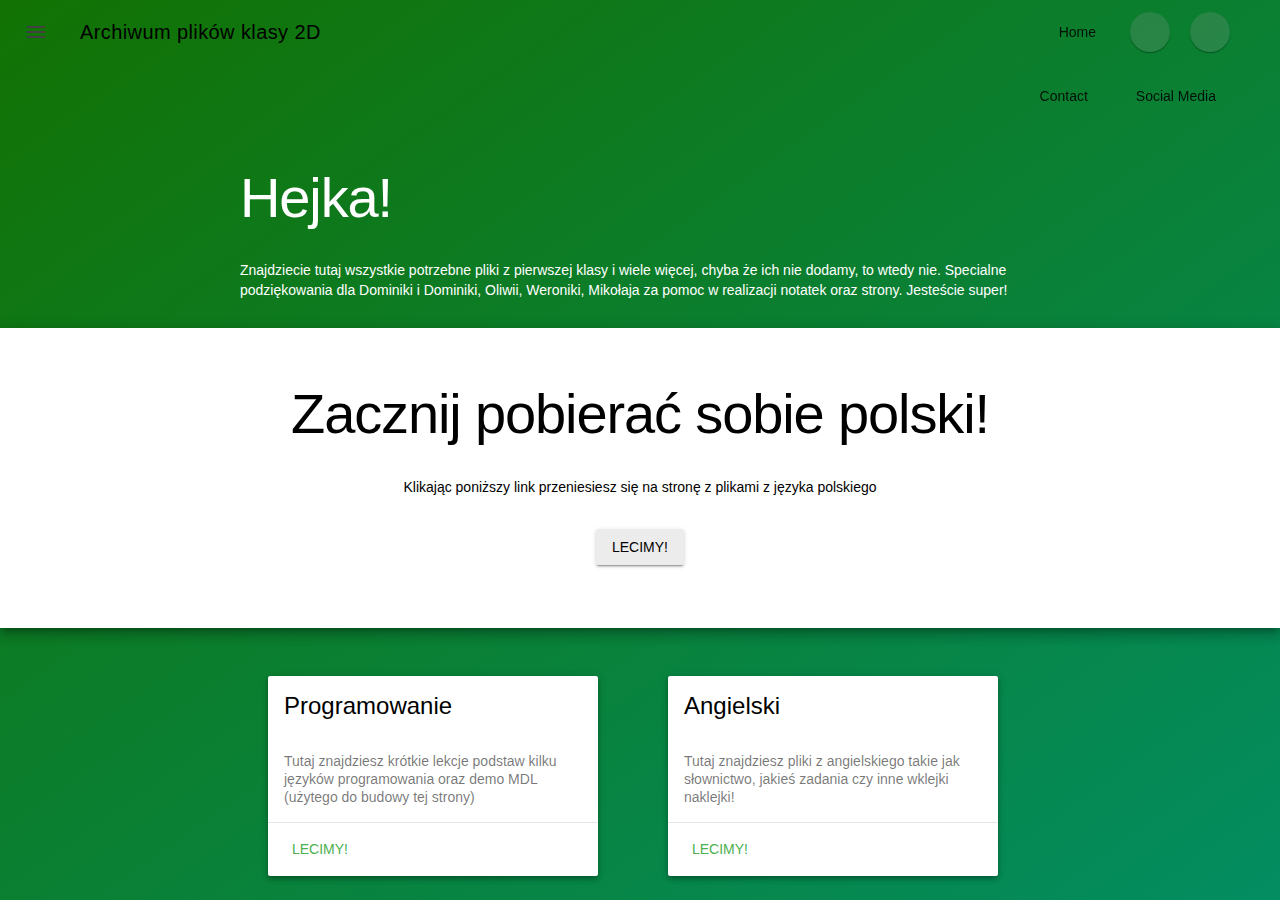
==== commit 66c1f7dd: "Clean up; added programming page" ====
--- a/index.html
+++ b/index.html
@@ -39,9 +39,6 @@
                     </nav>
                 </div>
         </header>
-
-<!-- modal ------------------------------------------------------------------------------------------------------------------------------------------>
-<!----------------------------------------------------------------------------------------------------------------------------------------------------->
         <div class="mdl-layout__drawer" id="layoutDrawerBackground">
             <span class="mdl-layout-title" id="layoutDrawerTextTitle">Wybierz przedmiot</span>
             <nav class="mdl-navigation">
@@ -49,14 +46,14 @@
                 <a class="mdl-navigation__link" href="#" id="layoutDrawerText2" onclick="goMath()">Matematyka</a>
                 <a class="mdl-navigation__link" href="#" id="layoutDrawerText3" onclick="alertAvast()">Angielski</a>
                 <a class="mdl-navigation__link" href="#" id="layoutDrawerText4" onclick="goChemia()">Chemia</a>
-                <a class="mdl-navigation__link" href="#" id="layoutDrawerText5" onclick="goCos()">Nie wiem</a> <!-- dodać jakiś alaet na onclick -->
+                <a class="mdl-navigation__link is-active" href="programowanie.html">Programming</a>
+                <a class="mdl-navigation__link" href="#" id="layoutDrawerText5" onclick="goCos()">Nie wiem</a>
             </nav>
         </div>
 
         <main class="mdl-layout__content container" id="mainLayout">
             <div class="mdl-grid containerGridMax">
                 <h1>Hejka!</h1>
-                <!-- <h2>UWAGA! Dodano sekcję z matematyką!</h2> -->
                 Znajdziecie tutaj wszystkie potrzebne pliki z pierwszej klasy i wiele więcej, chyba że ich nie dodamy, to wtedy nie. Specialne podziękowania dla Dominiki i Dominiki, Oliwii, Weroniki, Mikołaja za pomoc w realizacji notatek oraz strony. Jesteście super!
             </div>
             <div class="backgroundColorForNewMain mdl-shadow--8dp itemCenterAligment textAligmentCenter" id="specialClassBackground">
@@ -69,22 +66,18 @@
                 </div>
                 </div>
             </div>
-            <!--------------------------------------------UWAGA------------------------------------------------------>
-            <div class="backgroundColorForNewMain mdl-shadow--8dp itemCenterAligment textAligmentCenter">
-                <canvas id="bg"></canvas>
-            </div>
-            <!-------------------------------------------KONIEC UWAGI---------------------------------------------------->
             <div class="mdl-grid containerGridMax contentPading itemCenterAligment">
                 <div class="mdl-cell mdl-cell--6-col contentPading itemCenterAligment">
                     <div class=" mdl-card mdl-shadow--4dp welcome-card" id="welcomeCard1">
                         <div class="mdl-card__title"> 
-                            <h2 class="mdl-card__title-text" id="welcomeCard1TextTitle">Matematyka</h2>
+                            <h2 class="mdl-card__title-text" id="welcomeCard1TextTitle">Programowanie</h2>
                         </div>
                         <div class="mdl-card__supporting-text"  id="welcomeCard1text">
-                            Tutaj znajdziesz pliki z matematyki takie jak słownictwo angielskie, jakieś zadania czy inne wklejki naklejki!
+                            Tutaj znajdziesz krótkie lekcje podstaw kilku języków programowania oraz demo MDL (użytego do budowy tej strony)
                         </div>
                         <div class="mdl-card__actions mdl-card--border"> 
-                            <button class="mdl-button mdl-js-button mdl-button--colored mdl-js-ripple-effect" onclick="goMath()">Lecimy!</button>
+                            <button class="mdl-button mdl-js-button mdl-button--colored mdl-js-ripple-effect" id="buttonLecimyIndexPro" onclick="goMath()">Lecimy!</button>
+                            <div class="mdl-tooltip" for="buttonLecimyIndexPro">Na razie nie ma żadnych lekcji</div>
                         </div>
                     </div>
                 </div>
@@ -137,12 +130,14 @@
                             <li><a onclick="goMath()" href="#">Matematyka</a></li>
                             <li><a onclick="alertAvast()" href="#" >Angielski</a></li>
                             <li><a onclick="alertClassroom()" href="#" >Chemia?</a></li>
+                            <li><a onclick="goPro()" href="#">Programowanie</a></li>
                         </ul>
                     </div>
                     <div class="mdl-mega-footer--drop-down-section">
                         <h1 class="mdl-mega-footer--heading">Social Media</h1>
                         <ul class="mdl-mega-footer--link-list">
-                            <li><a href="programy.html">Moje</a></li>
+                            <li><a href="#" id="linkSocialMoje">Moje</a></li>
+                            <div class="mdl-tooltip" for="linkSocialMoje">Nie mam</div>
                             <li><a href="#">Innych</a></li>
                         </ul>
                     </div>
